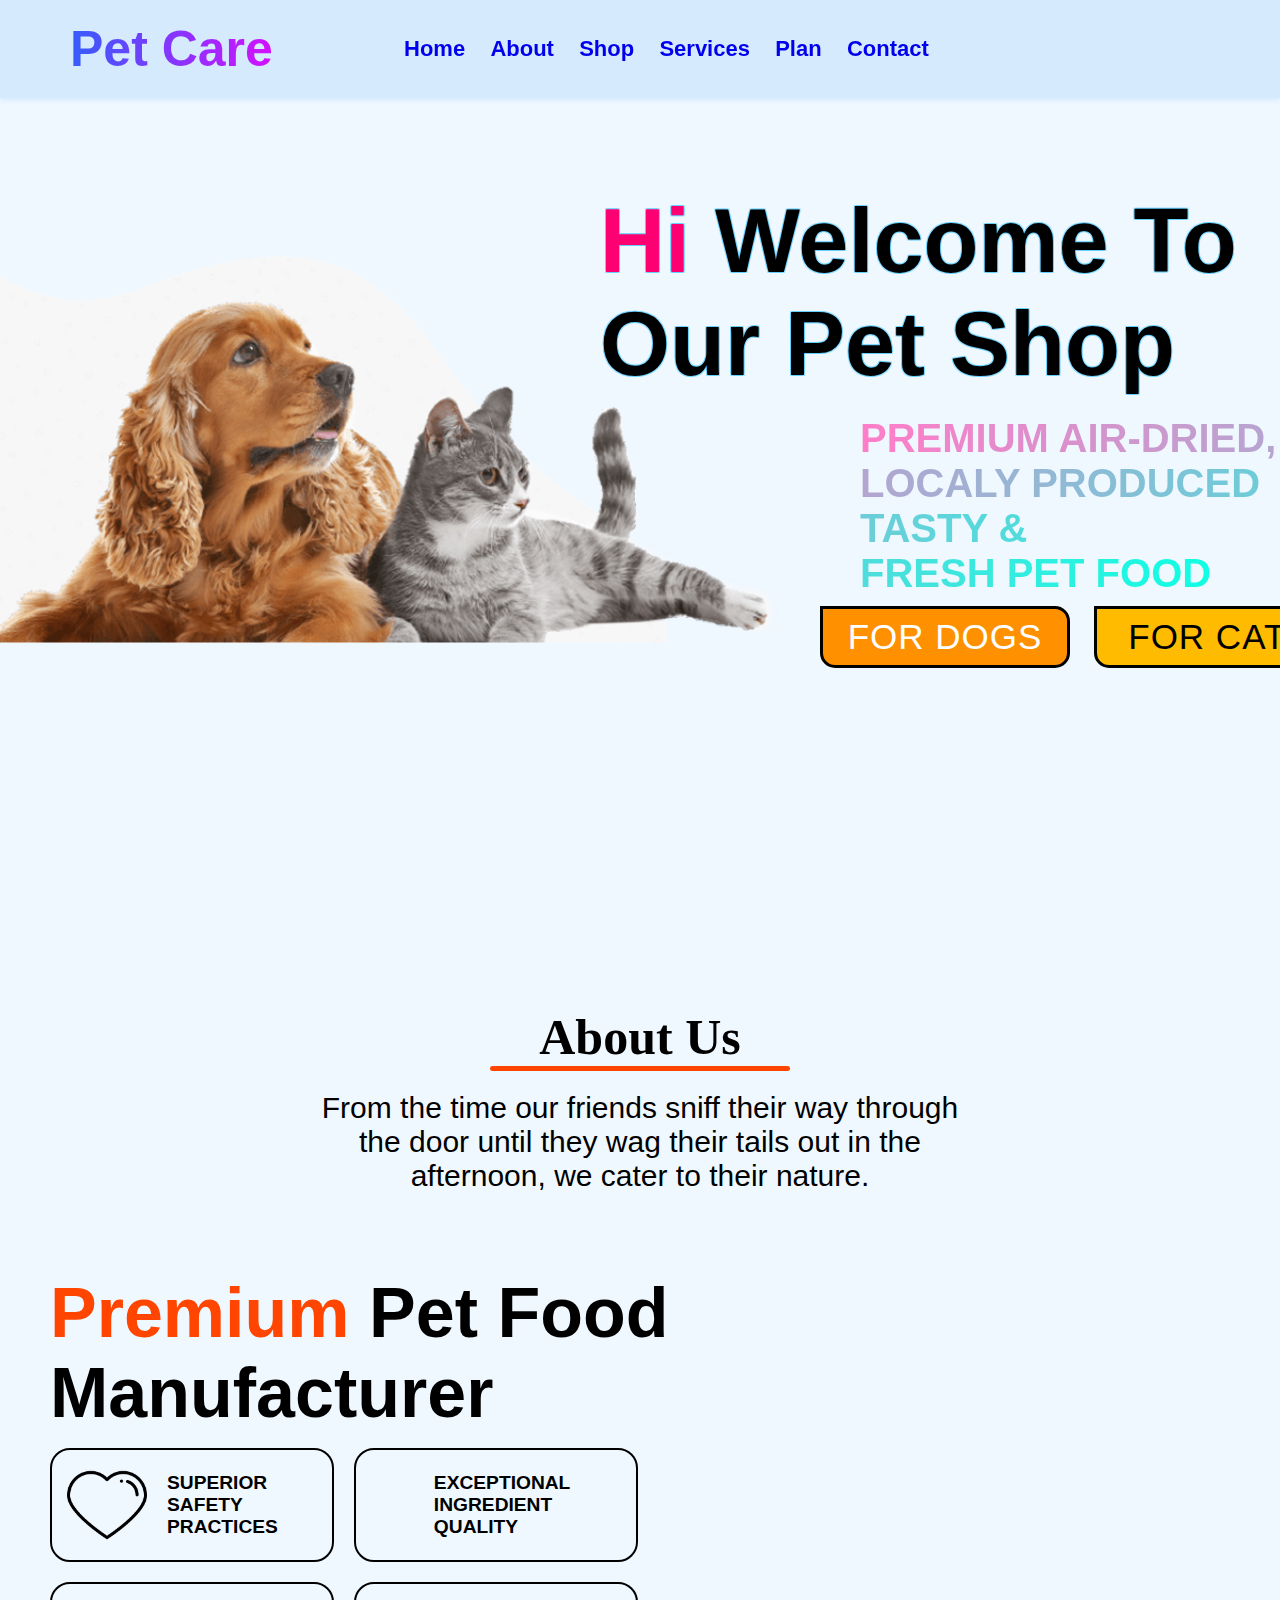
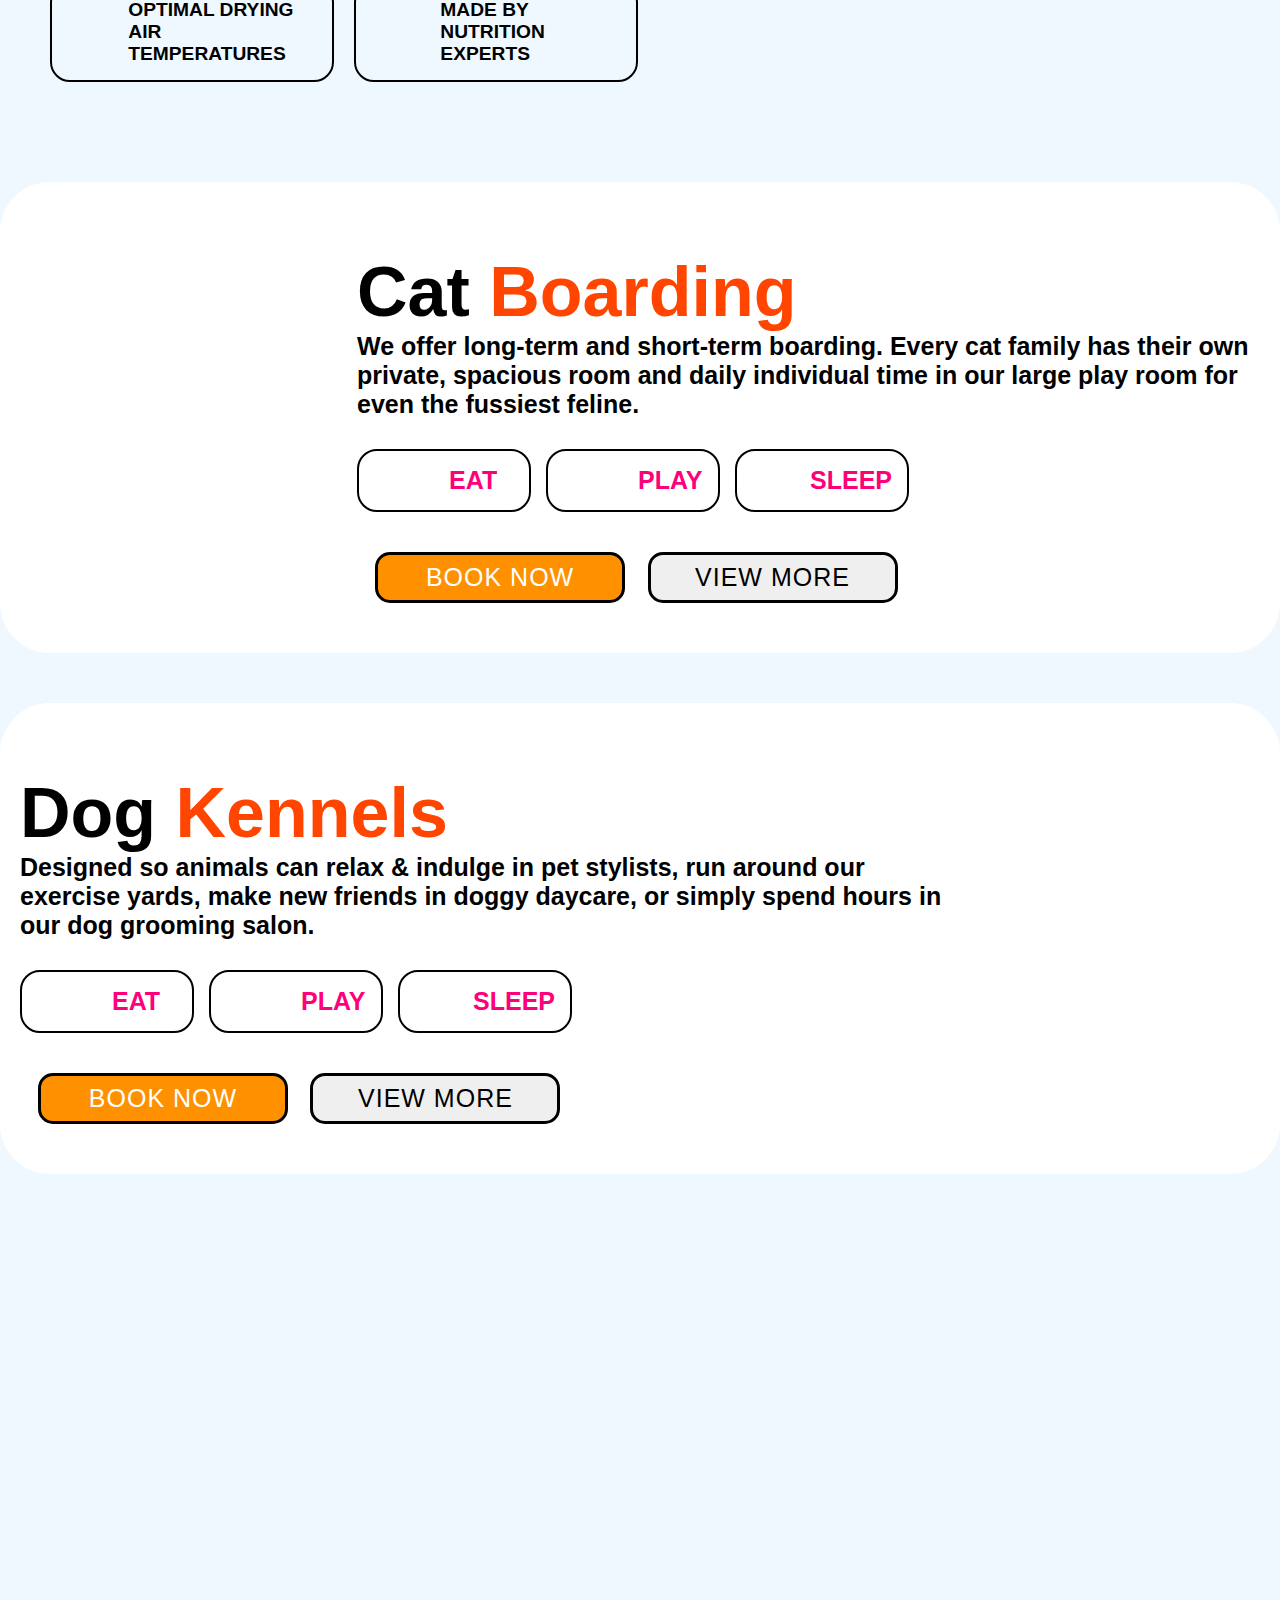
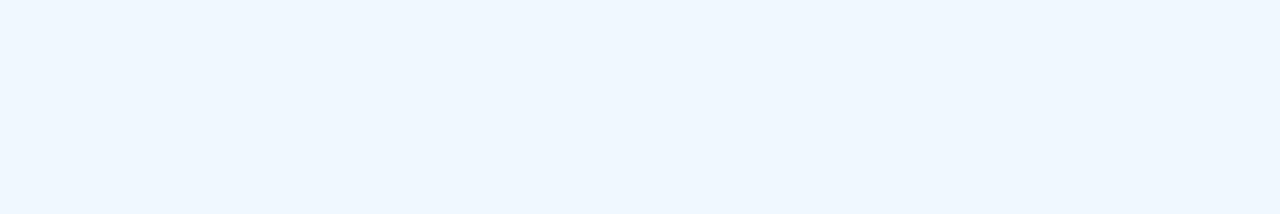
==== index.html @ d7c01863 "update home, about" ====
<!DOCTYPE html>
<html lang="en">

<head>
    <meta charset="UTF-8">
    <meta name="viewport" content="width=device-width, initial-scale=1.0">
    <title>Pet-Care-Centre</title>
    <link rel="preconnect" href="https://fonts.googleapis.com">
    <link rel="preconnect" href="https://fonts.gstatic.com" crossorigin>
    <link
        href="https://fonts.googleapis.com/css2?family=Nunito:ital,wght@0,200..1000;1,200..1000&family=Poppins&display=swap"
        rel="stylesheet">
    <link rel="stylesheet" href="style.css">
</head>

<body>
    <!-- Header section -->
    <header class="header">
        <div class="heading">
            <img src="./images/animal.png" width="40px" height="40px" alt="Foot print icon">
            <h1>Pet Care</h1>
        </div>
        <div class="navigators">
            <a href="#homepage">Home</a>
            <a href="#about">About</a>
            <a href="#shop">Shop</a>
            <a href="#services">Services</a>
            <a href="#plan">Plan</a>
            <a href="#contact">Contact</a>
        </div>
        <div class="options">
            <img class="menu" onclick="navigatorFun()" src="./images/menu.png" width="40px" height="40px"
                alt="menu icon">
            <img class="cart" src="./images/store.png" width="40px" height="40px" alt="store icon">
            <img class="user" onclick="signinFun()" src="./images/contact.png" width="40px" height="40px"
                alt="contact icon">
        </div>
    </header>

    <!-- User section -->
    <div class="blurbackground"></div>
    <div class="signin">
        <form action="" class="signinform" onsubmit="handleSubmit(event)">
            <h3>Sign In</h3>
            <input type="email" name="" class="email" placeholder="Enter your e-mail" required>
            <input type="password" name="" class="password1" placeholder="Enter your password" required>
            <div class="remember">
                <input type="checkbox" name="" checked>
                <p>Remember Me</p>
            </div>
            <button type="submit" class="submit" onclick="submitFun()">Submit</button>
            <div class="bottomline">
                <p class="forgetclick" onclick="forgetFun()">Forget Password</p>
                <p class="signupclick" onclick="signupFun()">Sign Up</p>
            </div>
        </form>
    </div>
    <div class="signup">
        <form action="" class="signupform" onsubmit="handleSubmit(event)">
            <h3>Sign Up</h3>
            <input type="text" class="name" placeholder="Enter your name">
            <input type="email" name="" class="email" placeholder="Enter your e-mail" required>
            <input type="tel" name="" class="phonenumber" placeholder="Enter your phone number" required
                pattern="[0-9]{10,10}">
            <input type="password" name="" class="password1" placeholder="Enter your password" required>
            <input type="password" name="" class="password2" placeholder="Confirm your password" required>
            <div class="remember">
                <input type="checkbox" name="">
                <p>Remember Me</p>
            </div>
            <button type="submit" class="submit" onclick="submitFun()">Submit</button>
        </form>
    </div>
    <div class="forget">
        <form action="" class="forgetform" onsubmit="handleSubmit(event)">
            <h3>Forget Password</h3>
            <input type="email" name="" class="email" placeholder="Enter your e-mail" required>
            <input type="tel" name="" class="phonenumber" placeholder="Enter your phone number" required
                pattern="[0-9]{10,10}">
            <button type="submit" class="send" onclick="sendFun()">Send</button>
        </form>
    </div>
    <div class="sendmessage">
        <form action="" class="sendmessageform" onsubmit="handleSubmit(event)">
            <p>Your request has been sent. Please check your email.</p>
            <button type="submit" class="done" onclick="doneFun()">Done</button>
        </form>
    </div>

    <!-- Home -->
    <div class="homepage" id="homepage">
        <img src="./images/hero_image_06.png" alt="Home Dog image" width="100%">
        <p class="hometitle"><span style="color: rgb(255, 0, 115);">Hi</span> Welcome To <br> Our Pet Shop</p>
        <br>
        <p class="homeinfo">PREMIUM AIR-DRIED, <br> LOCALY PRODUCED <br> TASTY & <br>FRESH PET FOOD</p>
        <div class="homebuttons">
            <button class="fordogs">FOR DOGS</button>
            <button class="forcats">FOR CATS</button>
        </div>
    </div>
    <div class="homeend" id="about"></div>

    <!-- About section -->
    <div class="aboutus">
        <h1>About Us</h1>
        <div class="brline"></div>
        <p>From the time our friends sniff their way through the door until they wag their tails out in the afternoon, we cater to their nature.</p>
    </div>
    <div class="about">
        <div class="aboutinfo">
            <p class="aboutheading"><span style="color: orangered;">Premium</span> Pet Food Manufacturer</p>
            <div class="infocontainer">
                <div class="infoitem">
                    <img src="./images/heart.png" alt="heart icon" width="80px">
                    <p>SUPERIOR SAFETY PRACTICES</p>
                </div>
                <div class="infoitem">
                    <img src="./images/leg-piece.png" alt="leg-piece icon" width="80px">
                    <p>EXCEPTIONAL INGREDIENT QUALITY</p>
                </div>
                <div class="infoitem">
                    <img src="./images/thermometer.png" alt="thermometer icon" width="80px">
                    <p>OPTIMAL DRYING AIR TEMPERATURES</p>
                </div>
                <div class="infoitem">
                    <img src="./images/trophy.png" alt="trophy icon" width="80px">
                    <p>MADE BY NUTRITION EXPERTS</p>
                </div>
            </div>
        </div>
        <img class="foodimg" src="./images/food.png" alt="food image" width="650px">
    </div>

    <!-- Cat Boarding -->
    <div class="catboarding">
        <img src="./images/hero_image_02.png" alt="cat image" class="catboardingimg" width="800px">
        <div class="catcontainer">
            <h2>Cat <span style="color: orangered;">Boarding</span></h2>
            <p>We offer long-term and short-term boarding. Every cat family has their own private, spacious room and
                daily individual time in our large play room for even the fussiest feline.</p>
            <div class="caticons">
                <div class="eat">
                    <img src="./images/fish.png" alt="Fish image" width="65px">
                    <p>EAT</p>
                </div>
                <div class="play">
                    <img src="./images/mouse.png" alt="Mouse image" width="65px">
                    <p>PLAY</p>
                </div>
                <div class="sleep">
                    <img src="./images/catsleep.jpg" alt="Sleep Bed image" width="65px">
                    <p>SLEEP</p>
                </div>
            </div>
            <div class="catbutton">
                <button class="booking">BOOK NOW</button>
                <button class="viewmore">VIEW MORE</button>
            </div>
        </div>
    </div>

    <!-- Dog Kennels -->
    <div class="dogkennels">
        <div class="dogcontainer">
            <h2>Dog <span style="color: orangered;">Kennels</span></h2>
            <p>Designed so animals can relax & indulge in pet stylists, run around our exercise yards, make new friends
                in doggy daycare, or simply spend hours in our dog grooming salon.</p>
            <div class="dogicons">
                <div class="eat">
                    <img src="./images/dogfood.jpg" alt="Fish image" width="65px">
                    <p>EAT</p>
                </div>
                <div class="play">
                    <img src="./images/ball.png" alt="Mouse image" width="65px">
                    <p>PLAY</p>
                </div>
                <div class="sleep">
                    <img src="./images/dogsleep.jpg" alt="Sleep Bed image" width="65px">
                    <p>SLEEP</p>
                </div>
            </div>
            <div class="dogbutton">
                <button class="booking">BOOK NOW</button>
                <button class="viewmore">VIEW MORE</button>
            </div>
        </div>
        <img src="./images/hero_image_01.png" alt="cat image" class="dogkennelsimg" width="800px">
    </div>


    <script src="script.js"></script>
</body>

</html>
---- style.css ----
* {
    margin: 0px;
    padding: 0px;
}

html {
    scroll-behavior: smooth;
    overflow-x: hidden;
}

body {
    background-color: aliceblue;
    font-family: "Nunito", sans-serif;
    font-optical-sizing: auto;
    margin-top: 100px;
}

.no-scroll {
    overflow: hidden;
}

/* Header section */

.header {
    position: fixed;
    top: 0px;
    width: 100vw;
    background-color: rgb(213, 234, 253);
    display: flex;
    justify-content: space-between;
    align-items: center;
    box-shadow: 0px 2px 5px rgb(202, 227, 249, 0.8);
    z-index: 1000;
}

.heading {
    display: flex;
    align-items: center;
    padding: 20px;
}

.heading h1 {
    margin-left: 10px;
    font-size: 50px;
    background: linear-gradient(90deg, rgba(50, 89, 252, 0.9818431522999825) 0%, rgba(211, 16, 255, 1) 99%);
    background-clip: text;
    -webkit-text-fill-color: transparent;
    transition: all 0.5s ease;
}

.heading h1:hover {
    transform: scale(1.1);
    text-decoration: underline;
}

.navigators {
    display: flex;
    justify-content: space-around;
    margin-left: -50px;
    width: 550px;
    font-size: 22px;
    font-weight: 700;
}

.navigators a {
    transition: all 0.3s ease;
    cursor: pointer;
    text-decoration: none;
}

.navigators a:hover {
    transform: scale(1.1);
    text-decoration: underline;
    color: rgb(0, 0, 255);
}

.navigators a.active {
    color: orangered;
}

.options {
    display: flex;
    align-items: center;
    margin-right: 50px;
}

.options img {
    margin-right: 30px;
    transition: all 0.3s ease;
    cursor: pointer;
}

.options img:hover {
    transform: scale(1.15);
    filter: contrast(0.4);
}

.menu {
    display: none;
}

/* User section */

.blurbackground {
    display: none;
    position: fixed;
    background-color: black;
    width: 100vw;
    height: 550px;
    opacity: 0.3;
    z-index: 1000;
}

.sendmessage,
.forget,
.signin,
.signup {
    width: 250px;
    background-color: white;
    border: none;
    border-radius: 20px;
    margin-top: 20px;
    padding: 20px;
    position: fixed;
    right: 50px;
    color: orangered;
    z-index: 1000;
}

.signin {
    display: none;
}

.signup {
    display: none;
}

.forget {
    display: none;
}

.sendmessage {
    display: none;
}

.forgetform h3,
.signupform h3,
.signinform h3 {
    margin-bottom: 15px;
    font-size: 30px;
}

.sendmessage p {
    text-align: center;
    color: black;
    font-size: 20px;
    font-weight: 500;
}

.name,
.email,
.phonenumber,
.password1,
.password2 {
    outline: none;
    font-size: 15px;
    width: 235px;
    padding: 10px;
    padding-left: 10px;
    margin-bottom: 10px;
    border: none;
    border-bottom: 2px solid black;
}

.name,
.email,
.phonenumber,
.password1,
.password2::placeholder {
    opacity: 0.6;
}

.remember {
    margin-top: 5px;
    margin-left: 5px;
    display: flex;
    cursor: pointer;
}

.remember input {
    transform: scale(1.5);
}

.remember p {
    margin-left: 10px;
    opacity: 0.8;
    color: black;
}

.remember p:hover {
    text-decoration: underline;
}

.send,
.done,
.submit {
    cursor: pointer;
    border: 2.5px solid black;
    margin: 15px;
    margin-left: 35px;
    width: 180px;
    padding: 8px;
    font-size: 18px;
    letter-spacing: 1px;
    border-radius: 0 15px 15px 15px;
}

.send:focus,
.send:hover,
.done:focus,
.done:hover,
.submit:focus,
.submit:hover {
    background-color: rgb(255, 145, 0);
    color: white;
}

.bottomline {
    display: flex;
    justify-content: space-between;
}

.forgetclick,
.signupclick {
    color: orangered;
}

.forgetclick:hover,
.signupclick:hover {
    color: rgb(255, 0, 68);
    text-decoration: underline;
    cursor: pointer;
}

/* Home */

.homepage img {
    position: absolute;
    left: -500px;
    top: 40px;
}

.hometitle {
    position: relative;
    font-size: 90px;
    font-weight: 900;
    top: 90px;
    left: 600px;
    text-shadow:
        -1px -1px 0 rgba(0, 179, 255, 0.359),
        1px -1px 0 rgba(0, 179, 255, 0.359),
        -1px 1px 0 rgba(0, 179, 255, 0.359),
        1px 1px 0 rgba(0, 179, 255, 0.359);
    display: inline;
}

.homeinfo {
    position: relative;
    display: inline;
    font-size: 40px;
    font-weight: 900;
    top: 110px;
    left: 860px;
    background: linear-gradient(90deg, rgba(255, 122, 199, 0.9818431522999825) 0%, rgba(16, 255, 227, 1) 100%);
    background-clip: text;
    -webkit-text-fill-color: transparent;
}

.homeend {
    margin-top: 350px;
}

.fordogs,
.forcats {
    cursor: pointer;
    position: relative;
    display: inline;
    border: 3px solid black;
    width: 250px;
    padding: 8px;
    font-size: 35px;
    letter-spacing: 1px;
    top: 120px;
    left: 800px;
    margin-left: 20px;
    border-radius: 0 15px 15px 15px;
}

.fordogs {
    animation: blink1 1.2s infinite;
}

.forcats {
    animation: blink2 1.2s infinite;

}

@keyframes blink1 {

    0%,
    100% {
        background-color: rgb(255, 145, 0);
        color: white;
    }

    50% {
        background-color: rgb(255, 187, 0);
        color: black;
    }
}

@keyframes blink2 {
    50% {
        background-color: rgb(255, 145, 0);
        color: white;
    }

    0%,
    100% {
        background-color: rgb(255, 187, 0);
        color: black;
    }
}

.fordogs:focus,
.fordogs:hover,
.forcats:focus,
.forcats:hover {
    animation: none;
    background-color: orangered;
    color: white;
}

/* About section */

.aboutus {
    margin-top: 460px;
    text-align: center;
    align-items: center;
    display: flex;
    flex-direction: column;
    padding-bottom: 80px;
}

.aboutus h1 {
    font-size: 50px;
    font-weight: 800;
    font-family: cursive;
}

.aboutus p {
    width: 650px;
    font-size: 30px;
    font-weight: 500;
    padding-top: 20px;
}

.brline {
    width: 300px;
    border-bottom: 5px solid orangered;
    border-radius: 30px;
}

.about {
    display: flex;
    flex-direction: row;
    padding-left: 50px;
    padding-right: 20px;
    padding-bottom: 50px;
}

.aboutinfo {
    display: flex;
    flex-direction: column;
}

.infocontainer {
    padding-top: 15px;
    display: flex;
    flex-direction: row;
    flex-wrap: wrap;
    width: 600px;
    gap: 20px;
}

.infoitem {
    display: flex;
    flex-direction: row;
    width: 250px;
    border-radius: 20px;
    border: 2px solid black;
    padding: 15px;
    transition: all 0.3s easy;
    cursor: context-menu;
    align-items: center;
}

.infoitem:hover {
    background-color: white;
    box-shadow: 0px 1px 5px black;
    transform: scale(1.1);
    color: orangered;
}

.infoitem p {
    padding-left: 20px;
    font-size: larger;
    font-weight: 700;
}

.foodimg {
    border-radius: 50px;
}

.aboutheading {
    font-size: 70px;
    font-weight: 900;
}

/* Cat Boarding */

.catboarding,
.dogkennels {
    margin-top: 50px;
    display: flex;
    flex-direction: row;
    padding-top: 20px;
    background-color: white;
    border-radius: 50px;
    padding-bottom: 50px;
}

.catcontainer,
.dogcontainer {
    padding-top: 50px;
    display: flex;
    flex-direction: column;
}

.catcontainer h2,
.dogcontainer h2 {
    font-size: 70px;
    font-weight: 900;
}

.catcontainer p,
.dogcontainer p {
    font-size: 25px;
    font-weight: 700;
}

.caticons,
.dogicons {
    display: flex;
    flex-direction: row;
    gap: 15px;
    padding-top: 30px;
}

.eat,
.play,
.sleep {
    display: flex;
    flex-direction: row;
    align-items: end;
    width: 140px;
    border-radius: 20px;
    border: 2.5px solid black;
    padding: 15px;
    gap: 10px;
    font-family: 'Gill Sans', 'Gill Sans MT', Calibri, 'Trebuchet MS', sans-serif;
    color: rgb(255, 0, 123);
    font-weight: 100;
}

.eat:hover,
.play:hover,
.sleep:hover {
    box-shadow: 0px 2px 5px black;
}

.booking,
.viewmore {
    cursor: pointer;
    border: 3px solid black;
    width: 250px;
    padding: 8px;
    font-size: 25px;
    letter-spacing: 1px;
    margin-left: 18px;
    border-radius: 15px;
    margin-top: 40px;
}

.booking {
    animation: blink1 1.2s infinite;
}

.booking:hover,
.viewmore:hover {
    animation: none;
    background-color: orangered;
    color: white;
}

/* Dog Kennels */

.dogkennels {
    padding-left: 20px;
}

.dogkennelsimg {
    margin-left: -20px;
}




@media screen and (max-width: 768px) {
    .menu {
        display: inline;
    }

    .navigators {
        display: none;
        position: relative;
        right: -85px;
        top: 150px;
        width: fit-content;
        padding: 20px;
        background-color: rgba(0, 255, 200, 0.975);
        z-index: 1000;
        border-radius: 20px;
    }

    .hometitle {
        font-size: 60px;
        top: 30px;
        left: 10px;
    }

    .homeinfo {
        font-size: 20px;
        font-weight: 900;
        top: 55px;
        left: 10px;
        background: linear-gradient(90deg, rgba(148, 49, 176, 0.9818431522999825) 12%, rgba(18, 32, 156, 1) 100%, rgba(255, 16, 233, 1) 100%);
        background-clip: text;
        -webkit-text-fill-color: transparent;
    }

    .fordogs,
    .forcats {
        top: 55px;
        left: 40px;
        font-size: 20px;
    }

    .homeend {
        margin-top: 100px;
    }

    .about {
        display: flex;
        flex-direction: column;
    }

    .aboutinfo {
        display: flex;
        flex-direction: column;
    }

    .infocontainer {
        display: flex;
        flex-direction: column;
        width: 300px;
        padding-left: 50px;
    }

    .infoitem {
        display: flex;
        flex-direction: row;
        align-items: center;
        width: 300px;
    }

    .infoitem p {
        padding-left: 20px;
        font-size: larger;
        font-weight: 700;
    }

    .foodimg {
        width: 450px;
        padding-top: 20px;
    }

    .aboutheading {
        font-size: 50px;
        font-weight: 900;
    }
}
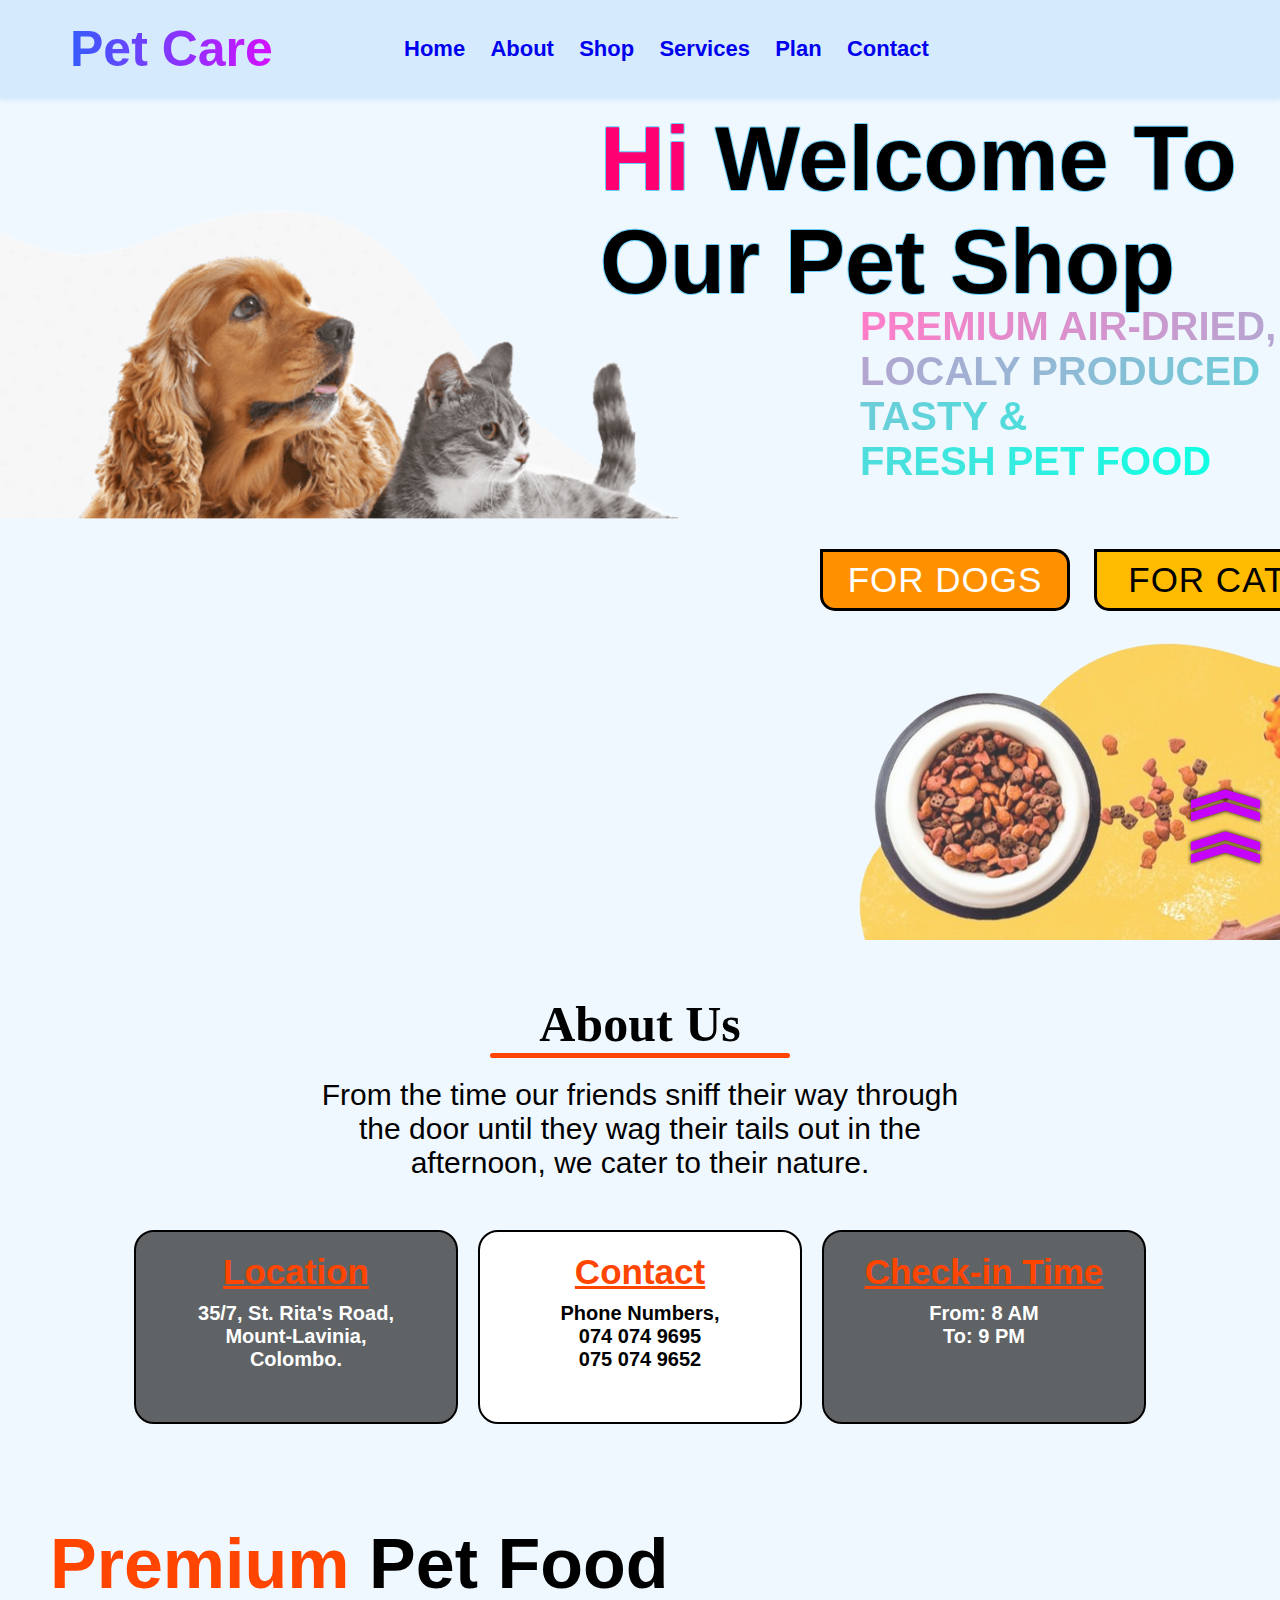
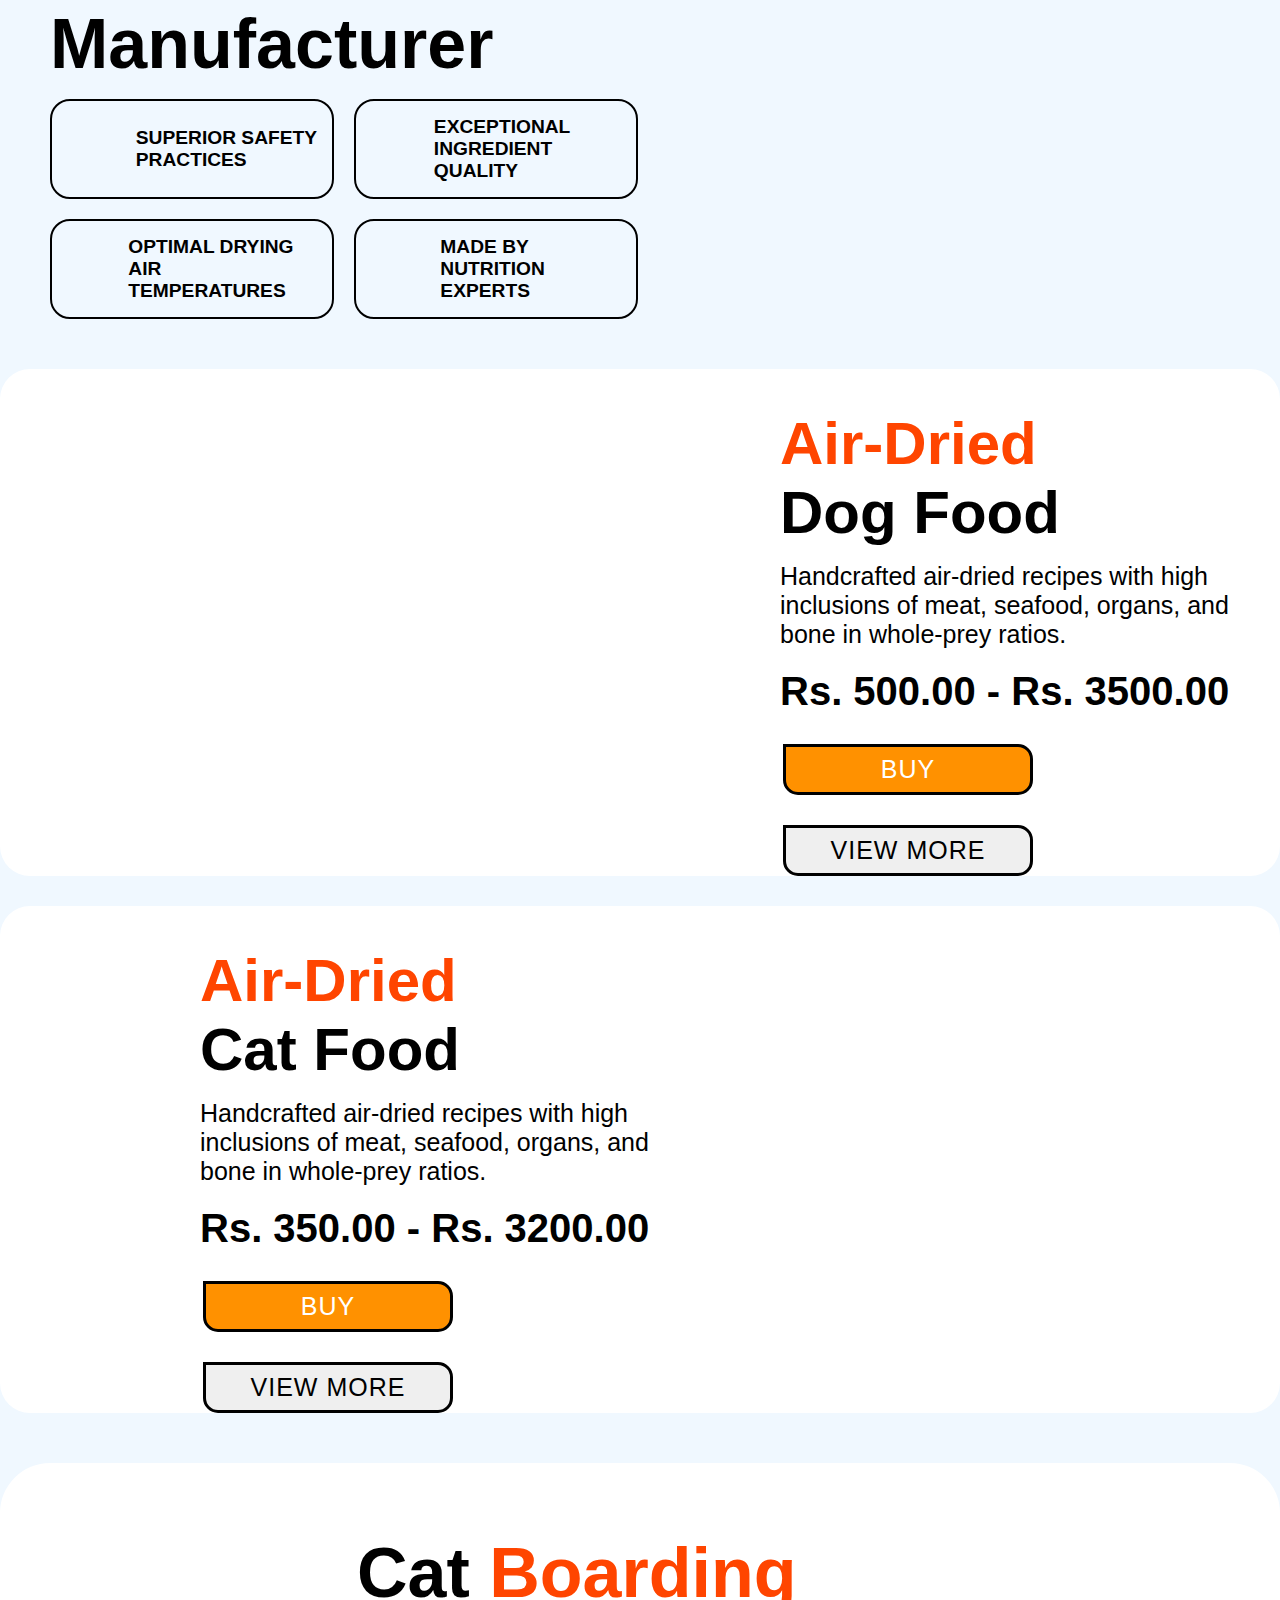
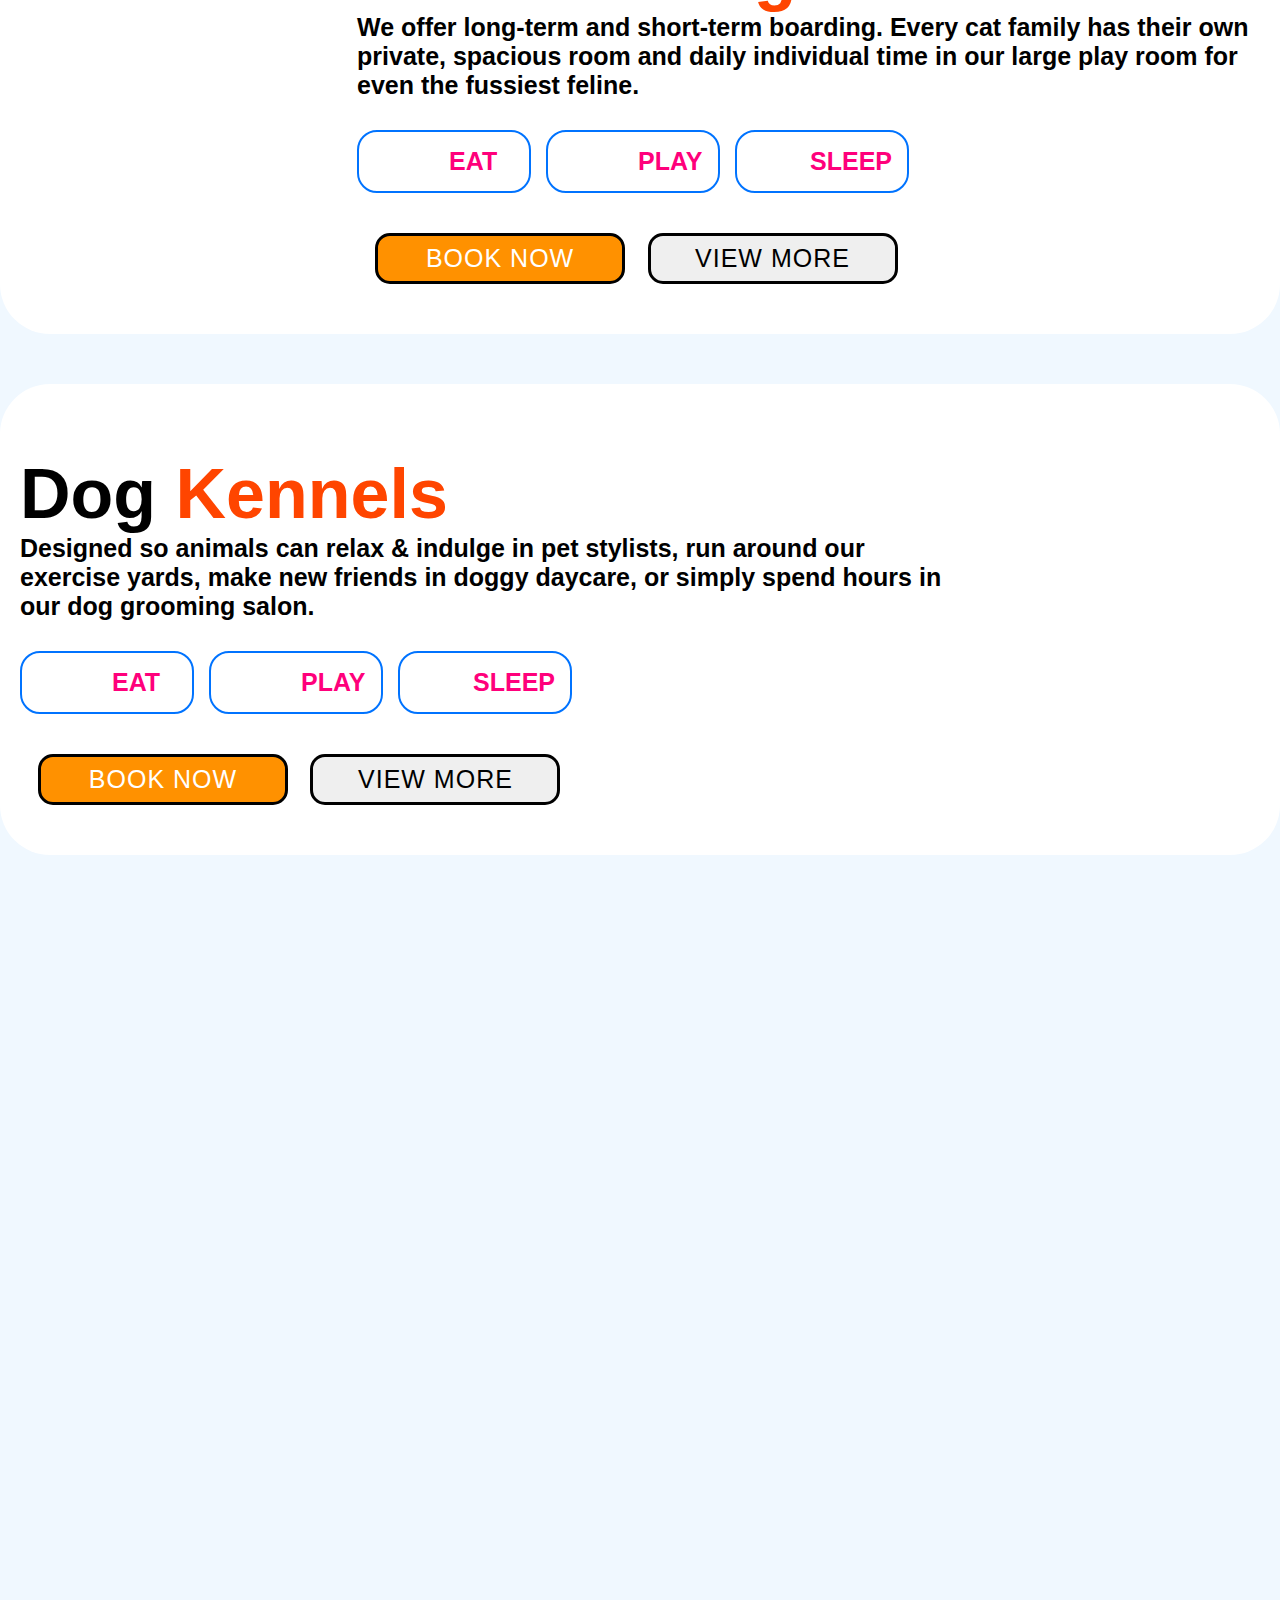
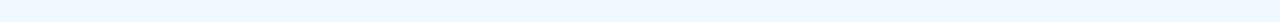
==== commit 40b06143: "update shop, services" ====
--- a/index.html
+++ b/index.html
@@ -14,8 +14,9 @@
 </head>
 
 <body>
+    <a href="#startover" class="startover">⟪⟪</a>
     <!-- Header section -->
-    <header class="header">
+    <header class="header" id="startover">
         <div class="heading">
             <img src="./images/animal.png" width="40px" height="40px" alt="Foot print icon">
             <h1>Pet Care</h1>
@@ -98,15 +99,39 @@
             <button class="forcats">FOR CATS</button>
         </div>
     </div>
+    <img src="./images/food2.png" alt="Food image" class="food2">
     <div class="homeend" id="about"></div>
 
     <!-- About section -->
     <div class="aboutus">
         <h1>About Us</h1>
         <div class="brline"></div>
-        <p>From the time our friends sniff their way through the door until they wag their tails out in the afternoon, we cater to their nature.</p>
-    </div>
-    <div class="about">
+        <p>From the time our friends sniff their way through the door until they wag their tails out in the afternoon,
+            we cater to their nature.</p>
+    </div>
+
+    <div class="cards">
+        <div class="card" id="c1">
+            <h1>Location</h1>
+            <p>35/7, St. Rita's Road,</p>
+            <p>Mount-Lavinia,</p>
+            <p>Colombo.</p>
+        </div>
+        <div class="card" id="c2">
+            <h1>Contact</h1>
+            <p>Phone Numbers,</p>
+            <p>074 074 9695</p>
+            <p>075 074 9652</p>
+        </div>
+        <div class="card" id="c3">
+            <h1>Check-in Time</h1>
+            <p>From: 8 AM</p>
+            <p>To: 9 PM</p>
+        </div>
+    </div>
+
+    <!-- Shop section -->
+    <div class="about" id="shop">
         <div class="aboutinfo">
             <p class="aboutheading"><span style="color: orangered;">Premium</span> Pet Food Manufacturer</p>
             <div class="infocontainer">
@@ -131,8 +156,37 @@
         <img class="foodimg" src="./images/food.png" alt="food image" width="650px">
     </div>
 
+    <div class="prices">
+        <div class="price">
+            <img src="./images/price11.png" alt="Dog Food price" width="650px">
+            <div class="priceinfo">
+                <h1><span style="color: orangered">Air-Dried </span><br>Dog Food</h1>
+                <p>Handcrafted air-dried recipes with high inclusions of meat, seafood, organs, and bone in whole-prey
+                    ratios.</p>
+                <h3 class="amount">Rs. 500.00 - Rs. 3500.00</h3>
+                <div>
+                    <button class="buy">BUY</button>
+                    <button class="buymore">VIEW MORE</button>
+                </div>
+            </div>
+        </div>
+        <div class="price">
+            <div class="priceinfo">
+                <h1><span style="color: orangered">Air-Dried </span><br>Cat Food</h1>
+                <p>Handcrafted air-dried recipes with high inclusions of meat, seafood, organs, and bone in whole-prey
+                    ratios.</p>
+                <h3 class="amount">Rs. 350.00 - Rs. 3200.00</h3>
+                <div>
+                    <button class="buy">BUY</button>
+                    <button class="buymore">VIEW MORE</button>
+                </div>
+            </div>
+            <img src="./images/price22.png" alt="Dog Food price" width="650px">
+        </div>
+    </div>
+
     <!-- Cat Boarding -->
-    <div class="catboarding">
+    <div class="catboarding" id="services">
         <img src="./images/hero_image_02.png" alt="cat image" class="catboardingimg" width="800px">
         <div class="catcontainer">
             <h2>Cat <span style="color: orangered;">Boarding</span></h2>
@@ -188,6 +242,8 @@
     </div>
 
 
+
+
     <script src="script.js"></script>
 </body>
 
--- a/style.css
+++ b/style.css
@@ -12,18 +12,46 @@
     background-color: aliceblue;
     font-family: "Nunito", sans-serif;
     font-optical-sizing: auto;
-    margin-top: 100px;
 }
 
 .no-scroll {
     overflow: hidden;
 }
 
+.startover {
+    text-decoration: none;
+    position: fixed;
+    right: 10px;
+    bottom: 30px;
+    border: none;
+    font-size: 75px;
+    font-weight: 900;
+    transform: rotate(90deg);
+    z-index: 2000;
+    text-shadow: 0px 0px 4px black;
+    animation: blink0 2s infinite;
+}
+
+@keyframes blink0 {
+
+    0%,
+    100% {
+        color: rgb(198, 4, 252);
+    }
+
+    50% {
+        color: red;
+    }
+}
+
+.startover:hover {
+    animation: none;
+    color: rgb(81, 255, 0);
+}
+
 /* Header section */
 
 .header {
-    position: fixed;
-    top: 0px;
     width: 100vw;
     background-color: rgb(213, 234, 253);
     display: flex;
@@ -107,7 +135,7 @@
     background-color: black;
     width: 100vw;
     height: 550px;
-    opacity: 0.3;
+    opacity: 0.4;
     z-index: 1000;
 }
 
@@ -247,14 +275,13 @@
 .homepage img {
     position: absolute;
     left: -500px;
-    top: 40px;
 }
 
 .hometitle {
     position: relative;
     font-size: 90px;
     font-weight: 900;
-    top: 90px;
+    top: 10px;
     left: 600px;
     text-shadow:
         -1px -1px 0 rgba(0, 179, 255, 0.359),
@@ -269,15 +296,10 @@
     display: inline;
     font-size: 40px;
     font-weight: 900;
-    top: 110px;
     left: 860px;
     background: linear-gradient(90deg, rgba(255, 122, 199, 0.9818431522999825) 0%, rgba(16, 255, 227, 1) 100%);
     background-clip: text;
     -webkit-text-fill-color: transparent;
-}
-
-.homeend {
-    margin-top: 350px;
 }
 
 .fordogs,
@@ -290,7 +312,7 @@
     padding: 8px;
     font-size: 35px;
     letter-spacing: 1px;
-    top: 120px;
+    top: 65px;
     left: 800px;
     margin-left: 20px;
     border-radius: 0 15px 15px 15px;
@@ -341,15 +363,25 @@
     color: white;
 }
 
+.food2 {
+    position: relative;
+    left: 850px;
+    top: 75px;
+    opacity: 0.8;
+}
+
+.homeend {
+    padding-bottom: -150px;
+}
+
 /* About section */
 
 .aboutus {
-    margin-top: 460px;
     text-align: center;
     align-items: center;
     display: flex;
     flex-direction: column;
-    padding-bottom: 80px;
+    padding-bottom: 50px;
 }
 
 .aboutus h1 {
@@ -371,12 +403,96 @@
     border-radius: 30px;
 }
 
+.cards {
+    display: flex;
+    flex-direction: row;
+    justify-content: center;
+    align-items: center;
+    gap: 20px;
+    padding-bottom: 50px;
+}
+
+.card {
+    display: flex;
+    flex-direction: column;
+    align-items: center;
+    border-radius: 20px;
+    border: 2.5px solid black;
+    transition: all 1s easy;
+    cursor: context-menu;
+    width: 280px;
+    height: 150px;
+    padding: 20px;
+    background-color: white;
+}
+
+.card h1 {
+    font-size: 35px;
+    font-weight: 800;
+    color: orangered;
+    text-decoration: underline;
+    padding-bottom: 10px;
+}
+
+.card p {
+    font-size: 20px;
+    font-weight: 700;
+}
+
+#c1,
+#c3 {
+    animation: blink3 5s infinite;
+}
+
+#c2 {
+    animation: blink4 5s infinite;
+}
+
+@keyframes blink3 {
+
+    0%,
+    100% {
+        background-color: rgba(0, 0, 0, 0.6);
+        color: white;
+    }
+
+    50% {
+        background-color: white;
+        color: black;
+    }
+}
+
+@keyframes blink4 {
+    50% {
+        background-color: rgba(0, 0, 0, 0.6);
+        color: white;
+    }
+
+    0%,
+    100% {
+        background-color: white;
+        color: black;
+    }
+}
+
+.card:hover {
+    transform: scale(1.05);
+    box-shadow: 0px 2px 5px black;
+}
+
+#c1:hover,
+#c2:hover,
+#c3:hover {
+    animation: none;
+}
+
 .about {
     display: flex;
     flex-direction: row;
     padding-left: 50px;
     padding-right: 20px;
     padding-bottom: 50px;
+    padding-top: 50px;
 }
 
 .aboutinfo {
@@ -427,6 +543,64 @@
     font-weight: 900;
 }
 
+/* Prices */
+.price {
+    background-color: white;
+    border-radius: 30px;
+    display: flex;
+    flex-direction: row;
+    margin-bottom: 30px;
+}
+
+.priceinfo {
+    display: flex;
+    flex-direction: column;
+    padding-left: 200px;
+}
+
+.priceinfo h1 {
+    font-size: 60px;
+    font-weight: 900;
+    padding-top: 40px;
+}
+
+.priceinfo p {
+    padding-top: 15px;
+    font-size: 25px;
+    font-weight: 500;
+    width: 500px;
+}
+
+.amount {
+    font-weight: 700;
+    font-size: 40px;
+    padding-top: 20px;
+}
+
+.buy,
+.buymore {
+    cursor: pointer;
+    border: 3px solid black;
+    width: 250px;
+    padding: 8px;
+    font-size: 25px;
+    letter-spacing: 1px;
+    border-radius: 0 15px 15px 15px;
+    margin-top: 30px;
+    margin-left: 3px;
+}
+
+.buy {
+    animation: blink1 1.2s infinite;
+}
+
+.buy:hover,
+.buymore:hover {
+    animation: none;
+    background-color: orangered;
+    color: white;
+}
+
 /* Cat Boarding */
 
 .catboarding,
@@ -475,7 +649,7 @@
     align-items: end;
     width: 140px;
     border-radius: 20px;
-    border: 2.5px solid black;
+    border: 2px solid rgb(0, 115, 255);
     padding: 15px;
     gap: 10px;
     font-family: 'Gill Sans', 'Gill Sans MT', Calibri, 'Trebuchet MS', sans-serif;
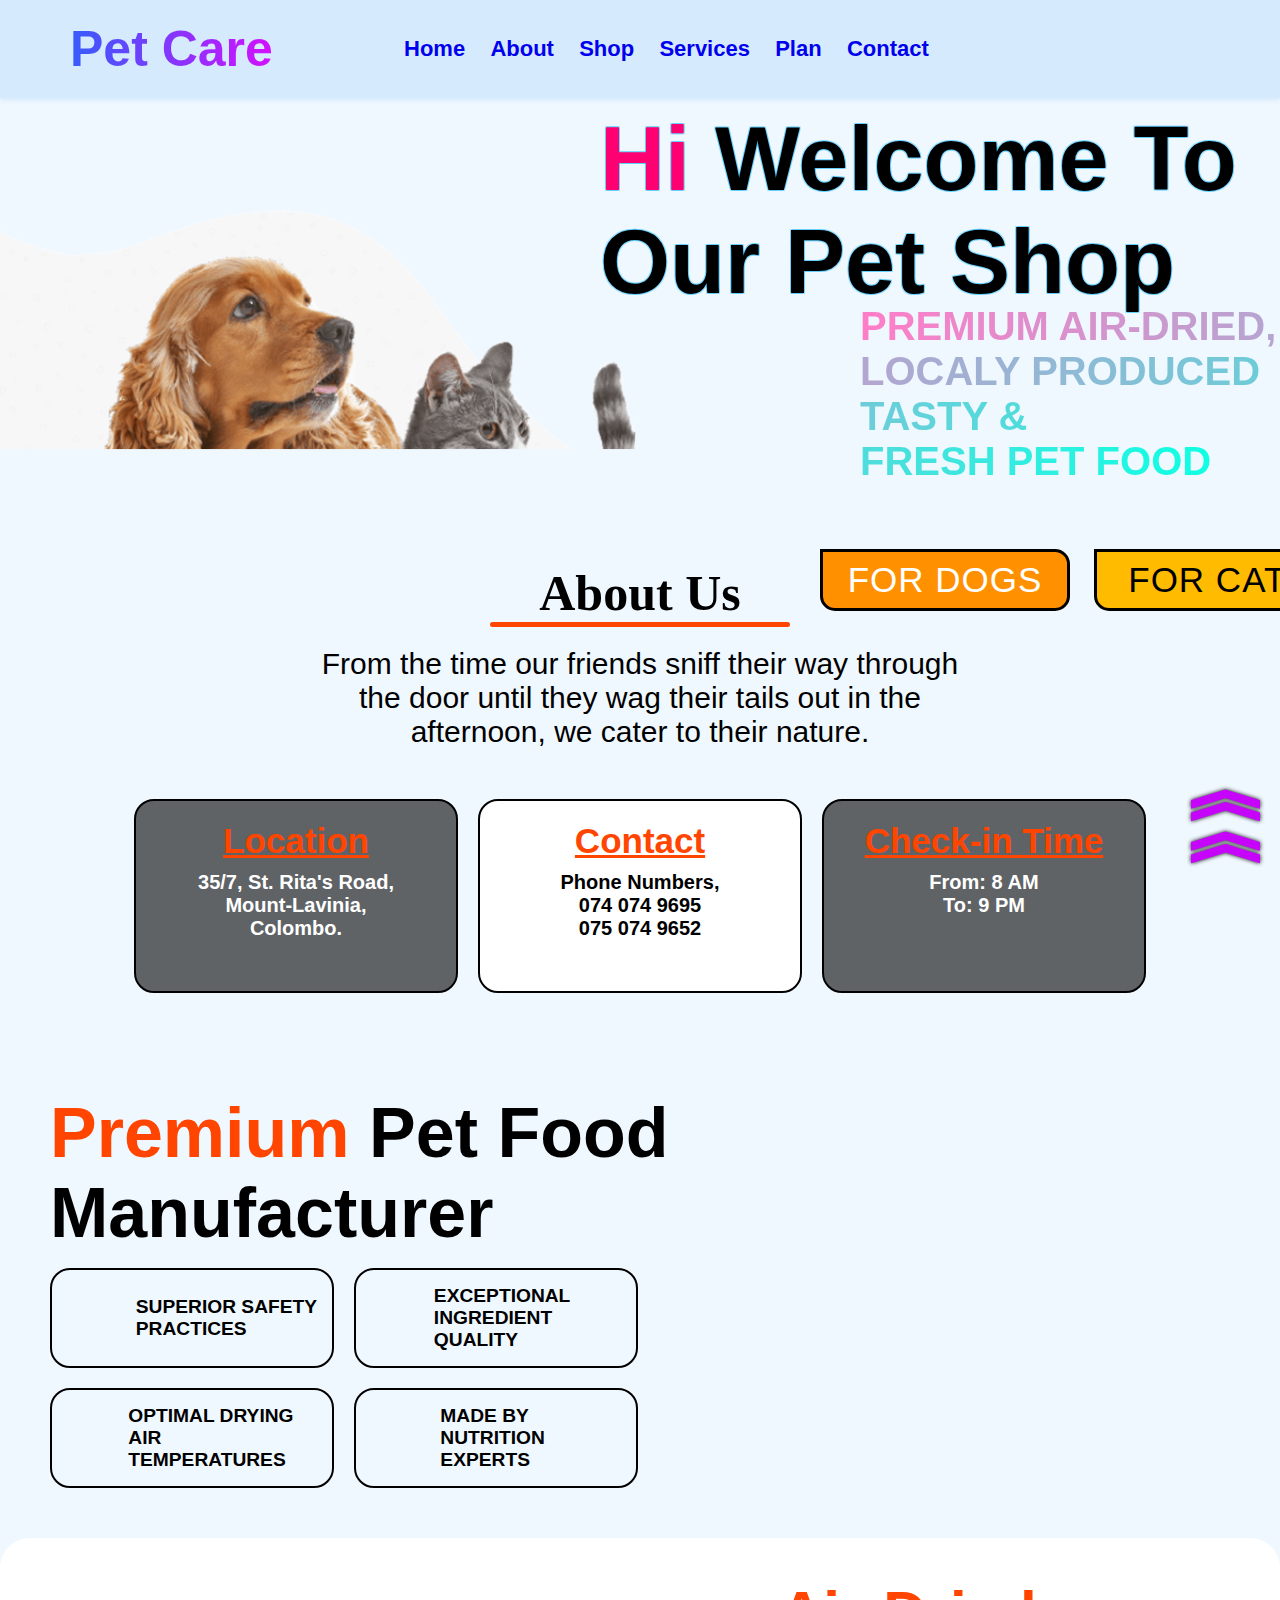
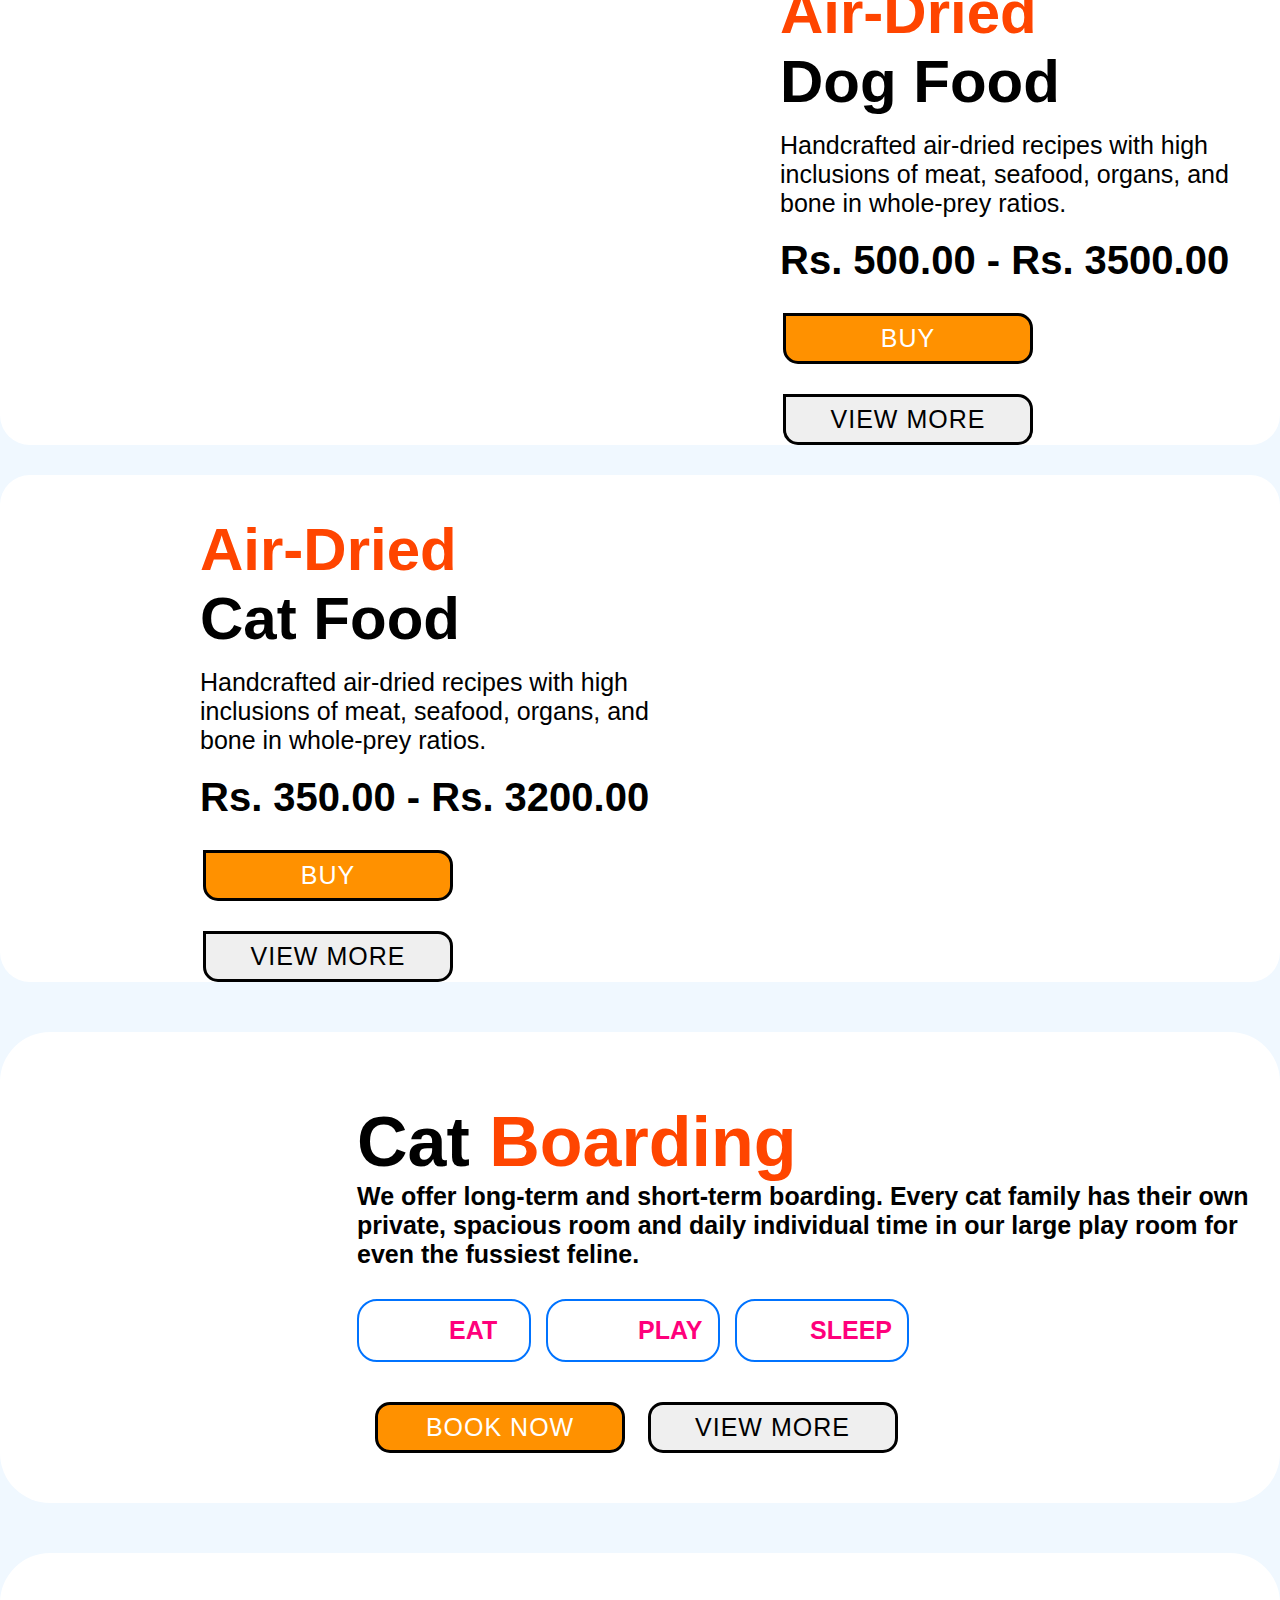
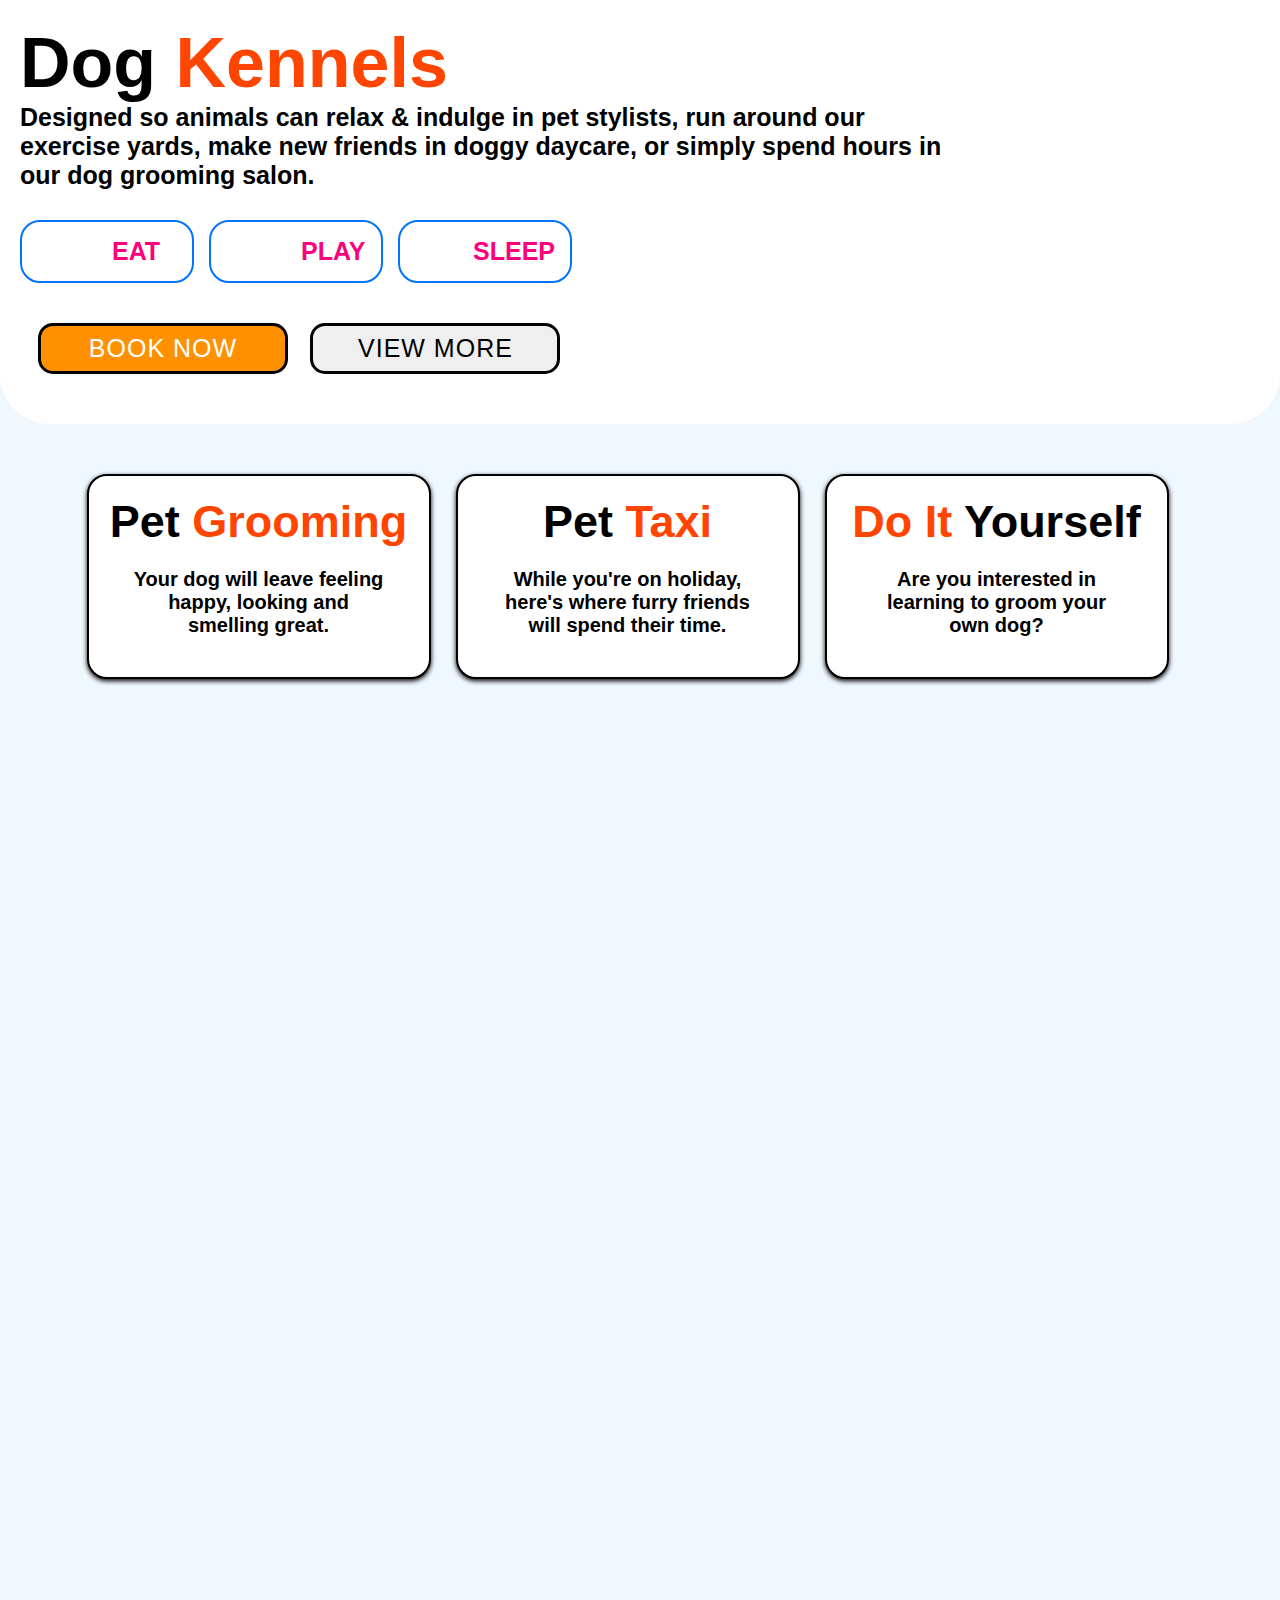
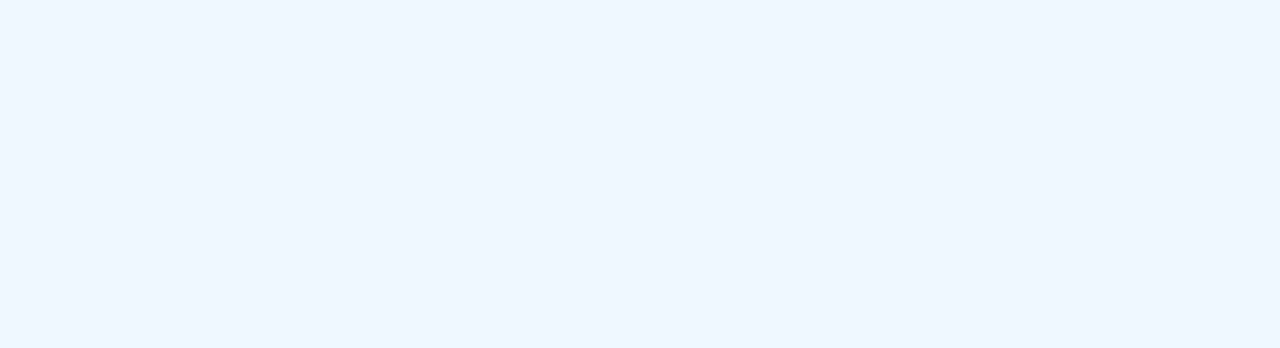
==== commit 6614b734: "service items" ====
--- a/index.html
+++ b/index.html
@@ -241,8 +241,28 @@
         <img src="./images/hero_image_01.png" alt="cat image" class="dogkennelsimg" width="800px">
     </div>
 
-
-
+    <!-- Other Services -->
+    <div class="servicecontainer">
+        <div class="serviceitem">
+            <h1>Pet <span style="color: orangered;">Grooming</span></h1>
+            <p>Your dog will leave feeling happy, looking and smelling great.</p>
+        </div>
+        <div class="serviceitem">
+            <h1>Pet <span style="color: orangered;">Taxi</span></h1>
+            <p>While you're on holiday, here's where furry friends will spend their time.</p>
+        </div>
+        <div class="serviceitem">
+            <h1><span style="color: orangered;">Do It </span>Yourself</h1>
+            <p>Are you interested in learning to groom your own dog?</p>
+        </div>
+        </p>
+    </div>
+    </div>
+
+    <!-- plan -->
+
+
+    <!-- Contact -->
 
     <script src="script.js"></script>
 </body>
--- a/style.css
+++ b/style.css
@@ -516,7 +516,7 @@
     border-radius: 20px;
     border: 2px solid black;
     padding: 15px;
-    transition: all 0.3s easy;
+    transition: all 0.3s ease;
     cursor: context-menu;
     align-items: center;
 }
@@ -697,6 +697,48 @@
     margin-left: -20px;
 }
 
+/* Other Services */
+
+.servicecontainer {
+    margin-top: 50px;
+    margin-bottom: 50px;
+    display: flex;
+    flex-direction: row;
+    justify-content: center;
+    gap: 25px;
+}
+
+.serviceitem {
+    text-align: center;
+    width: 300px;
+    padding: 20px;
+    border: 2px solid black;
+    background-color: white;
+    border-radius: 20px;
+    box-shadow: 0px 2px 5px black;
+    transition: all 1s ease;
+}
+
+.serviceitem:hover {
+    transform: scale(1.1);
+}
+
+.serviceitem h1 {
+    font-size: 45px;
+    font-weight: 800;
+}
+
+.serviceitem p {
+    font-size: 20px;
+    font-weight: 600;
+    padding: 20px;
+}
+
+/* Plan */
+
+
+
+/* Contact */
 
 
 
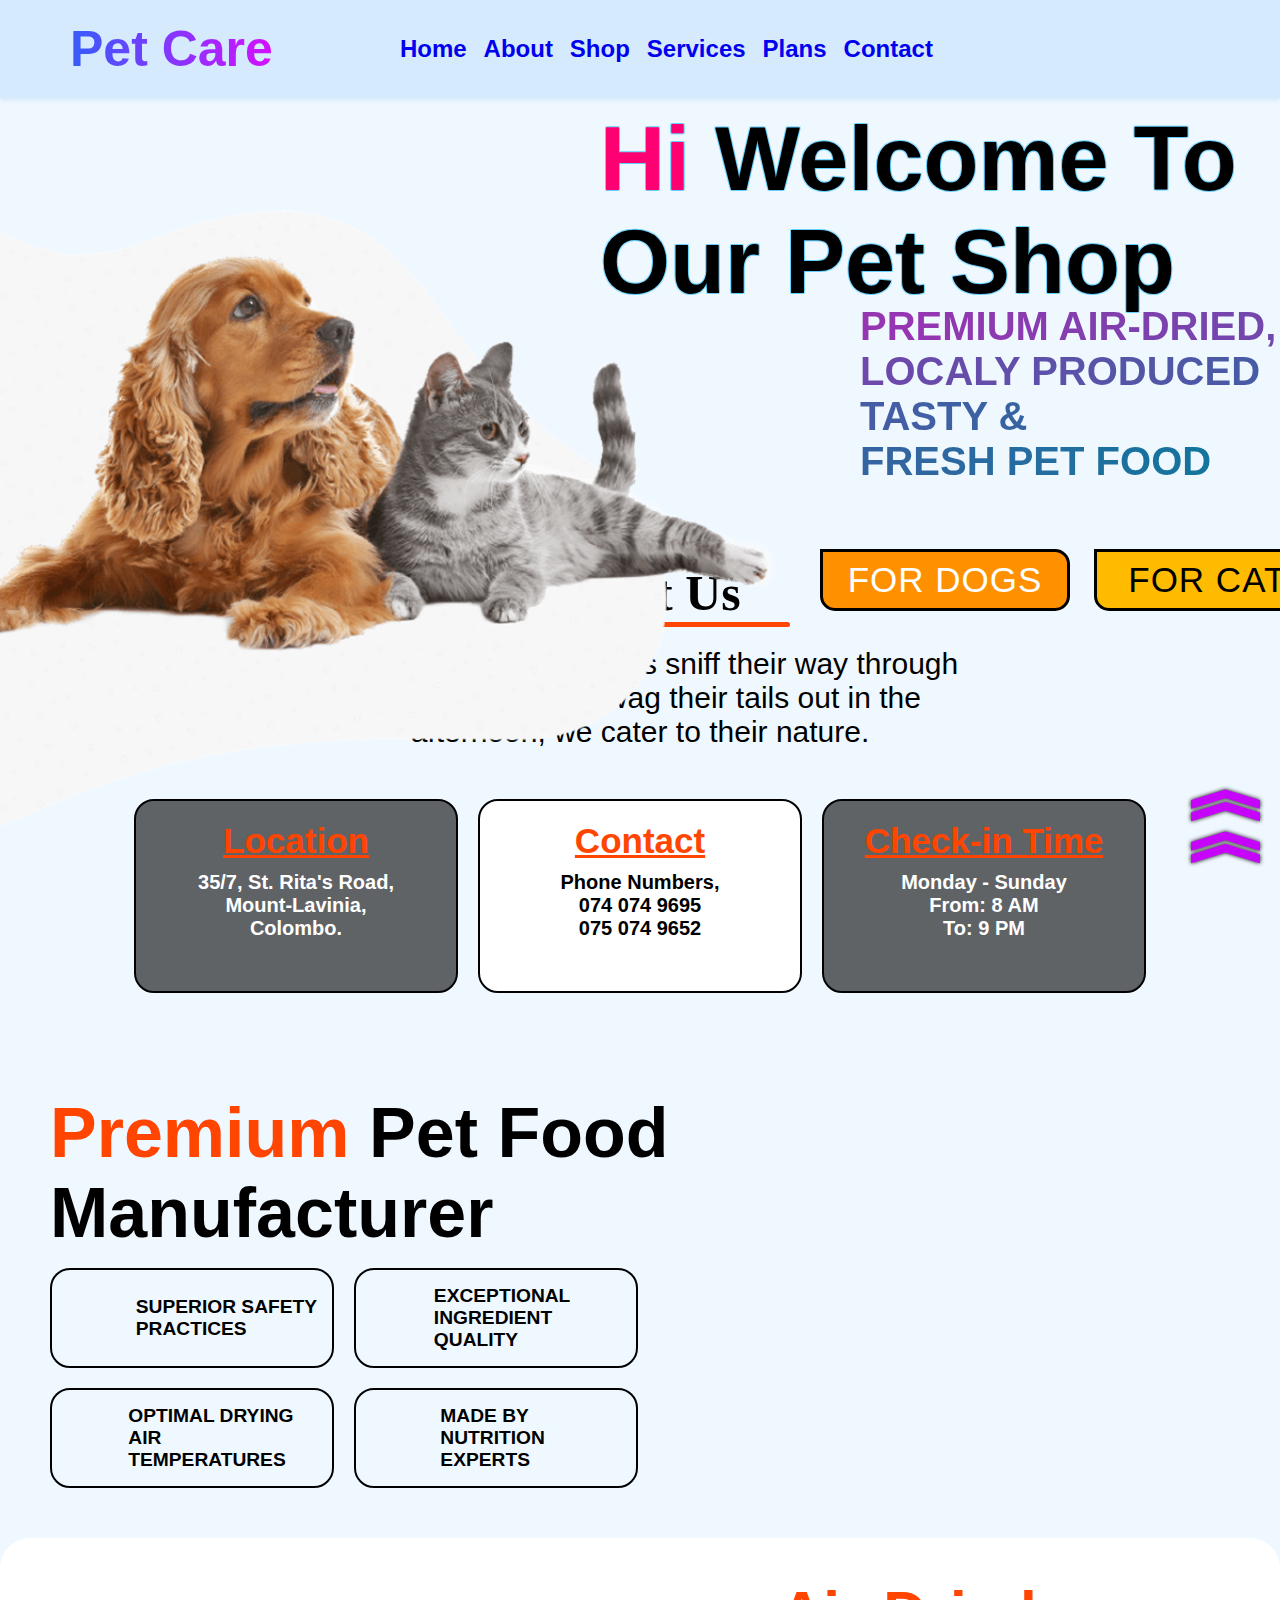
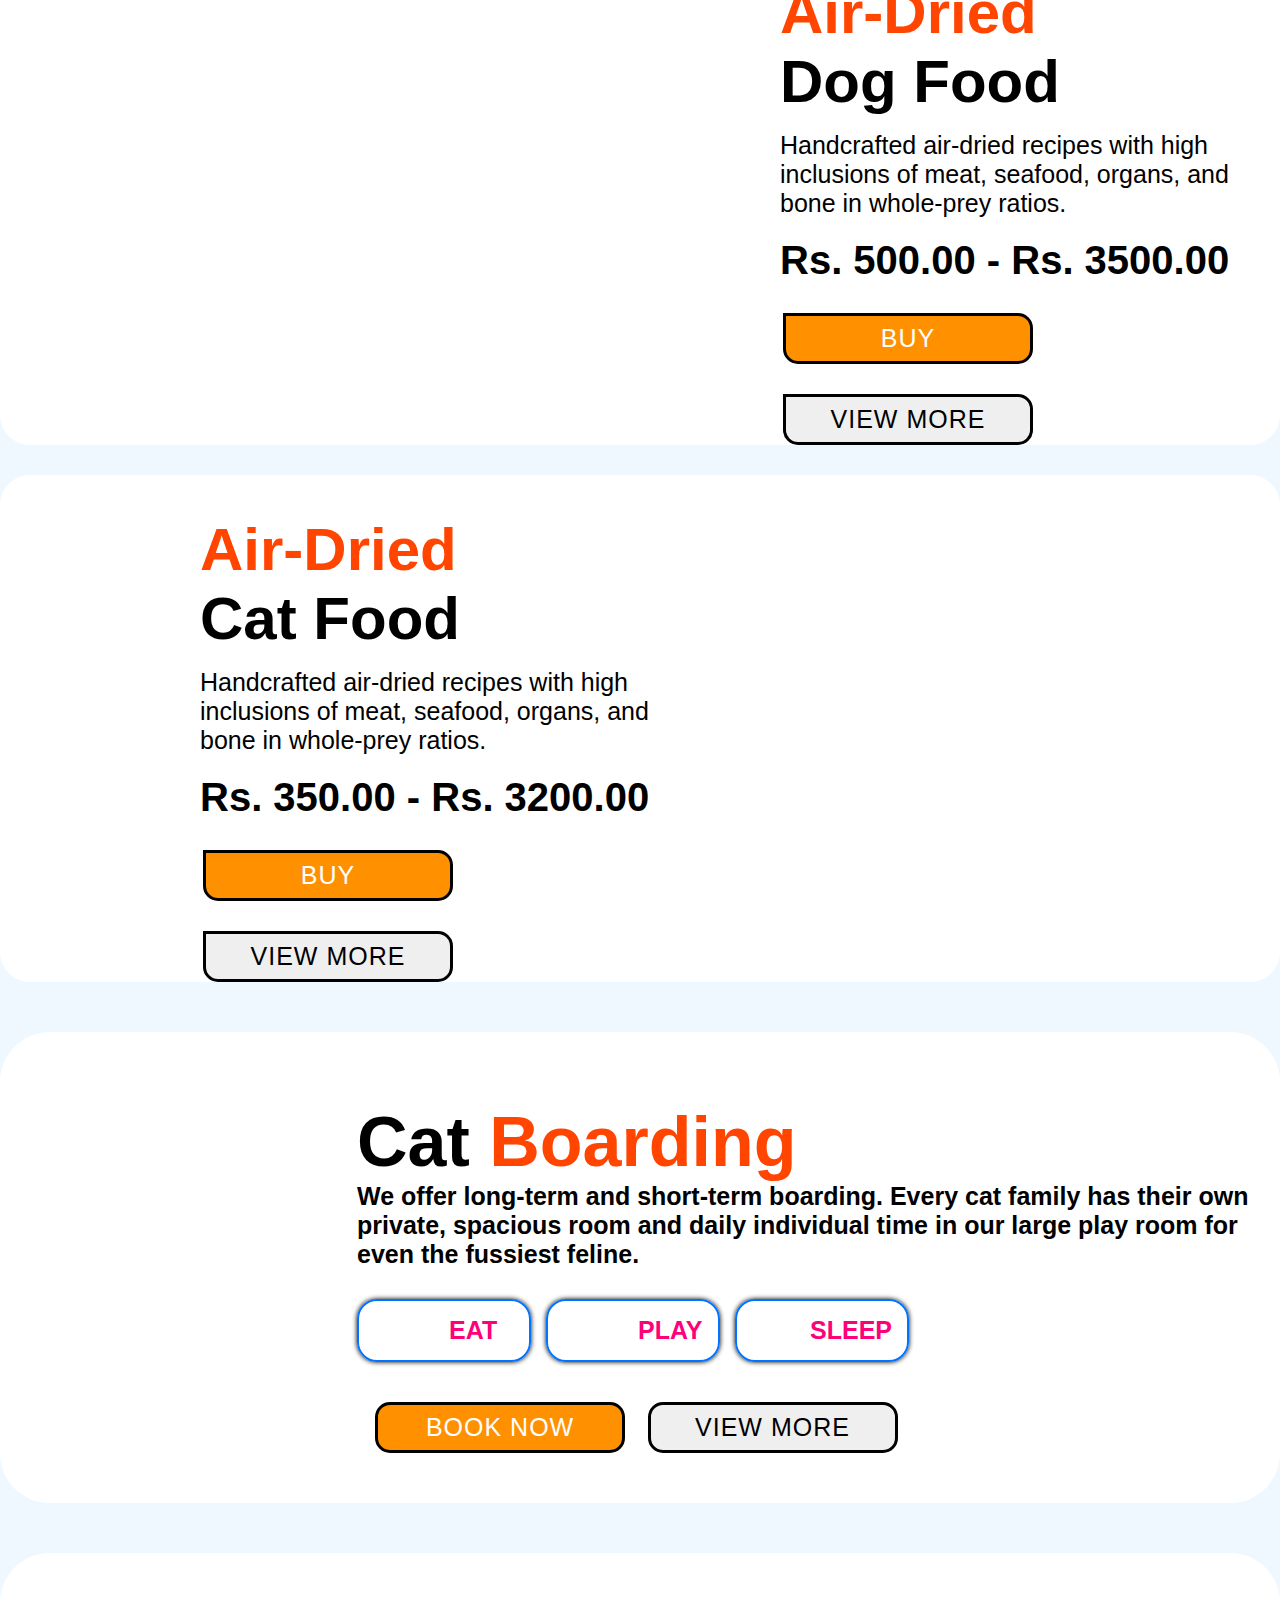
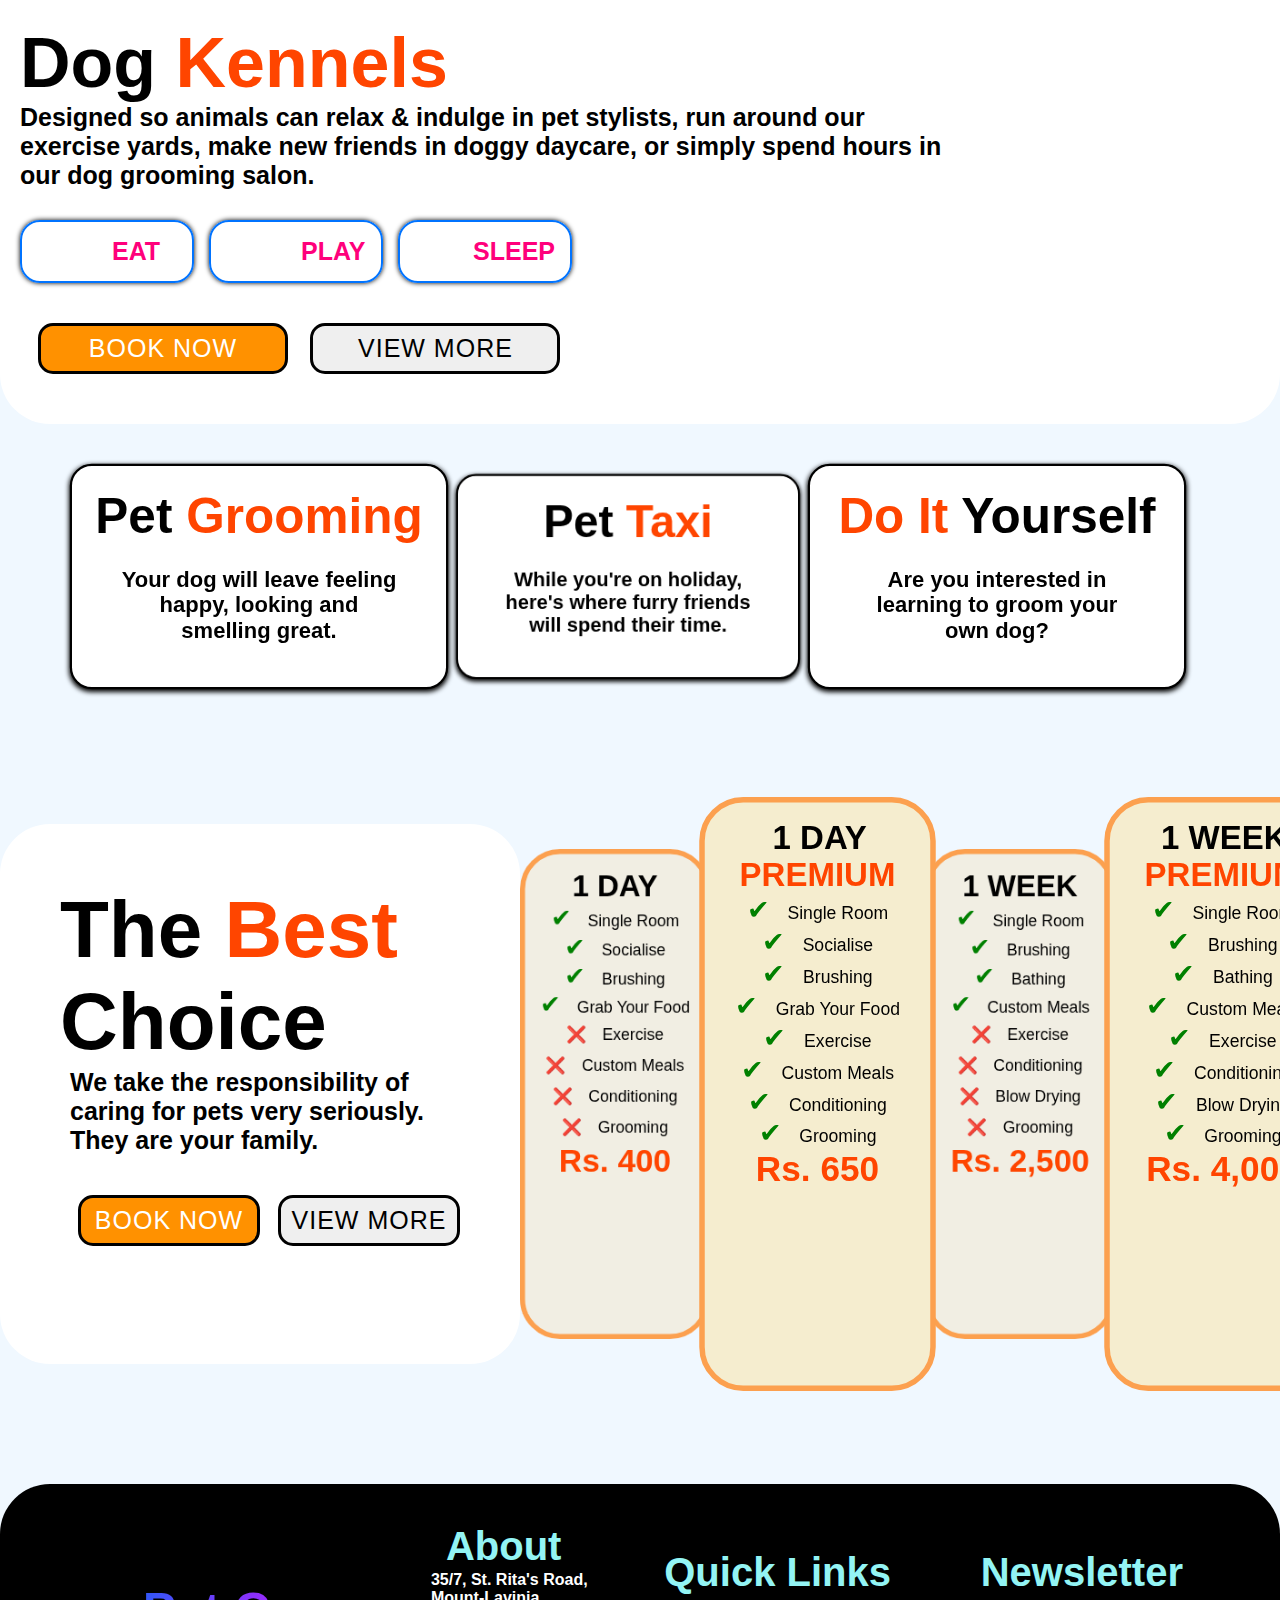
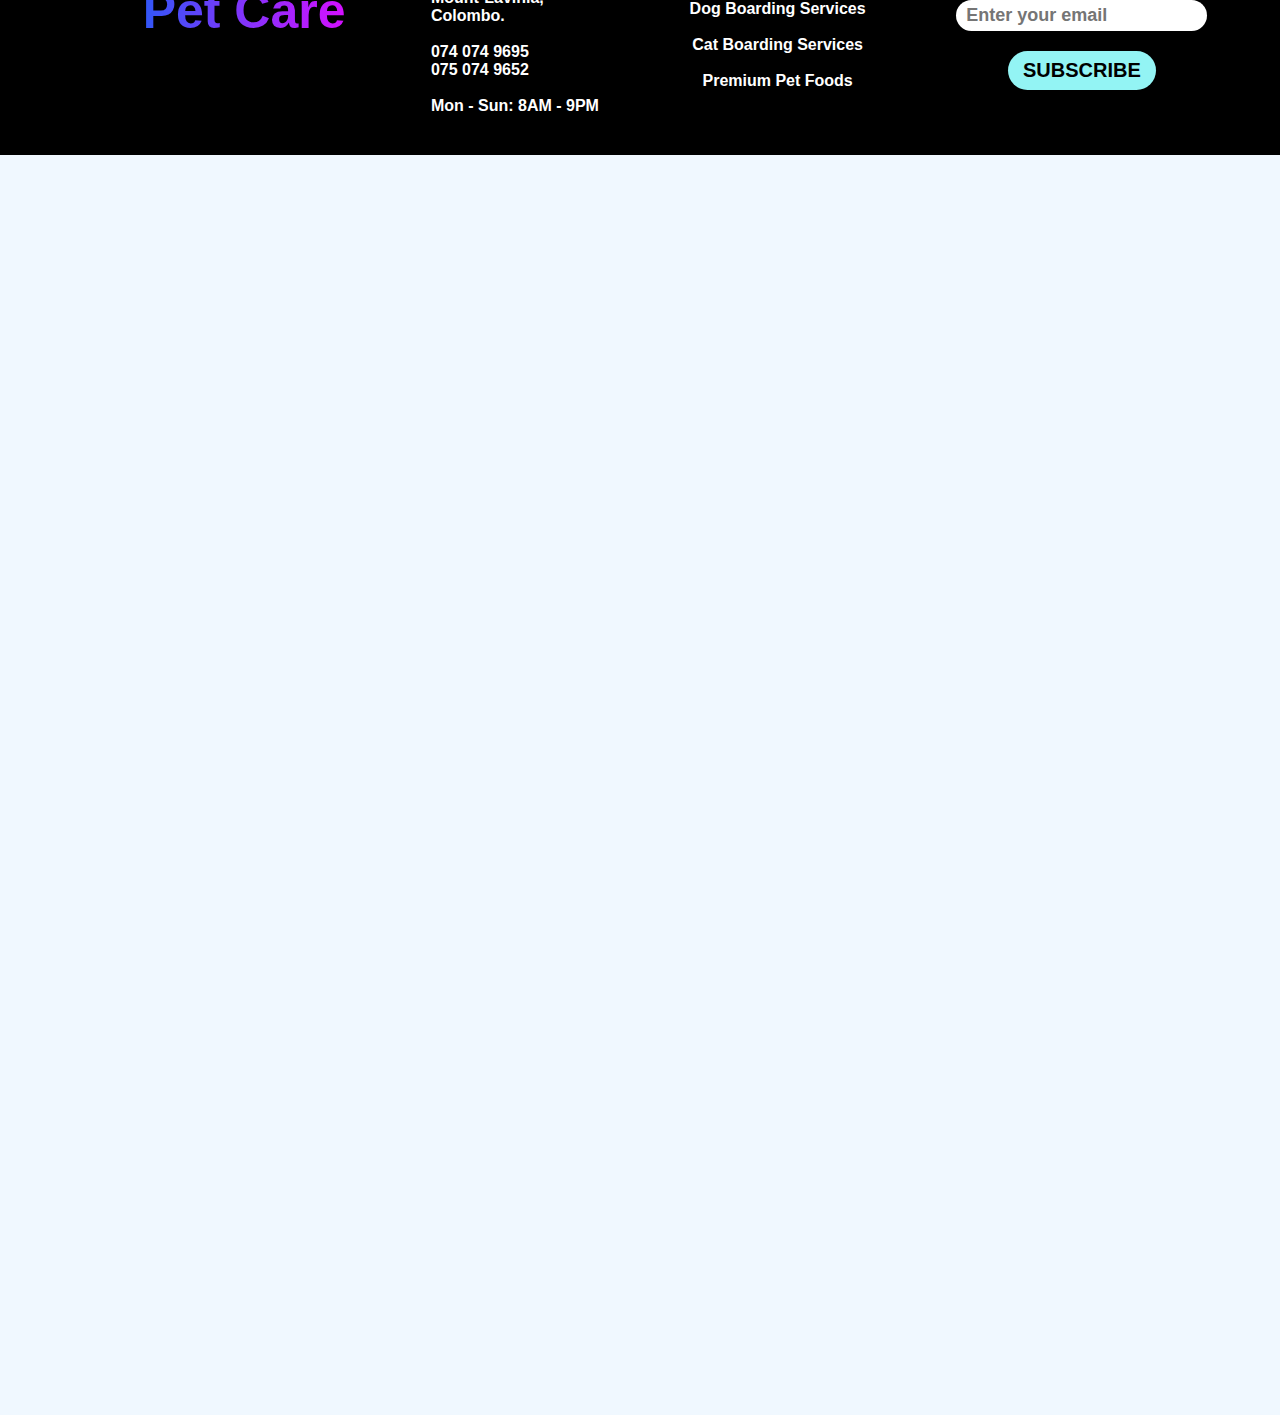
==== commit ff52fad4: "update css, footer" ====
--- a/index.html
+++ b/index.html
@@ -26,7 +26,7 @@
             <a href="#about">About</a>
             <a href="#shop">Shop</a>
             <a href="#services">Services</a>
-            <a href="#plan">Plan</a>
+            <a href="#plans">Plans</a>
             <a href="#contact">Contact</a>
         </div>
         <div class="options">
@@ -125,6 +125,7 @@
         </div>
         <div class="card" id="c3">
             <h1>Check-in Time</h1>
+            <p>Monday - Sunday</p>
             <p>From: 8 AM</p>
             <p>To: 9 PM</p>
         </div>
@@ -214,7 +215,7 @@
     </div>
 
     <!-- Dog Kennels -->
-    <div class="dogkennels">
+    <div class="dogkennels" id="dogservices">
         <div class="dogcontainer">
             <h2>Dog <span style="color: orangered;">Kennels</span></h2>
             <p>Designed so animals can relax & indulge in pet stylists, run around our exercise yards, make new friends
@@ -243,15 +244,15 @@
 
     <!-- Other Services -->
     <div class="servicecontainer">
-        <div class="serviceitem">
+        <div class="serviceitem" id="s1">
             <h1>Pet <span style="color: orangered;">Grooming</span></h1>
             <p>Your dog will leave feeling happy, looking and smelling great.</p>
         </div>
-        <div class="serviceitem">
+        <div class="serviceitem" id="s2">
             <h1>Pet <span style="color: orangered;">Taxi</span></h1>
             <p>While you're on holiday, here's where furry friends will spend their time.</p>
         </div>
-        <div class="serviceitem">
+        <div class="serviceitem" id="s3">
             <h1><span style="color: orangered;">Do It </span>Yourself</h1>
             <p>Are you interested in learning to groom your own dog?</p>
         </div>
@@ -260,9 +261,112 @@
     </div>
 
     <!-- plan -->
-
+    <div class="plans" id="plans">
+        <div class="planshead">
+            <h1>The <span style="color: orangered;">Best</span><br> Choice</h1>
+            <p>We take the responsibility of caring for pets very seriously. They are your family.</p>
+            <div style="display: flex;">
+                <button class="planbook">BOOK NOW</button>
+                <button class="planmore">VIEW MORE</button>
+            </div>
+        </div>
+        <div class="planscontainer">
+            <div class="plan1">
+                <h2>1 DAY</h2>
+                <img src="./images/dogfood1.png" alt="Dog food image" width="100px">
+                <p><span style="color: green; font-size:25px">&#10004;</span>&emsp;Single Room</p>
+                <p><span style="color: green; font-size:25px">&#10004;</span>&emsp;Socialise</p>
+                <p><span style="color: green; font-size:25px">&#10004;</span>&emsp;Brushing</p>
+                <p><span style="color: green; font-size:25px">&#10004;</span>&emsp;Grab Your Food</p>
+                <p style="margin: 6px 0;">&#10060;&emsp;Exercise</p>
+                <p style="margin: 6px 0;">&#10060;&emsp;Custom Meals</p>
+                <p style="margin: 6px 0;">&#10060;&emsp;Conditioning</p>
+                <p style="margin: 6px 0;">&#10060;&emsp;Grooming</p>
+                <h1 style="color: orangered;">Rs. 400</h1>
+            </div>
+            <div class="preplan1">
+                <h2>&emsp;1 DAY <br><span style="color: orangered;">PREMIUM</span></h2>
+                <img src="./images/leg-piece.png" alt="Dog food image" width="100px">
+                <p><span style="color: green; font-size:25px">&#10004;</span>&emsp;Single Room</p>
+                <p><span style="color: green; font-size:25px">&#10004;</span>&emsp;Socialise</p>
+                <p><span style="color: green; font-size:25px">&#10004;</span>&emsp;Brushing</p>
+                <p><span style="color: green; font-size:25px">&#10004;</span>&emsp;Grab Your Food</p>
+                <p><span style="color: green; font-size:25px">&#10004;</span>&emsp;Exercise</p>
+                <p><span style="color: green; font-size:25px">&#10004;</span>&emsp;Custom Meals</p>
+                <p><span style="color: green; font-size:25px">&#10004;</span>&emsp;Conditioning</p>
+                <p><span style="color: green; font-size:25px">&#10004;</span>&emsp;Grooming</p>
+                <h1 style="color: orangered;">Rs. 650</h1>
+            </div>
+            <div class="plan2">
+                <h2>1 WEEK</h2>
+                <img src="./images/dogsleep11.png" alt="Dog food image" width="100px">
+                <p><span style="color: green; font-size:25px">&#10004;</span>&emsp;Single Room</p>
+                <p><span style="color: green; font-size:25px">&#10004;</span>&emsp;Brushing</p>
+                <p><span style="color: green; font-size:25px">&#10004;</span>&emsp;Bathing</p>
+                <p><span style="color: green; font-size:25px">&#10004;</span>&emsp;Custom Meals</p>
+                <p style="margin: 6px 0;">&#10060;&emsp;Exercise</p>
+                <p style="margin: 6px 0;">&#10060;&emsp;Conditioning</p>
+                <p style="margin: 6px 0;">&#10060;&emsp;Blow Drying</p>
+                <p style="margin: 6px 0;">&#10060;&emsp;Grooming</p>
+                <h1 style="color: orangered;">Rs. 2,500</h1>
+            </div>
+            <div class="preplan2">
+                <h2>&ensp;1 WEEK <br><span style="color: orangered;">PREMIUM</span></h2>
+                <img src="./images/house1.png" alt="Dog food image" width="100px">
+                <p><span style="color: green; font-size:25px">&#10004;</span>&emsp;Single Room</p>
+                <p><span style="color: green; font-size:25px">&#10004;</span>&emsp;Brushing</p>
+                <p><span style="color: green; font-size:25px">&#10004;</span>&emsp;Bathing</p>
+                <p><span style="color: green; font-size:25px">&#10004;</span>&emsp;Custom Meals</p>
+                <p><span style="color: green; font-size:25px">&#10004;</span>&emsp;Exercise</p>
+                <p><span style="color: green; font-size:25px">&#10004;</span>&emsp;Conditioning</p>
+                <p><span style="color: green; font-size:25px">&#10004;</span>&emsp;Blow Drying</p>
+                <p><span style="color: green; font-size:25px">&#10004;</span>&emsp;Grooming</p>
+                <h1 style="color: orangered;">Rs. 4,000</h1>
+            </div>
+        </div>
+    </div>
 
     <!-- Contact -->
+    <div class="contacts" id="contact">
+        <div class="contactbox">
+            <div class="box1">
+                <div class="contactheading">
+                    <img src="./images/animal.png" width="40px" height="40px" alt="Foot print icon">
+                    <h1>Pet Care</h1>
+                </div>
+                <div class="contacticons">
+                    <img src="./images/whatsapp.png" alt="Whatsapp image" width="45px">
+                    <img src="./images/facebook.png" alt="Facebook image" width="50px">
+                    <img src="./images/insta.png" alt="Instagram image" width="50px">
+                </div>
+            </div>
+            <div class="box2">
+                <h1>About</h1>
+                <p>35/7, St. Rita's Road,<br>Mount-Lavinia,<br>Colombo.</p>
+                <br>
+                <p>074 074 9695</p>
+                <p>075 074 9652</p>
+                <br>
+                <p>Mon - Sun: 8AM - 9PM</p>
+            </div>
+            <div class="box3">
+                <h1>Quick Links</h1>
+                <a href="#dogservices">Dog Boarding Services</a>
+                <br>
+                <br>
+                <a href="#services">Cat Boarding Services</a>
+                <br>
+                <br>
+                <a href="#shop">Premium Pet Foods</a>
+            </div>
+            <div class="box4">
+                <h1>Newsletter</h1>
+                <input type="text" placeholder="Enter your email" class="subscribemail">
+                <br>
+                <button class="subscribe">SUBSCRIBE</button>
+            </div>
+        </div>
+    </div>
 
     <script src="script.js"></script>
 </body>
--- a/style.css
+++ b/style.css
@@ -86,7 +86,7 @@
     justify-content: space-around;
     margin-left: -50px;
     width: 550px;
-    font-size: 22px;
+    font-size: 24px;
     font-weight: 700;
 }
 
@@ -243,11 +243,8 @@
     border-radius: 0 15px 15px 15px;
 }
 
-.send:focus,
 .send:hover,
-.done:focus,
 .done:hover,
-.submit:focus,
 .submit:hover {
     background-color: rgb(255, 145, 0);
     color: white;
@@ -297,7 +294,7 @@
     font-size: 40px;
     font-weight: 900;
     left: 860px;
-    background: linear-gradient(90deg, rgba(255, 122, 199, 0.9818431522999825) 0%, rgba(16, 255, 227, 1) 100%);
+    background: linear-gradient(90deg, rgba(148, 49, 176, 0.9818431522999825) 3%, rgba(18, 117, 156, 1) 100%, rgba(255, 16, 233, 1) 100%);
     background-clip: text;
     -webkit-text-fill-color: transparent;
 }
@@ -354,9 +351,7 @@
     }
 }
 
-.fordogs:focus,
 .fordogs:hover,
-.forcats:focus,
 .forcats:hover {
     animation: none;
     background-color: orangered;
@@ -419,7 +414,6 @@
     border-radius: 20px;
     border: 2.5px solid black;
     transition: all 1s easy;
-    cursor: context-menu;
     width: 280px;
     height: 150px;
     padding: 20px;
@@ -655,12 +649,7 @@
     font-family: 'Gill Sans', 'Gill Sans MT', Calibri, 'Trebuchet MS', sans-serif;
     color: rgb(255, 0, 123);
     font-weight: 100;
-}
-
-.eat:hover,
-.play:hover,
-.sleep:hover {
-    box-shadow: 0px 2px 5px black;
+    box-shadow: 0px 0px 5px black;
 }
 
 .booking,
@@ -734,13 +723,248 @@
     padding: 20px;
 }
 
+#s1 {
+    animation: expand1 4s infinite;
+}
+
+#s2 {
+    animation: expand2 4s infinite;
+}
+
+#s3 {
+    animation: expand1 4s infinite;
+}
+
+@keyframes expand1 {
+
+    0%,
+    100% {
+        transform: scale(1.1);
+    }
+
+    50% {
+        transform: scale(1);
+    }
+}
+
+@keyframes expand2 {
+
+    50% {
+        transform: scale(1.1);
+    }
+
+    0%,
+    100% {
+        transform: scale(1);
+    }
+}
+
 /* Plan */
-
-
+.plans {
+    display: flex;
+    flex-direction: row;
+    justify-content: space-around;
+    margin-top: 100px;
+    margin-bottom: 80px;
+    padding-top: 45px;
+    padding-bottom: 40px;
+}
+
+.planshead {
+    display: flex;
+    flex-direction: column;
+    width: 400px;
+    background-color: white;
+    padding: 60px;
+    border-radius: 50px;
+}
+
+.planshead h1 {
+    font-size: 80px;
+    font-weight: 900;
+}
+
+.planshead p {
+    font-size: 25px;
+    padding-left: 10px;
+    font-weight: 700;
+}
+
+.planbook,
+.planmore {
+    cursor: pointer;
+    border: 3px solid black;
+    width: 250px;
+    padding: 8px;
+    font-size: 25px;
+    letter-spacing: 1px;
+    margin-left: 18px;
+    border-radius: 15px;
+    margin-top: 40px;
+}
+
+.planbook {
+    animation: blink1 1.2s infinite;
+}
+
+.planmore:hover,
+.planbook:hover {
+    animation: none;
+    background-color: orangered;
+    color: white;
+}
+
+.planscontainer {
+    display: flex;
+    flex-direction: row;
+    justify-content: space-around;
+    align-items: center;
+}
+
+.plan1,
+.preplan1,
+.plan2,
+.preplan2 {
+    display: flex;
+    flex-direction: column;
+    border: 5px solid rgb(252, 160, 79);
+    border-radius: 40px;
+    padding: 15px;
+    height: fit-content;
+    align-items: center;
+}
+
+.preplan1,
+.preplan2 {
+    background-color: rgb(245, 237, 207);
+    transform: scale(1.15);
+    height: 500px;
+    animation: expand1 3s infinite;
+    z-index: 1;
+    width: 175px;
+}
+
+.plan1,
+.plan2 {
+    height: 450px;
+    width: 150px;
+    background-color: rgb(241, 238, 227);
+    animation: expand2 3s infinite;
+}
+
+.planscontainer h2 {
+    font-size: 30px;
+    font-weight: 800;
+}
 
 /* Contact */
 
-
+.contactheading {
+    display: flex;
+    align-items: center;
+    padding: 20px;
+}
+
+.contactheading h1 {
+    margin-left: 10px;
+    font-size: 50px;
+    background: linear-gradient(90deg, rgba(50, 89, 252, 0.9818431522999825) 0%, rgba(211, 16, 255, 1) 99%);
+    background-clip: text;
+    -webkit-text-fill-color: transparent;
+    transition: all 0.5s ease;
+}
+
+.contactheading h1:hover {
+    transform: scale(1.1);
+    text-decoration: underline;
+}
+
+.contacts {
+    background-color: black;
+    color: white;
+    padding: 40px;
+    border-top-left-radius: 50px;
+    border-top-right-radius: 50px;
+}
+
+.contactbox {
+    display: flex;
+    flex-direction: row;
+    justify-content: space-around;
+    align-items: center;
+}
+
+.contacticons {
+    padding-left: 80px;
+    align-items: center;
+}
+
+.contacticons img {
+    transition: all 0.5s ease;
+    margin-right: 10px;
+}
+
+.contacticons img:hover {
+    transform: scale(1.3);
+}
+
+.box2,
+.box3 {
+    font-weight: 800;
+}
+
+.box2 h1 {
+    padding-left: 15px;
+    padding-bottom: 2px;
+    font-size: 40px;
+    color: rgb(147, 244, 244);
+}
+
+.box3,
+.box4 {
+    text-align: center;
+}
+
+.box3 h1,
+.box4 h1 {
+    padding-bottom: 5px;
+    font-size: 40px;
+    color: rgb(147, 244, 244);
+}
+
+.box3 a {
+    text-decoration: none;
+    color: white;
+}
+
+.box3 a:hover {
+    color: aqua;
+}
+
+.subscribemail {
+    padding: 5px 0 5px 10px;
+    font-size: large;
+    border: none;
+    border-radius: 20px;
+    outline: none;
+    font-weight: 700;
+}
+
+.subscribe {
+    margin-top: 20px;
+    padding: 8px 15px 8px 15px;
+    font-size: 20px;
+    font-weight: 700;
+    border: none;
+    border-radius: 50px;
+    background-color: rgb(147, 244, 244);
+    transition: all 0.3s ease;
+}
+
+.subscribe:hover {
+    background-color: orangered;
+    color: white;
+}
 
 @media screen and (max-width: 768px) {
     .menu {
@@ -770,9 +994,6 @@
         font-weight: 900;
         top: 55px;
         left: 10px;
-        background: linear-gradient(90deg, rgba(148, 49, 176, 0.9818431522999825) 12%, rgba(18, 32, 156, 1) 100%, rgba(255, 16, 233, 1) 100%);
-        background-clip: text;
-        -webkit-text-fill-color: transparent;
     }
 
     .fordogs,
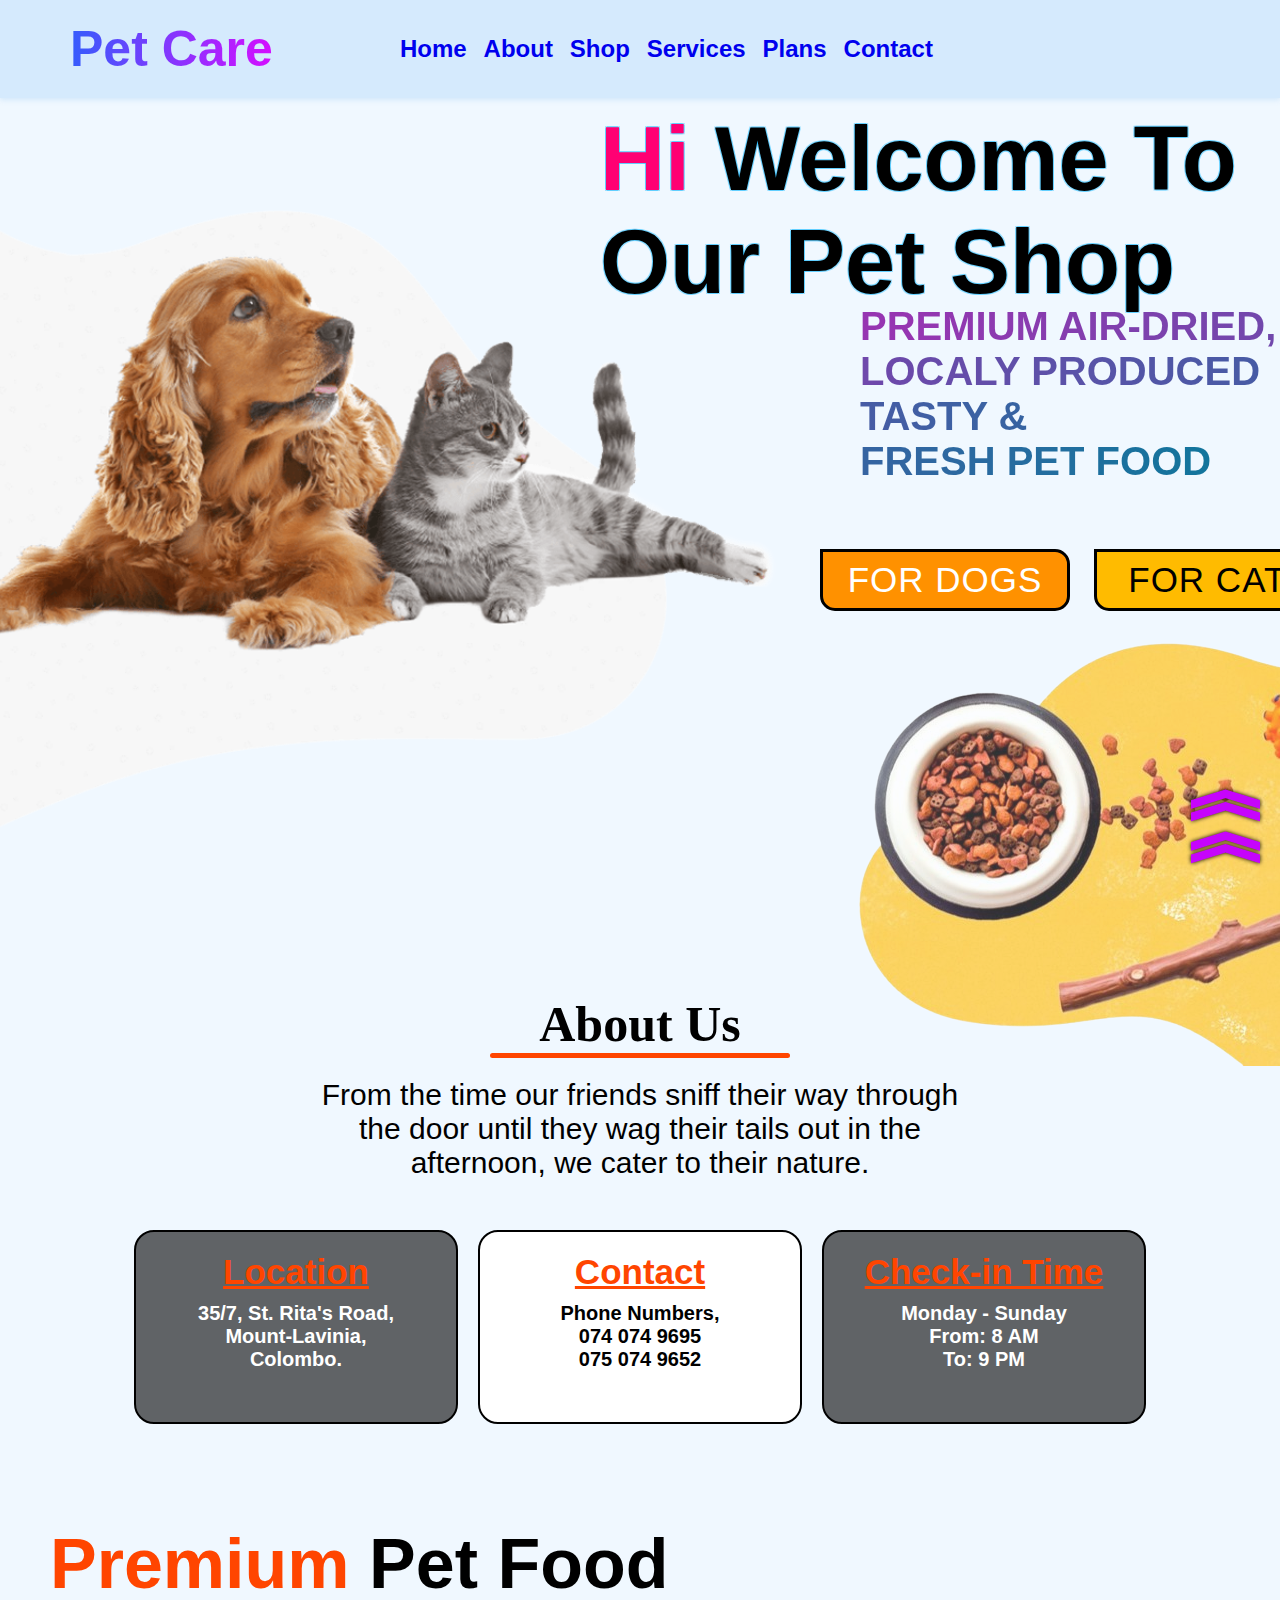
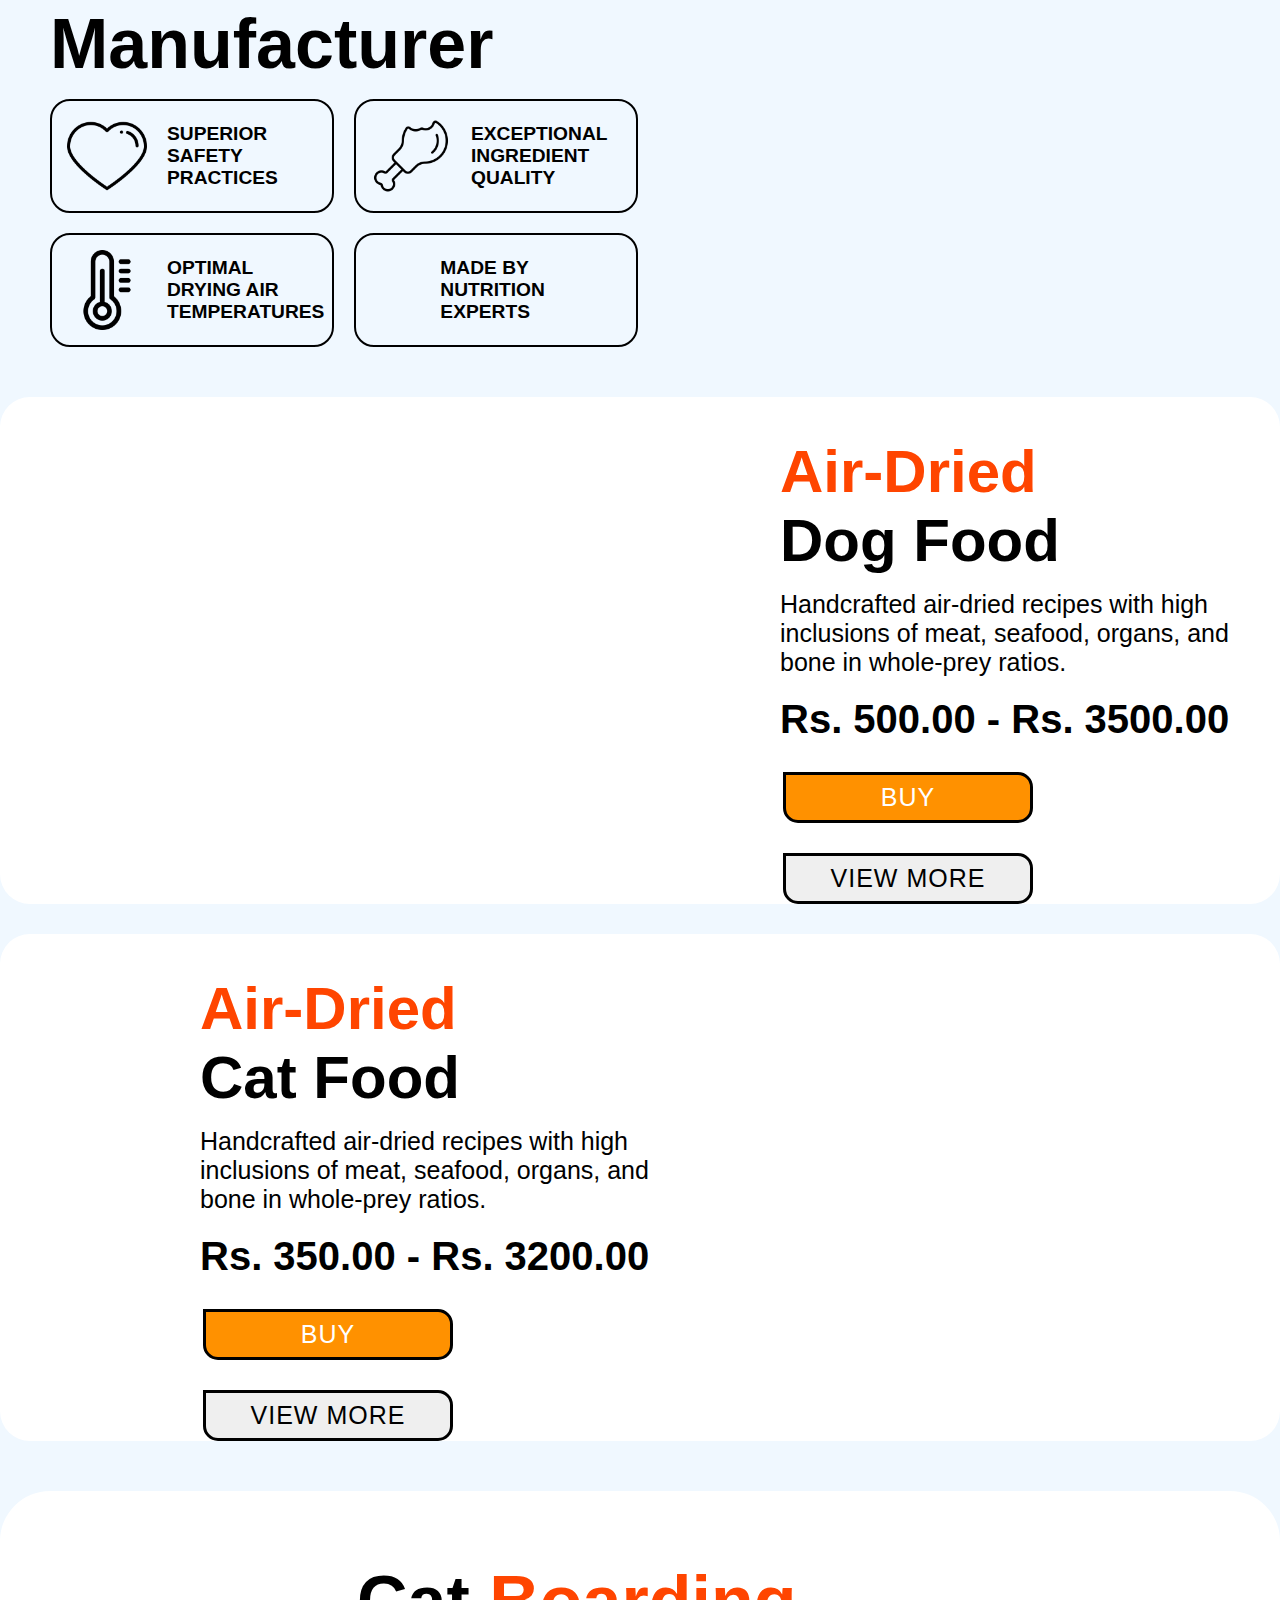
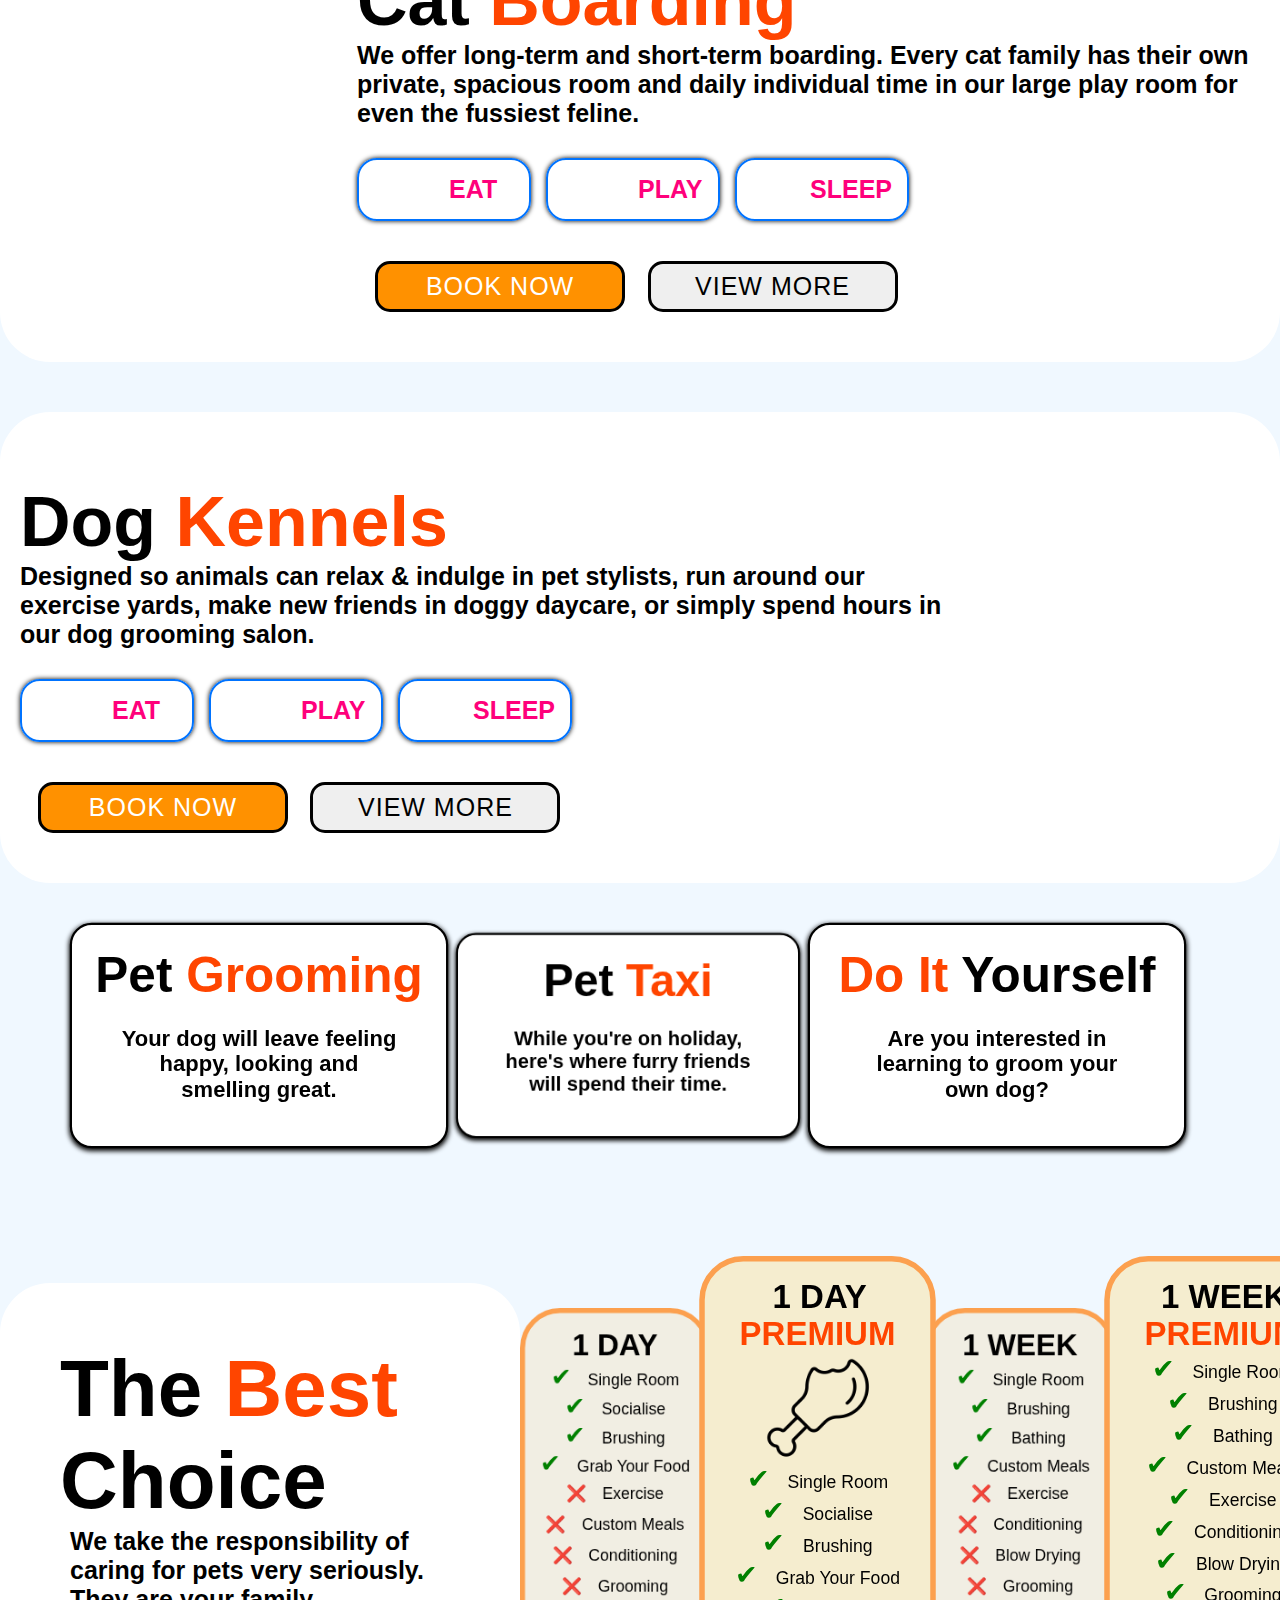
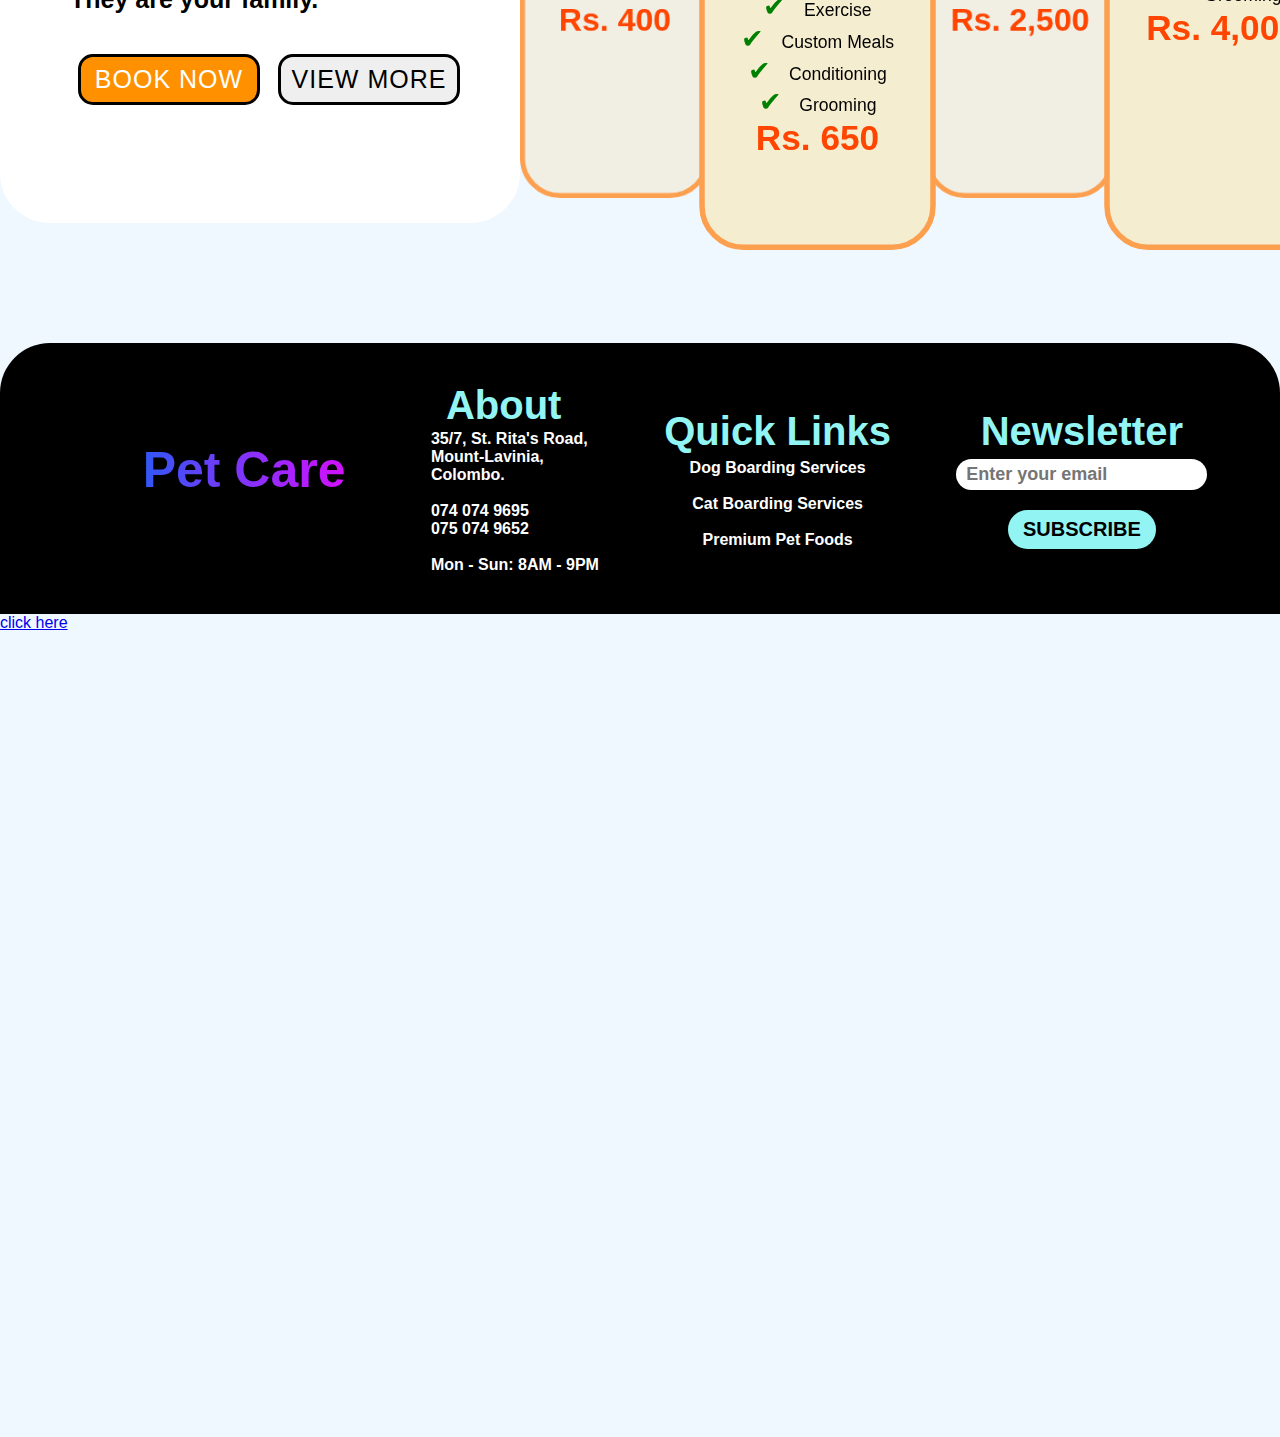
==== commit 01ccbb73: "01" ====
--- a/index.html
+++ b/index.html
@@ -5,6 +5,7 @@
     <meta charset="UTF-8">
     <meta name="viewport" content="width=device-width, initial-scale=1.0">
     <title>Pet-Care-Centre</title>
+    <link rel="icon" href="./images/animal.png">
     <link rel="preconnect" href="https://fonts.googleapis.com">
     <link rel="preconnect" href="https://fonts.gstatic.com" crossorigin>
     <link
@@ -368,6 +369,8 @@
         </div>
     </div>
 
+    <a href="./shop.html">click here</a>
+
     <script src="script.js"></script>
 </body>
 
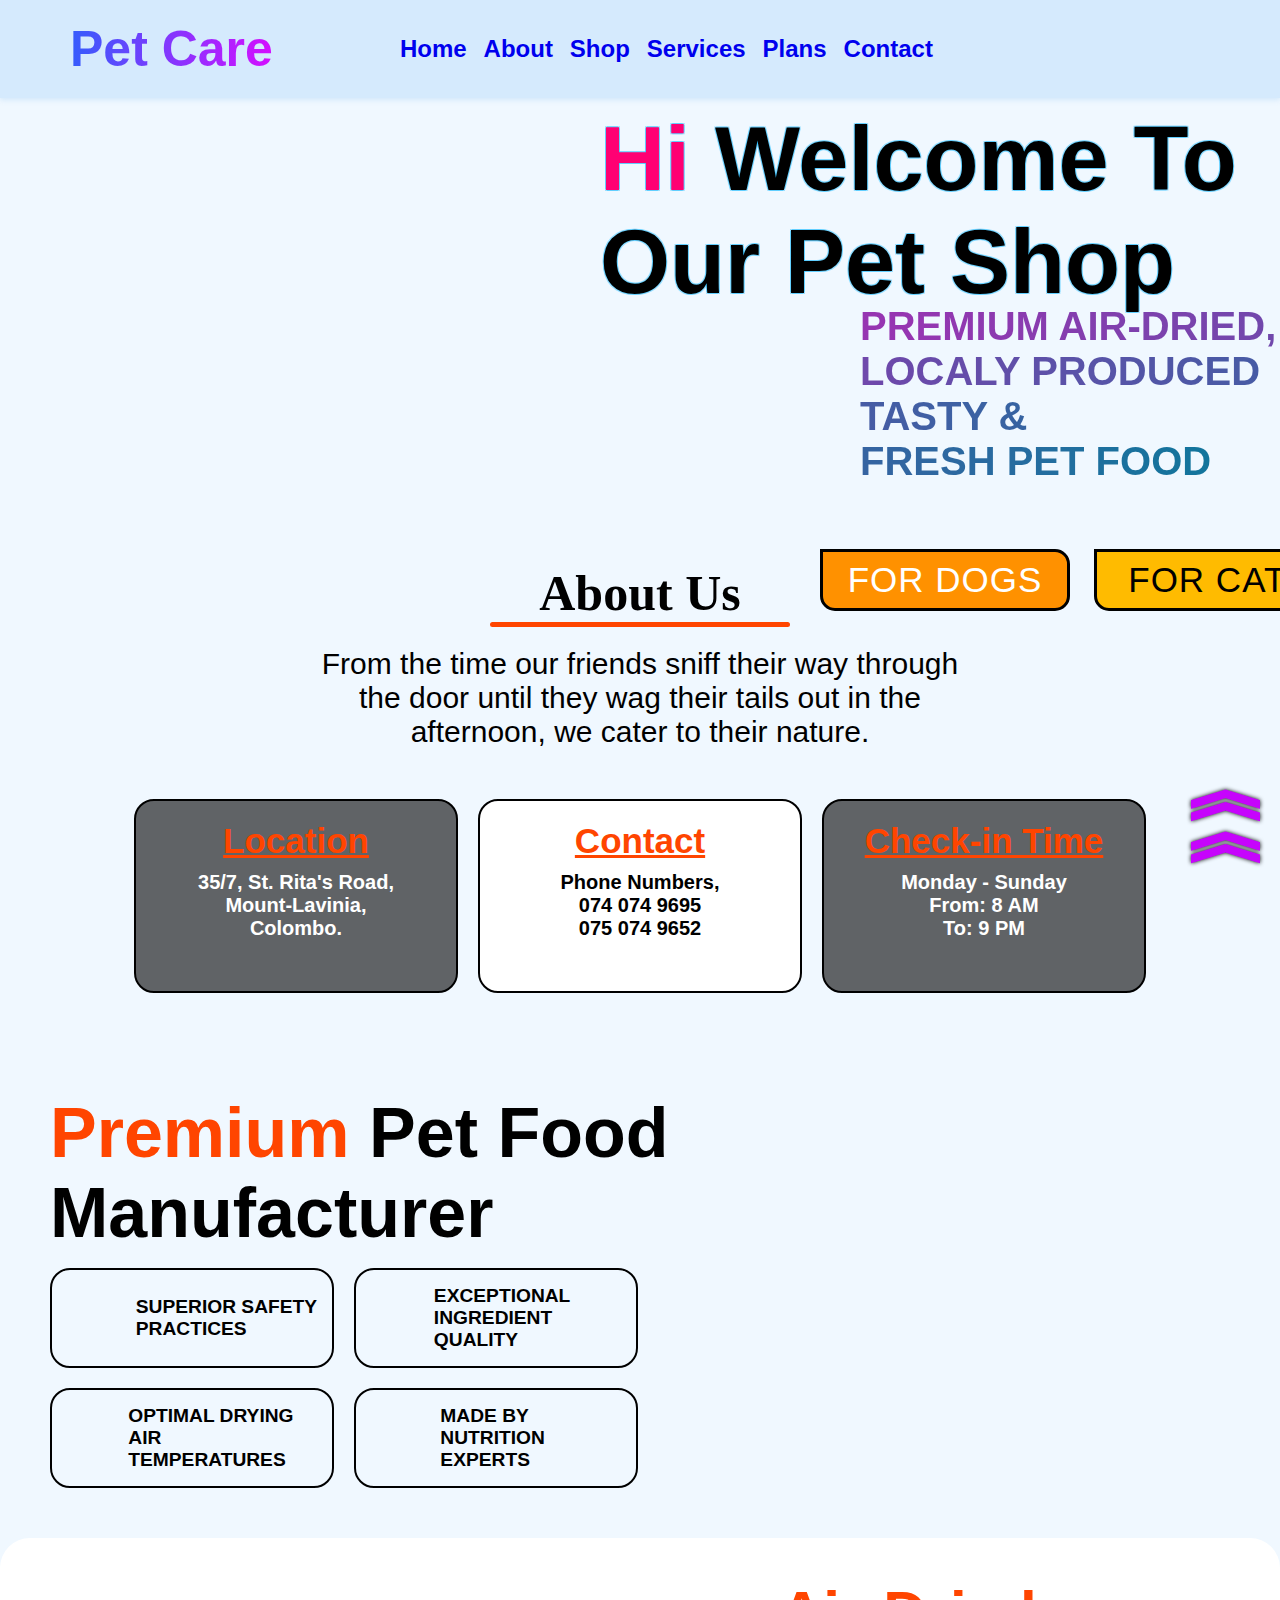
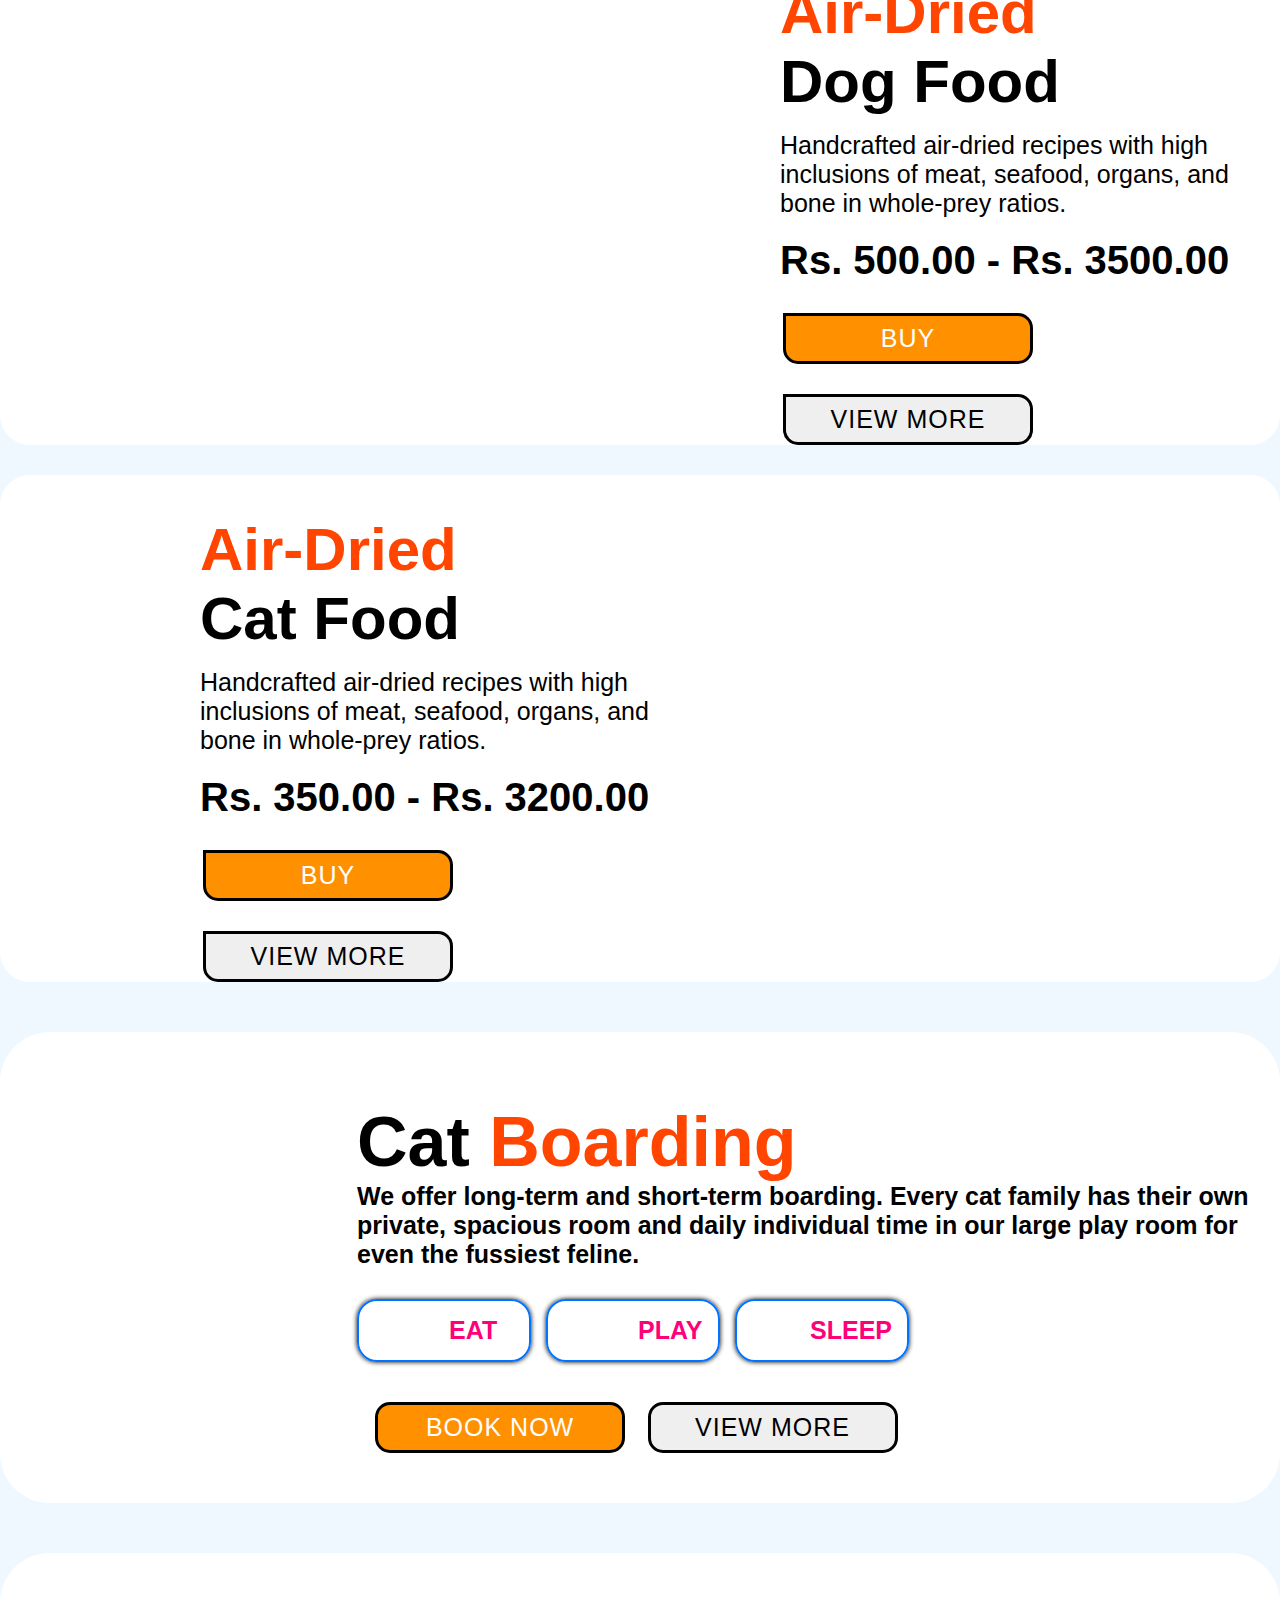
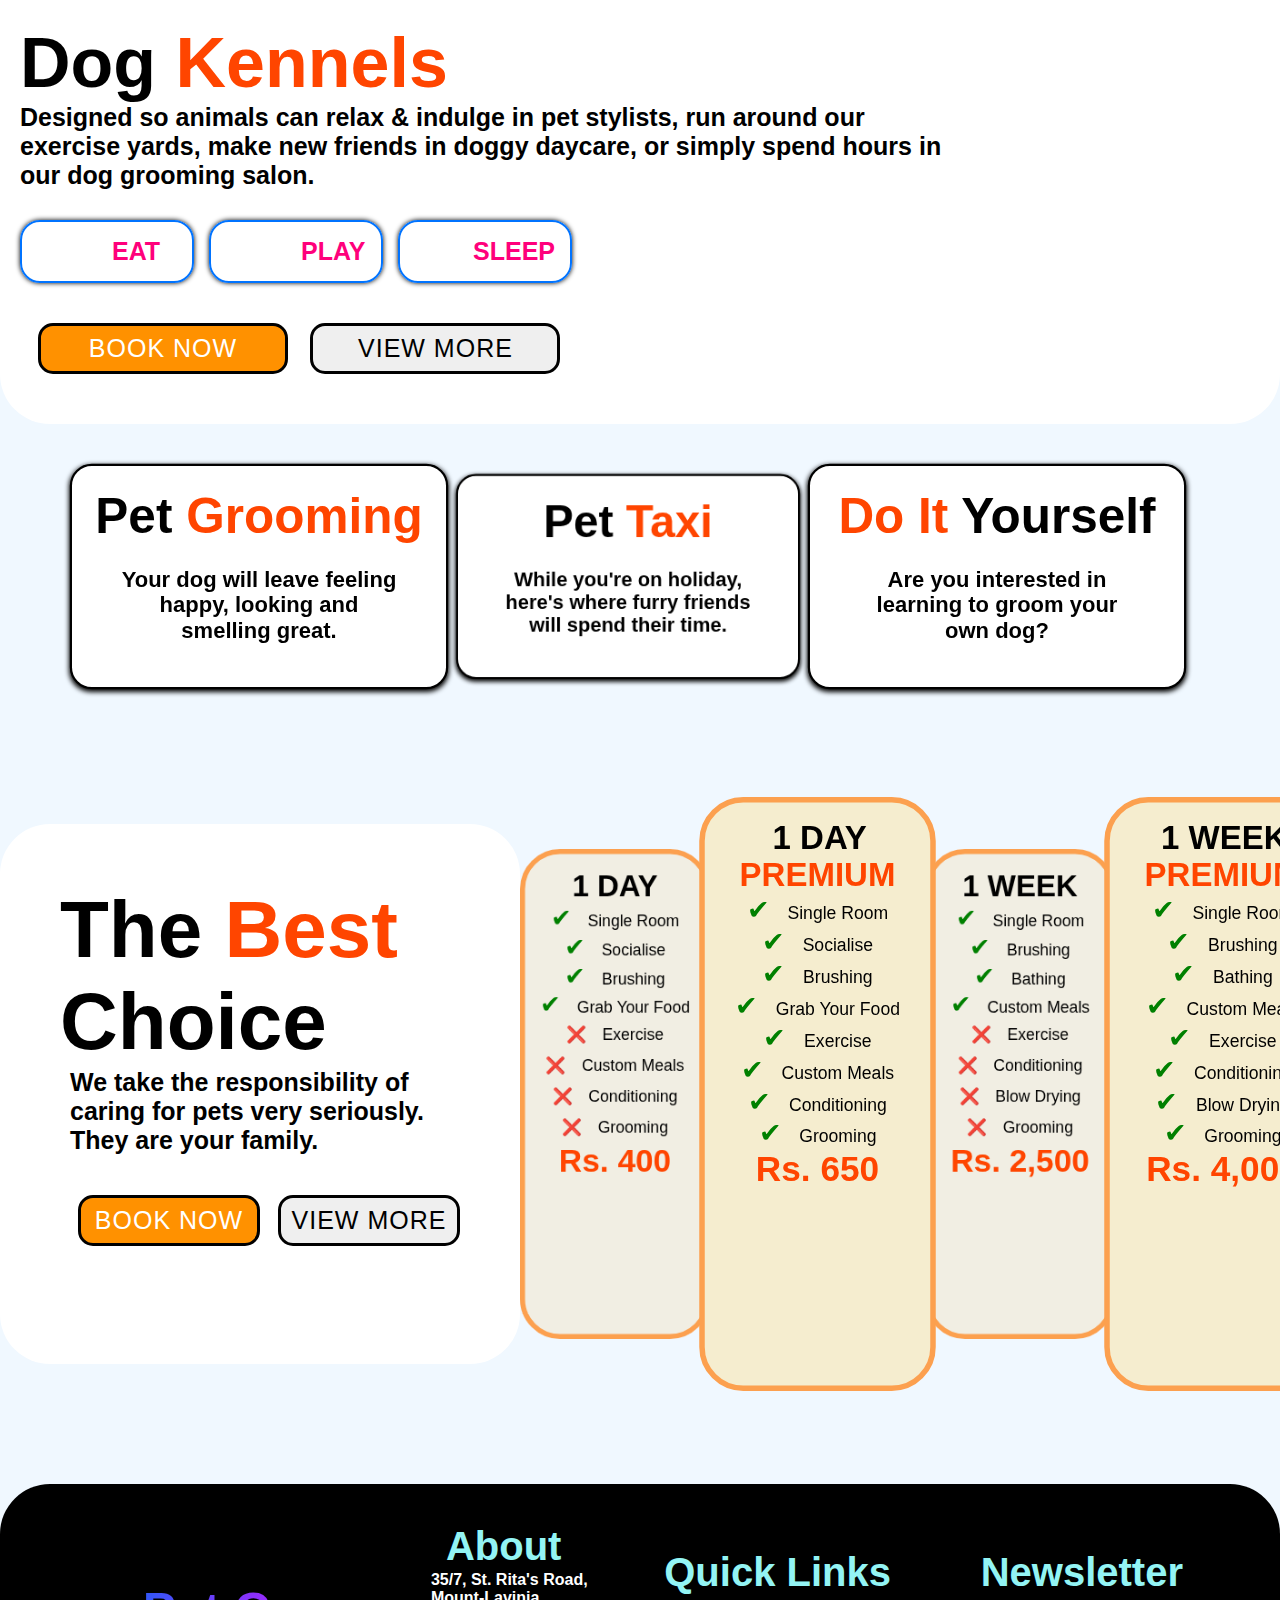
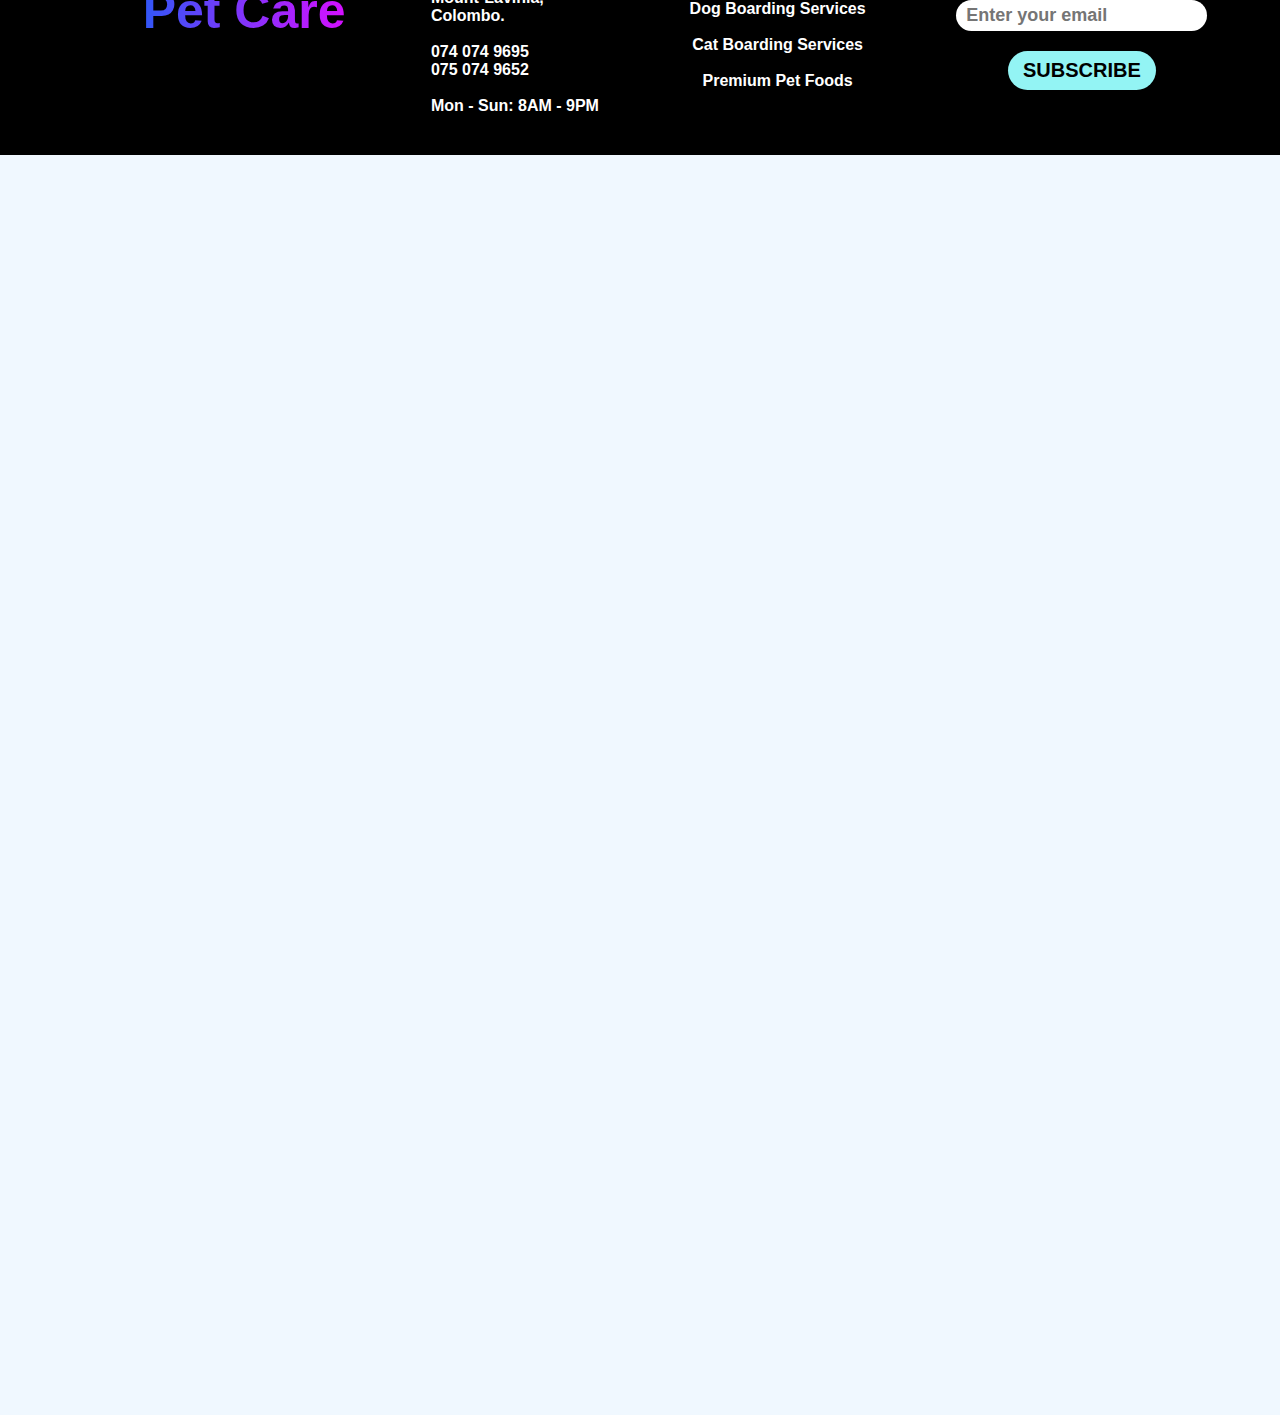
==== commit bc8fb898: "update pages" ====
--- a/index.html
+++ b/index.html
@@ -369,8 +369,6 @@
         </div>
     </div>
 
-    <a href="./shop.html">click here</a>
-
     <script src="script.js"></script>
 </body>
 
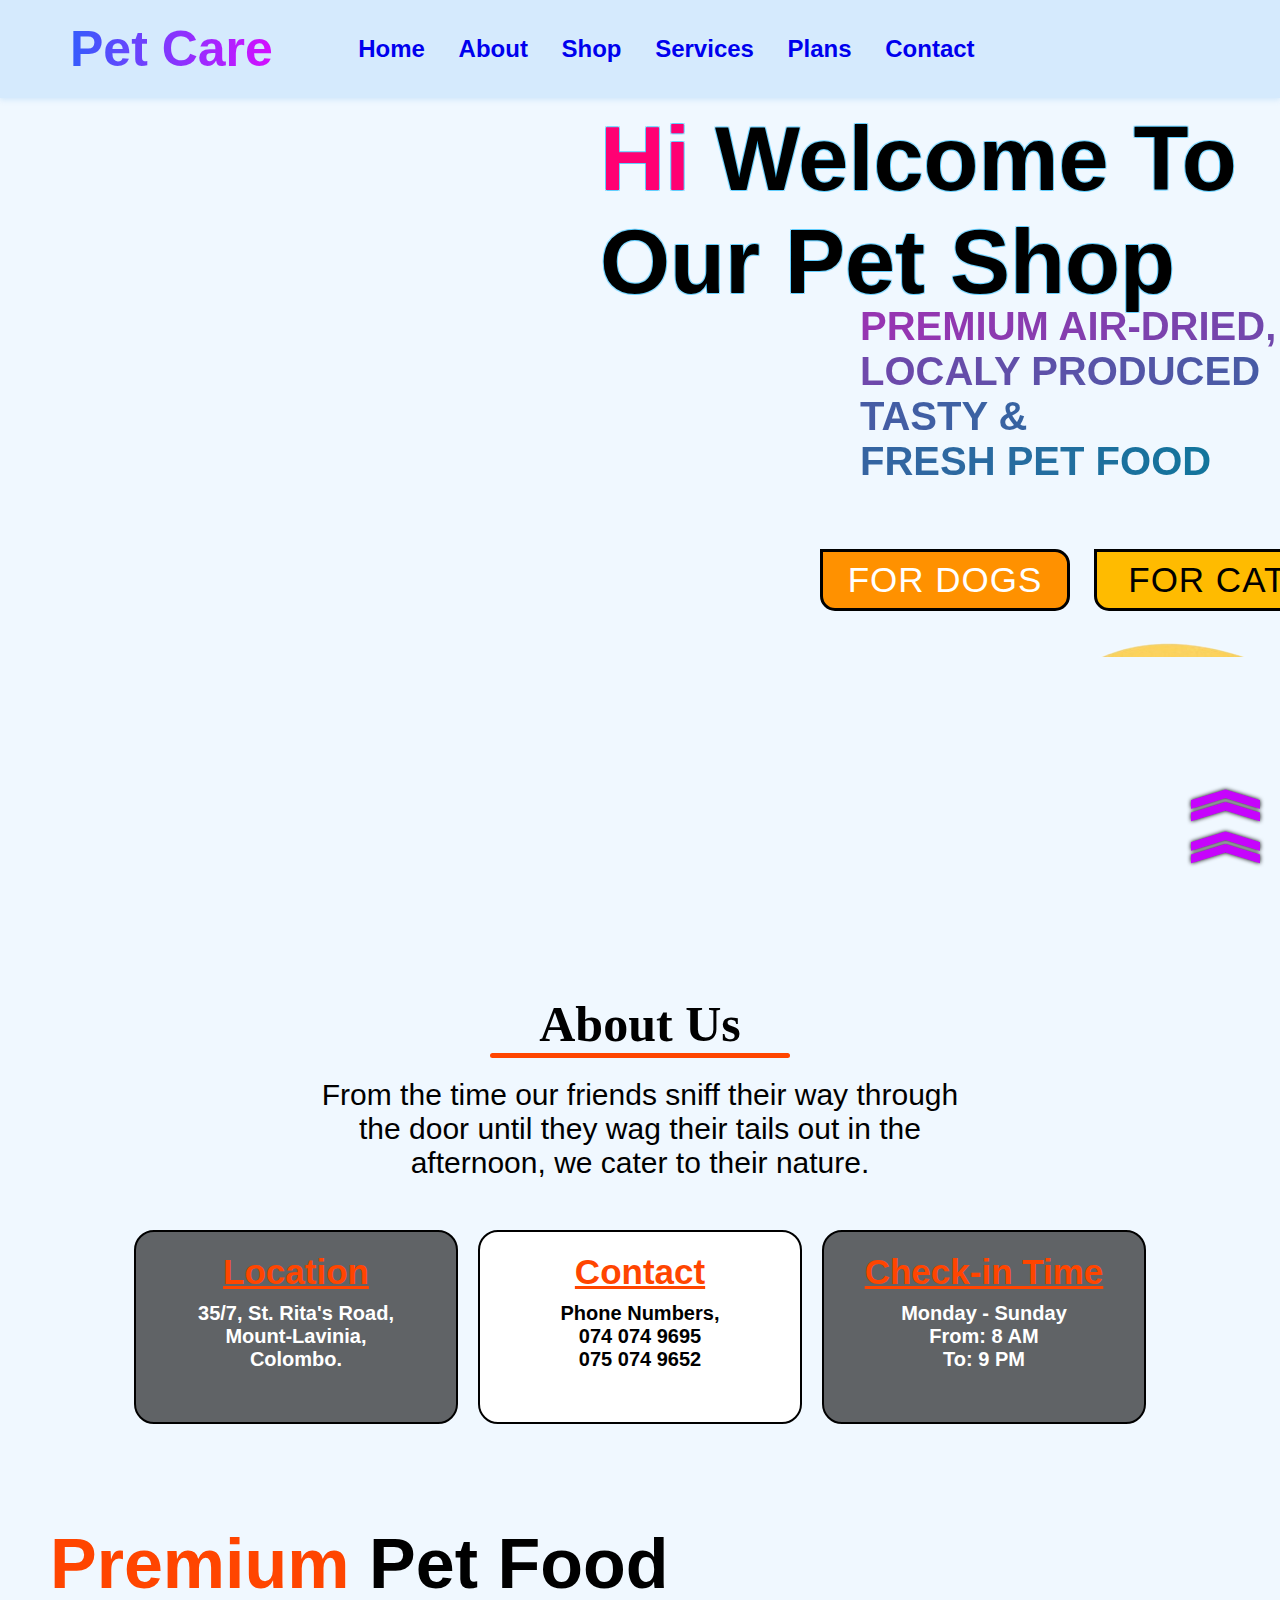
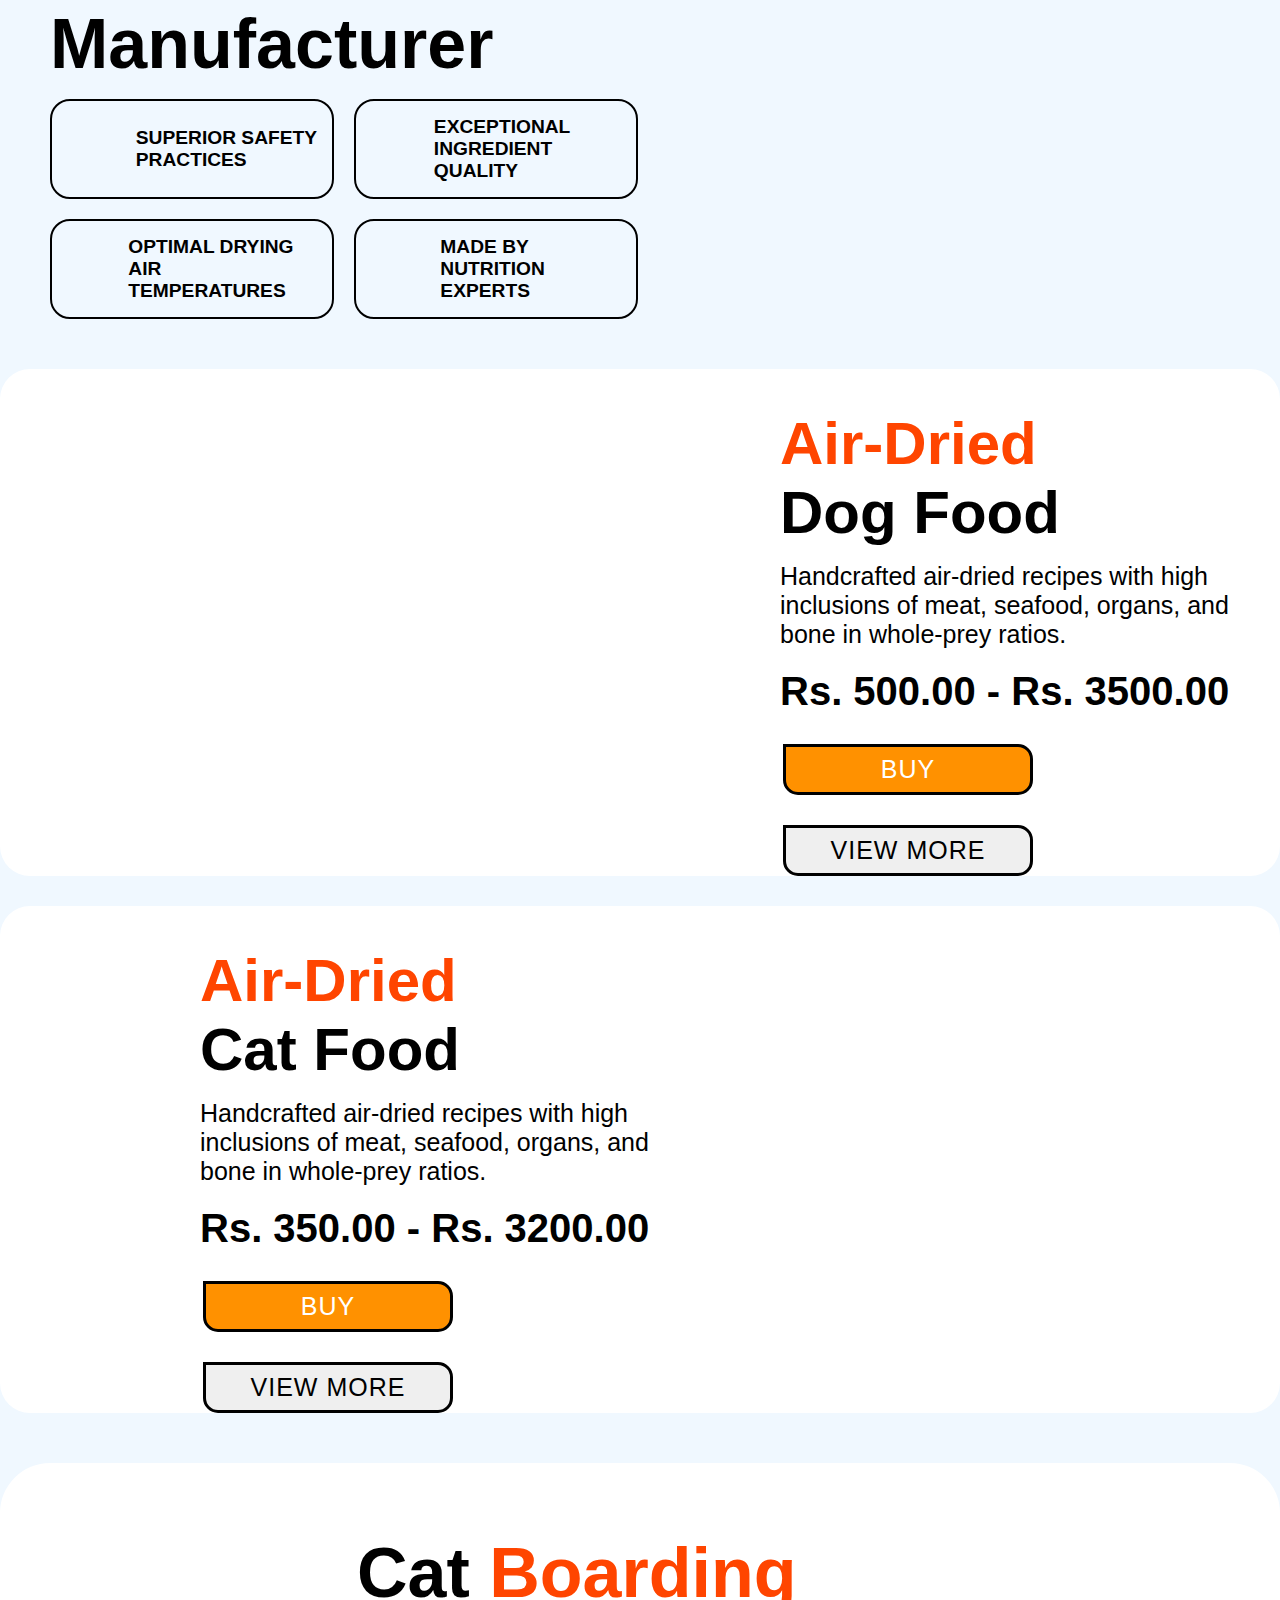
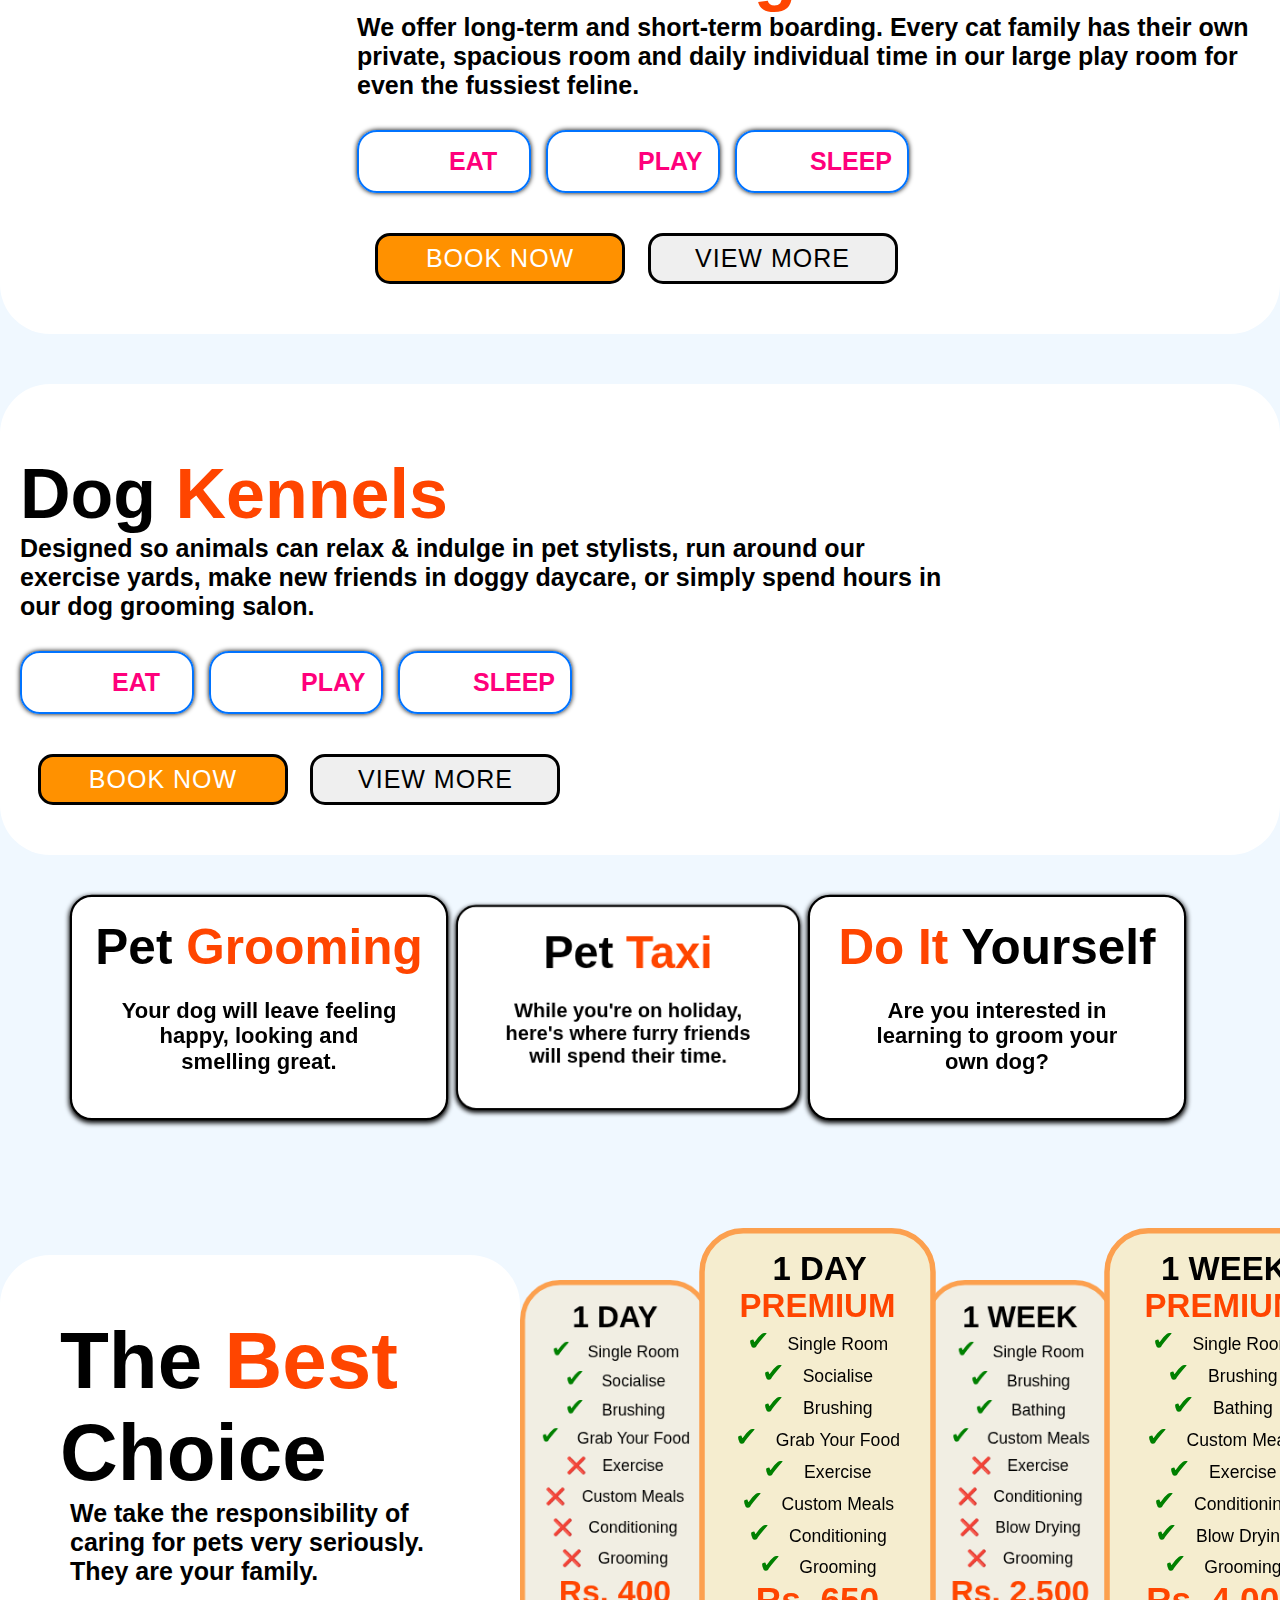
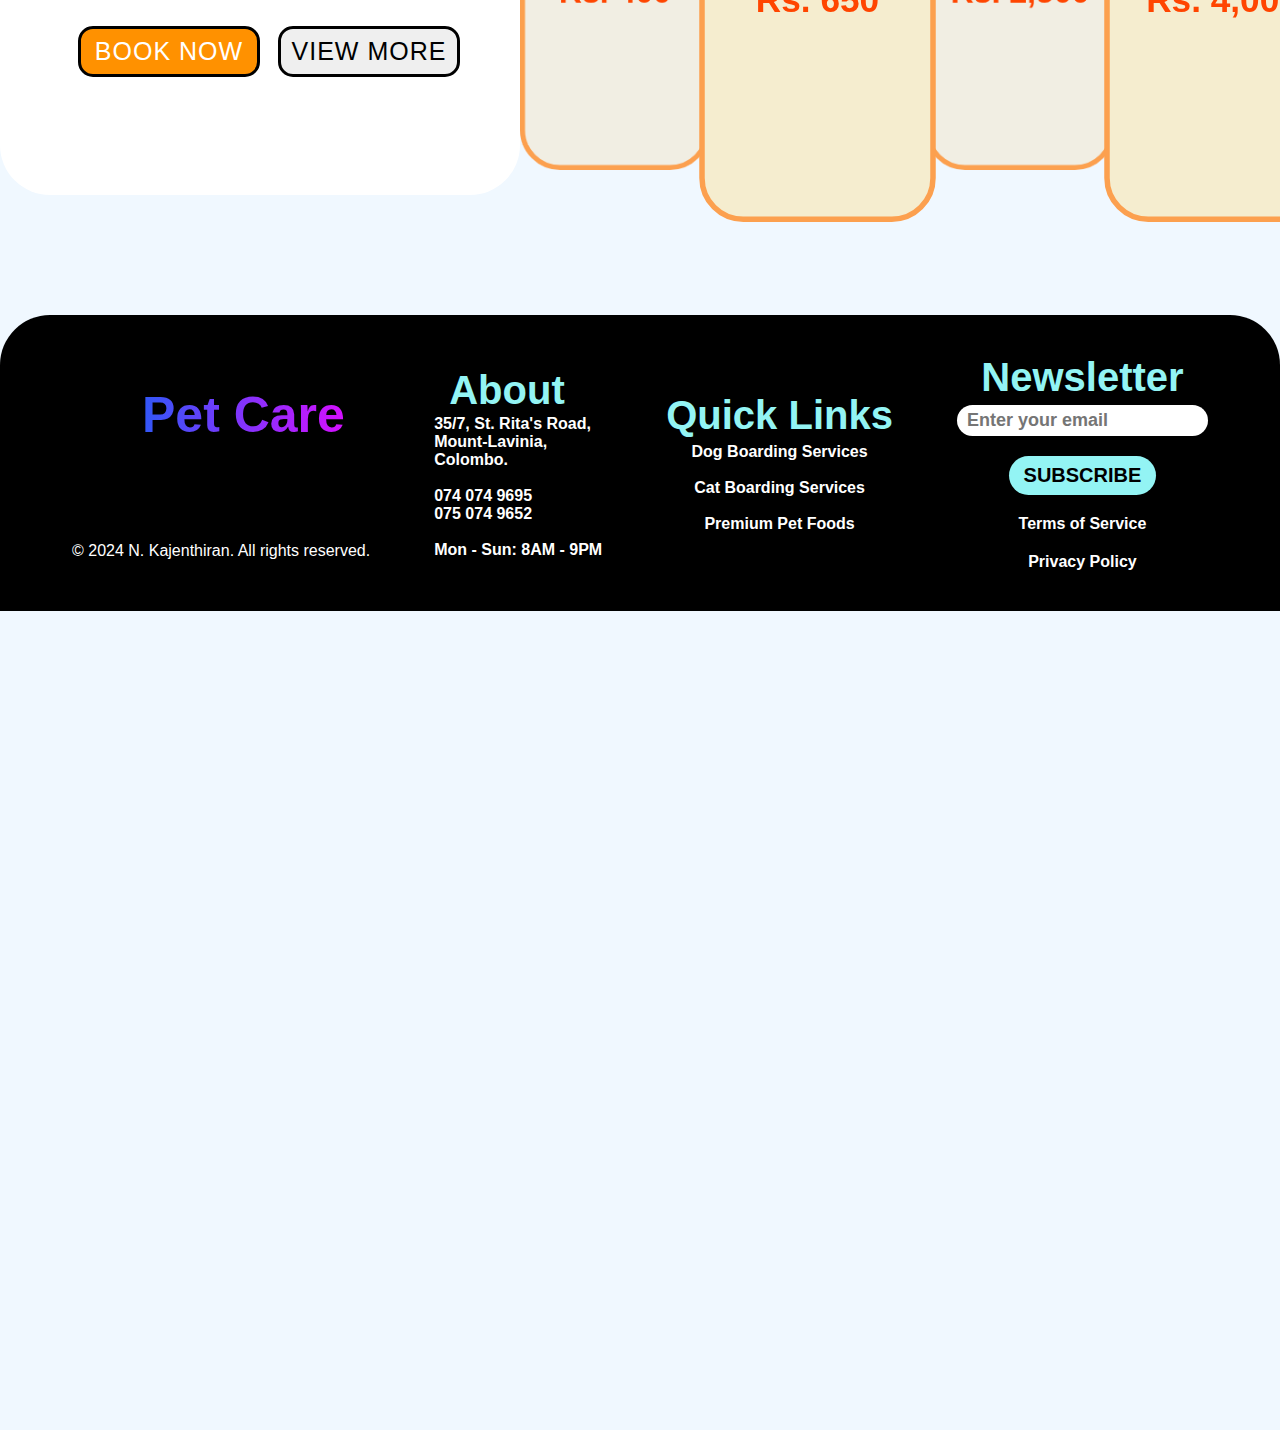
==== commit 6123e2cd: "update forPlans" ====
--- a/index.html
+++ b/index.html
@@ -158,6 +158,7 @@
         <img class="foodimg" src="./images/food.png" alt="food image" width="650px">
     </div>
 
+    <!--Price section -->
     <div class="prices">
         <div class="price">
             <img src="./images/price11.png" alt="Dog Food price" width="650px">
@@ -259,9 +260,8 @@
         </div>
         </p>
     </div>
-    </div>
-
-    <!-- plan -->
+
+    <!-- Plan -->
     <div class="plans" id="plans">
         <div class="planshead">
             <h1>The <span style="color: orangered;">Best</span><br> Choice</h1>
@@ -340,6 +340,9 @@
                     <img src="./images/facebook.png" alt="Facebook image" width="50px">
                     <img src="./images/insta.png" alt="Instagram image" width="50px">
                 </div>
+                <div class="terms">
+                    <p>© 2024 N. Kajenthiran. All rights reserved.</p>
+                </div>
             </div>
             <div class="box2">
                 <h1>About</h1>
@@ -364,7 +367,9 @@
                 <h1>Newsletter</h1>
                 <input type="text" placeholder="Enter your email" class="subscribemail">
                 <br>
-                <button class="subscribe">SUBSCRIBE</button>
+                <button class="subscribe" onclick="clearInput()">SUBSCRIBE</button>
+                <p>Terms of Service</p>
+                <p>Privacy Policy</p>
             </div>
         </div>
     </div>
--- a/style.css
+++ b/style.css
@@ -16,7 +16,14 @@
 
 .no-scroll {
     overflow: hidden;
-}
+    height: 100%;
+}
+
+html.no-scroll {
+    overflow: hidden;
+}
+
+/* Start-over */
 
 .startover {
     text-decoration: none;
@@ -85,7 +92,7 @@
     display: flex;
     justify-content: space-around;
     margin-left: -50px;
-    width: 550px;
+    width: 650px;
     font-size: 24px;
     font-weight: 700;
 }
@@ -480,6 +487,8 @@
     animation: none;
 }
 
+/* Shop section */
+
 .about {
     display: flex;
     flex-direction: row;
@@ -537,7 +546,7 @@
     font-weight: 900;
 }
 
-/* Prices */
+/* Price section */
 .price {
     background-color: white;
     border-radius: 30px;
@@ -760,6 +769,7 @@
 }
 
 /* Plan */
+
 .plans {
     display: flex;
     flex-direction: row;
@@ -902,10 +912,16 @@
 .contacticons img {
     transition: all 0.5s ease;
     margin-right: 10px;
+    cursor: pointer;
 }
 
 .contacticons img:hover {
     transform: scale(1.3);
+}
+
+.terms {
+    margin-top: 60px;
+    text-align: center;
 }
 
 .box2,
@@ -959,12 +975,25 @@
     border-radius: 50px;
     background-color: rgb(147, 244, 244);
     transition: all 0.3s ease;
+    cursor: pointer;
 }
 
 .subscribe:hover {
     background-color: orangered;
     color: white;
 }
+
+.box4 p {
+    margin-top: 20px;
+    font-weight: 700;
+    cursor: pointer;
+}
+
+.box4 p:hover {
+    text-decoration: underline;
+}
+
+/* Media query */
 
 @media screen and (max-width: 768px) {
     .menu {
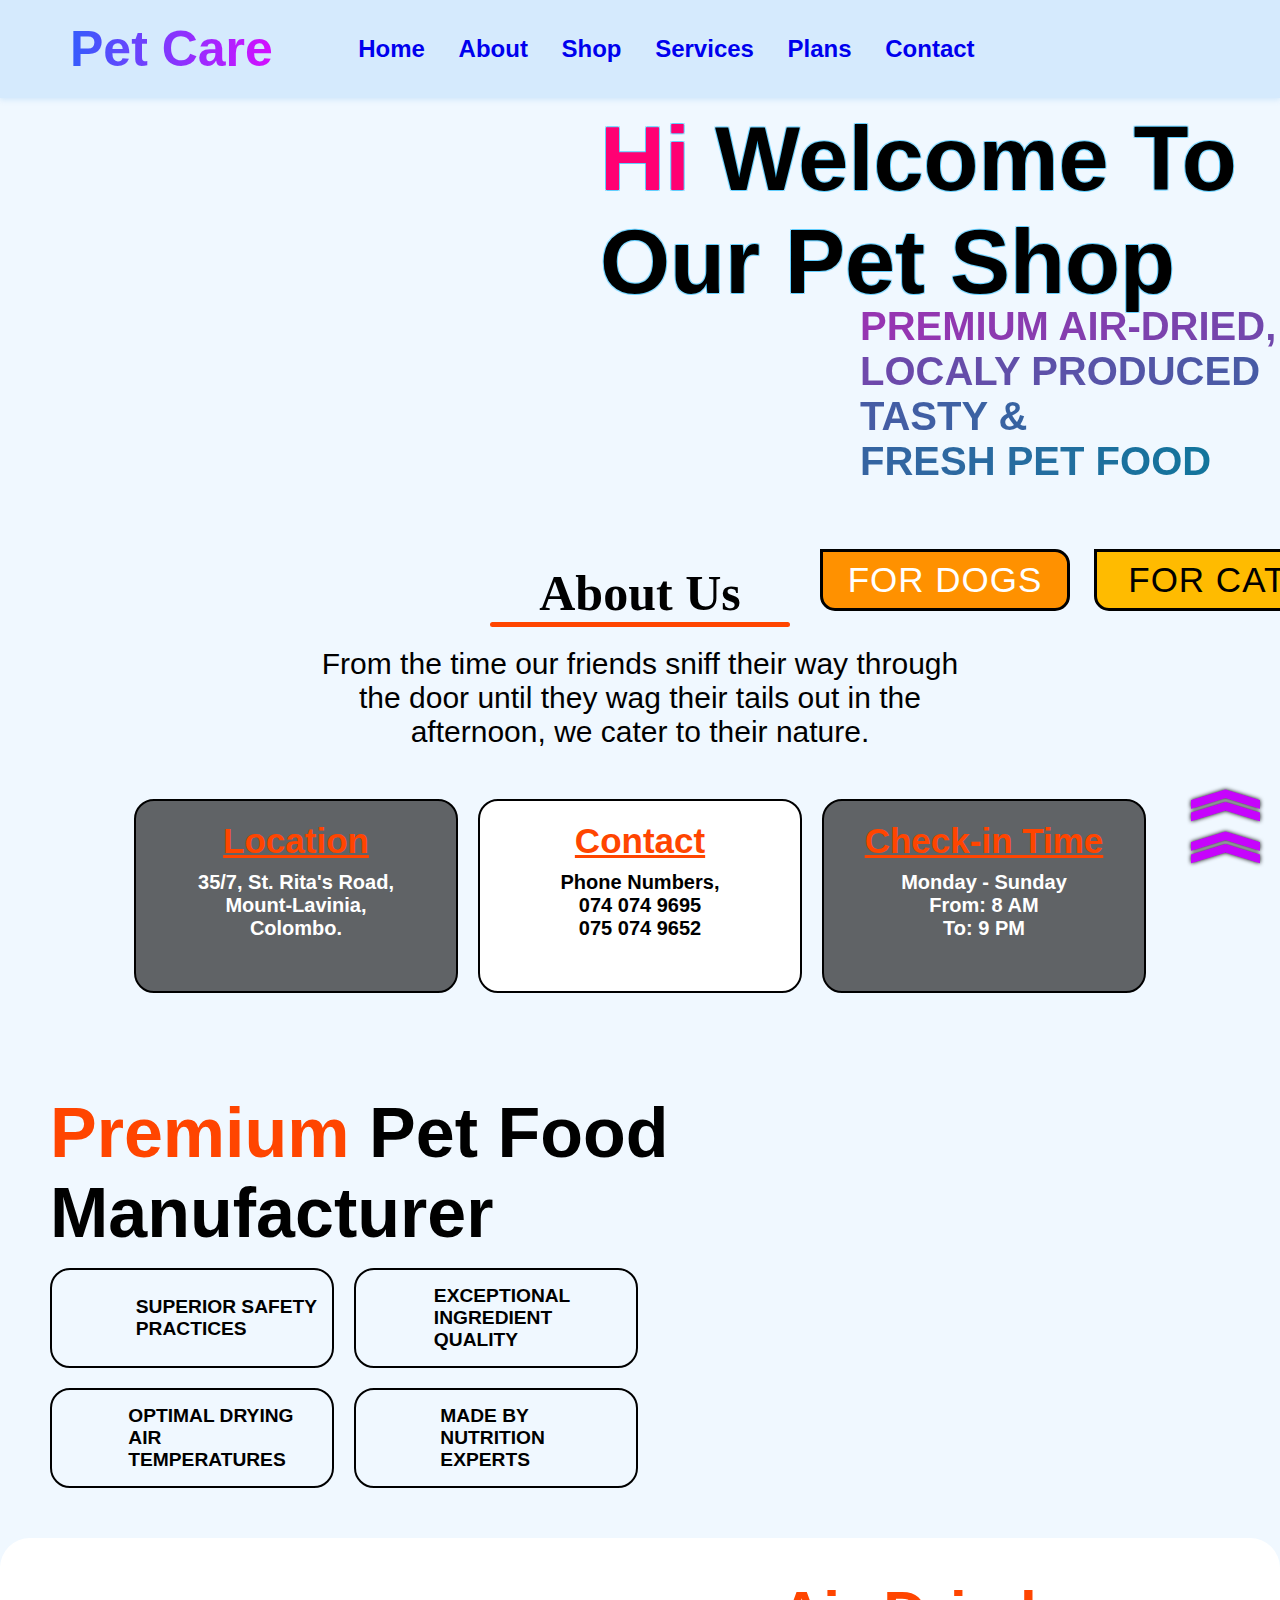
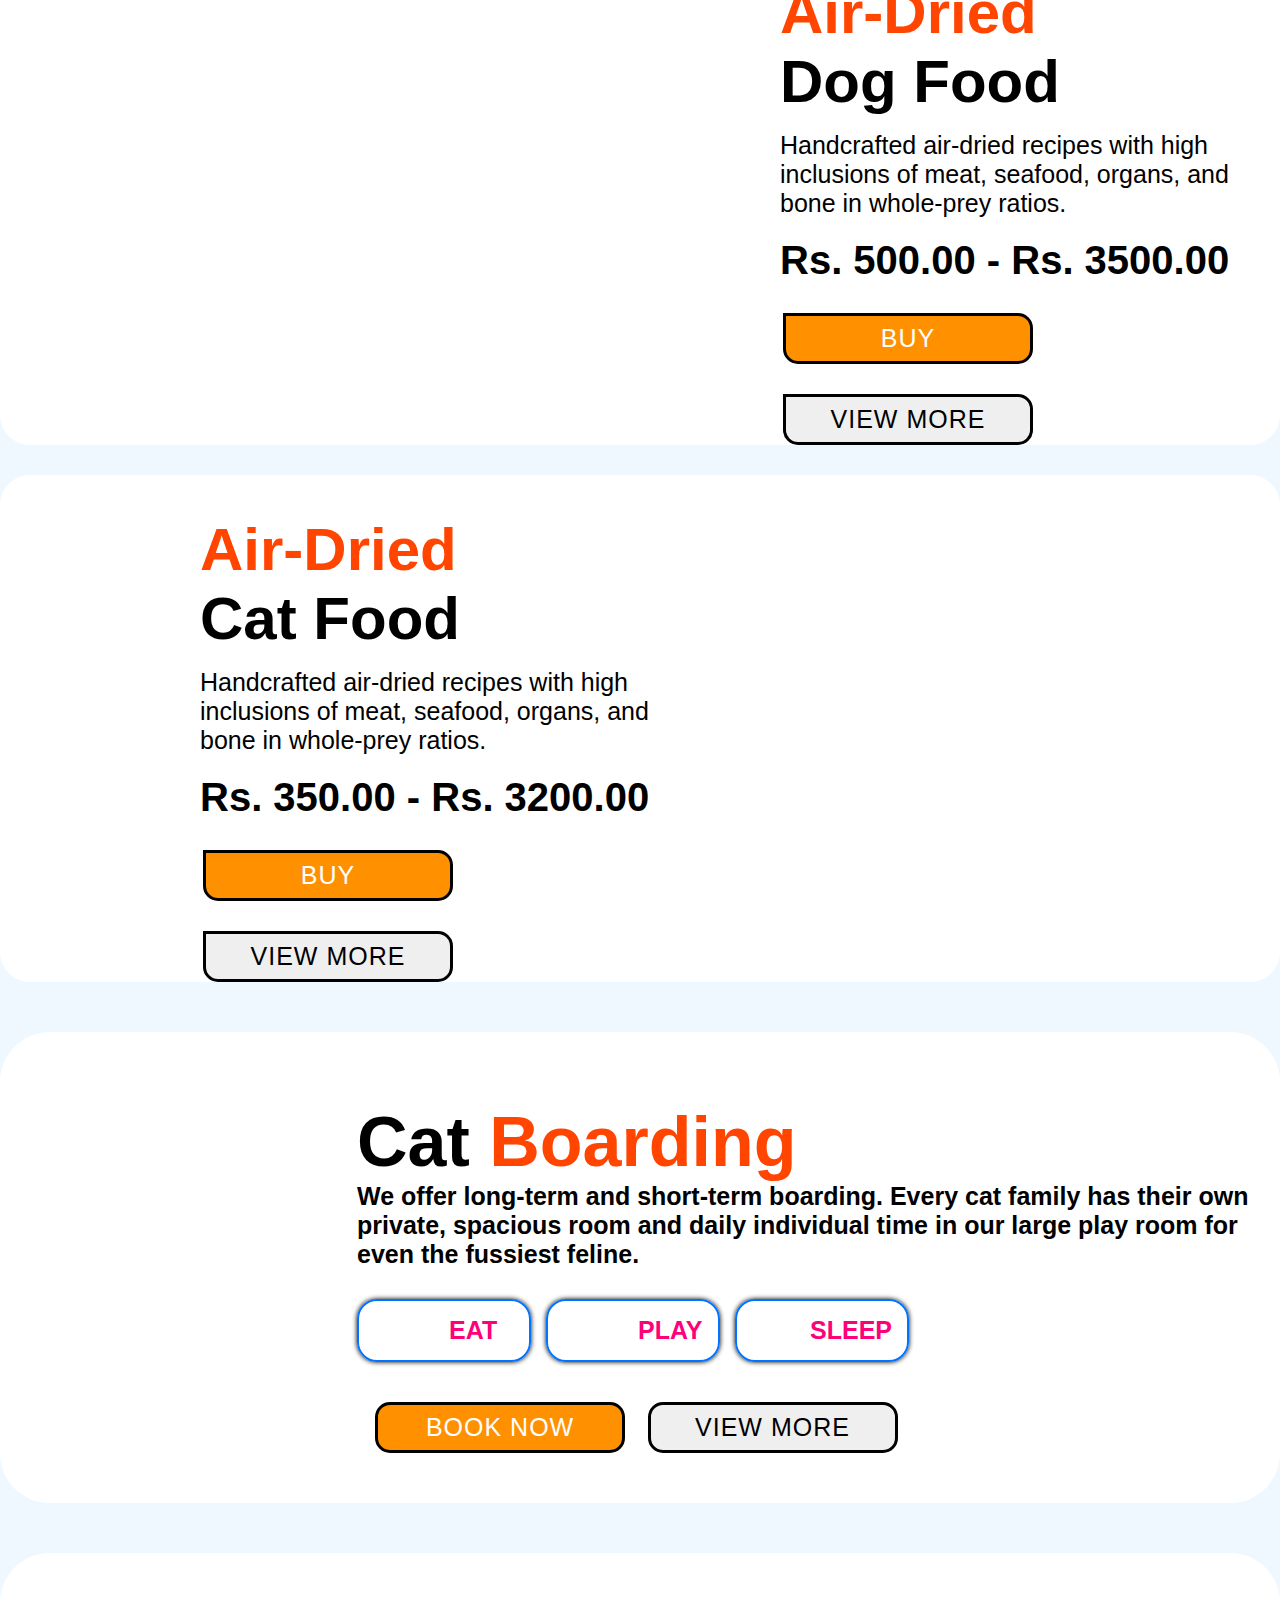
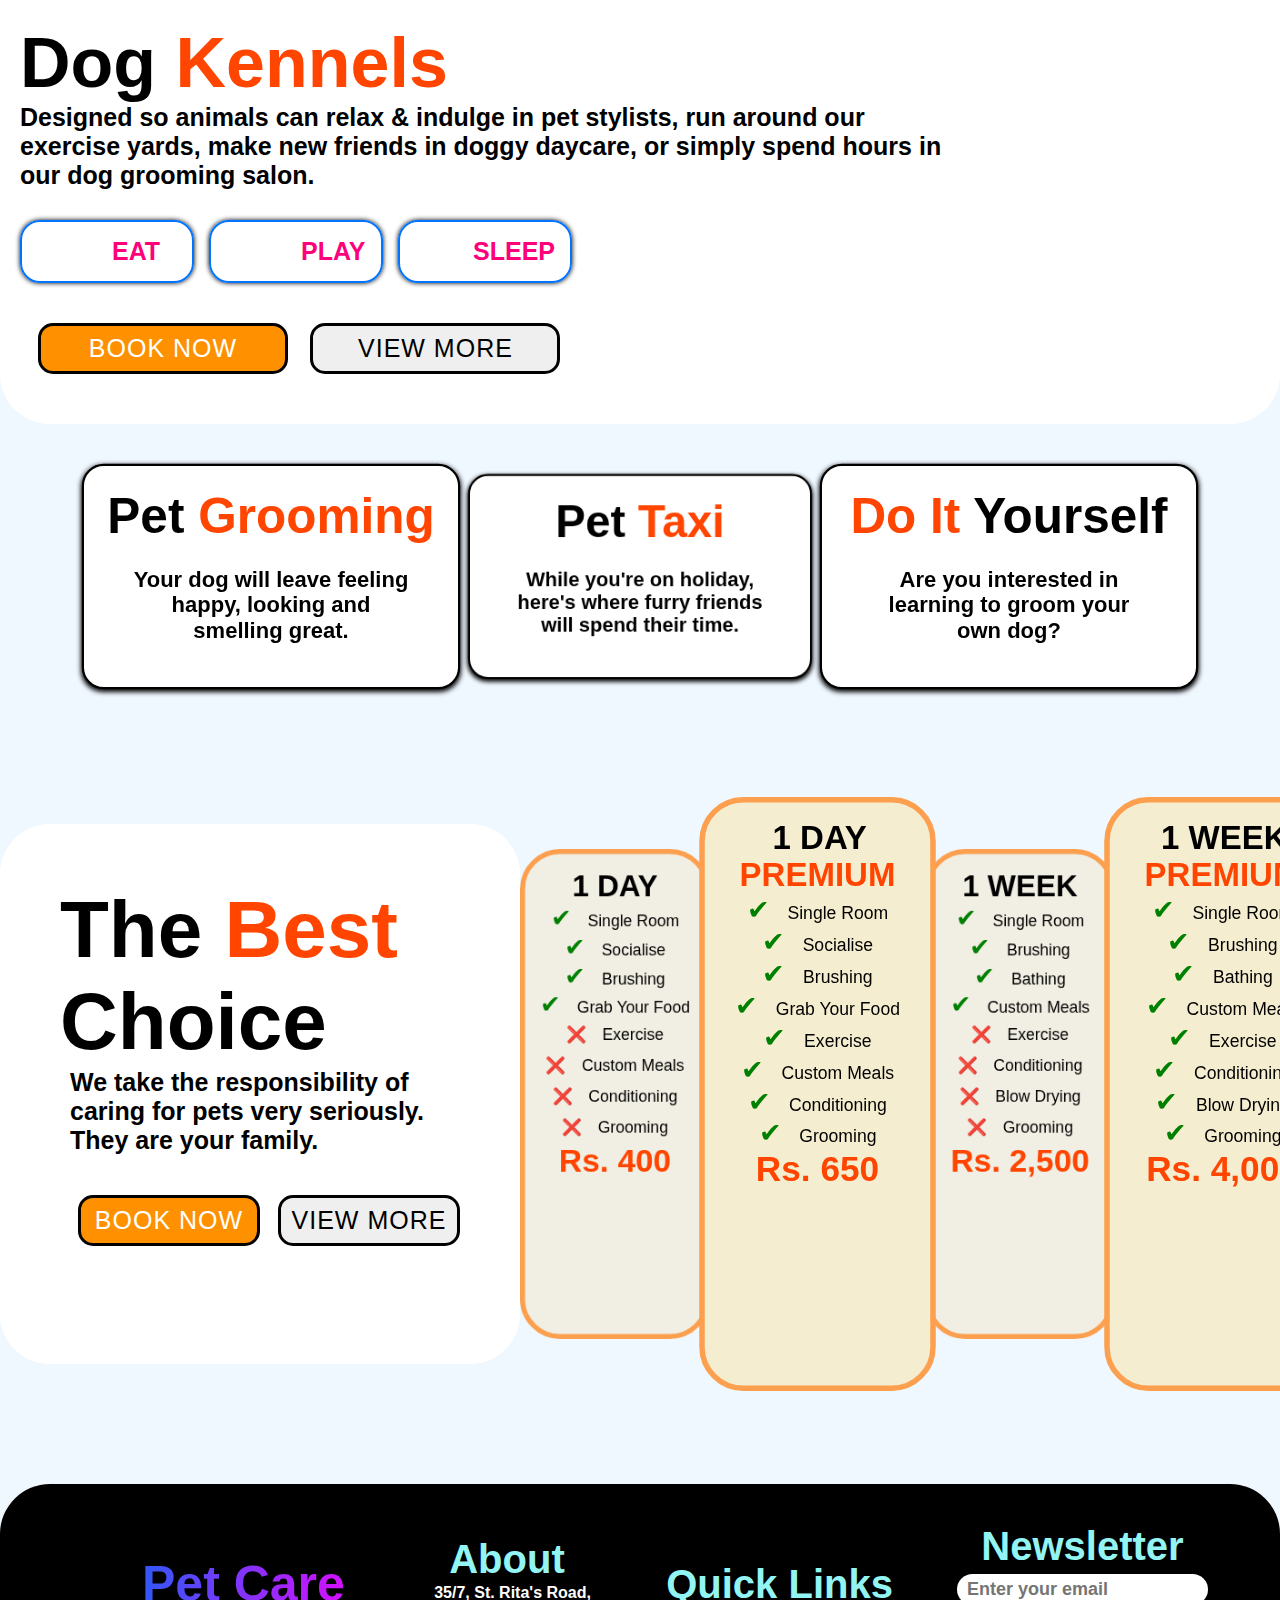
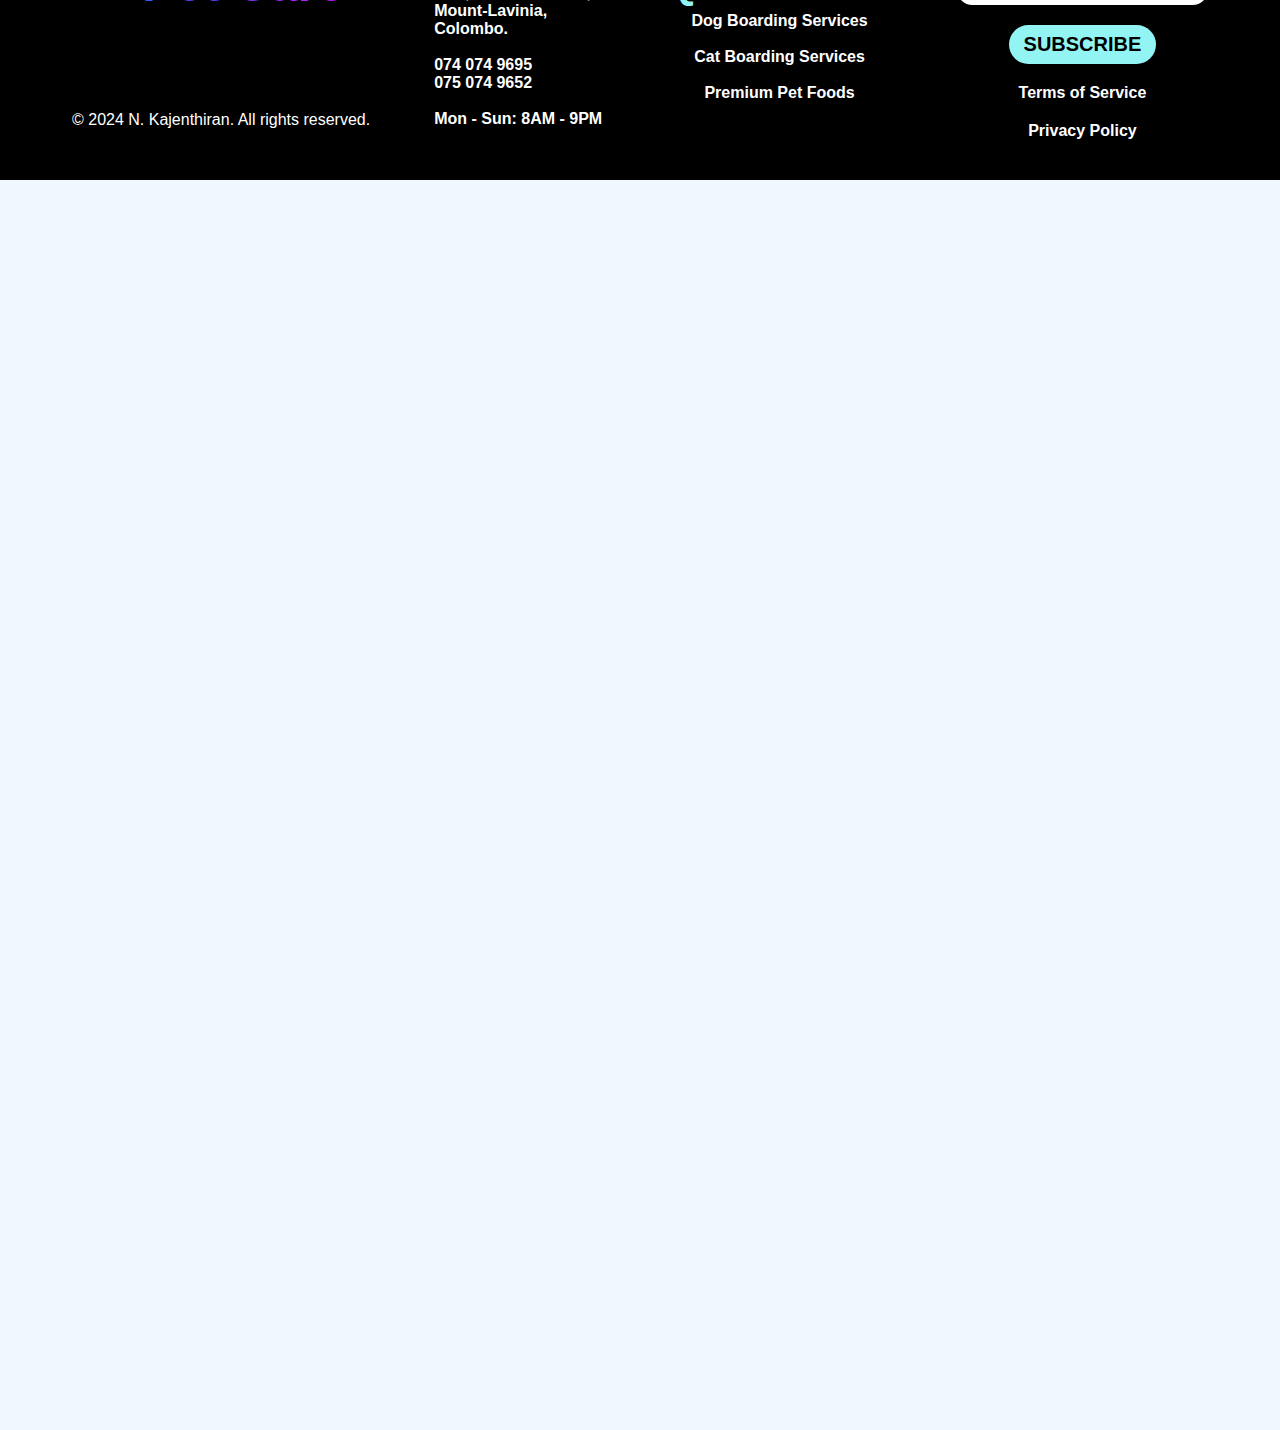
==== commit 9fa5d854: "media query" ====
--- a/index.html
+++ b/index.html
@@ -258,7 +258,6 @@
             <h1><span style="color: orangered;">Do It </span>Yourself</h1>
             <p>Are you interested in learning to groom your own dog?</p>
         </div>
-        </p>
     </div>
 
     <!-- Plan -->
--- a/style.css
+++ b/style.css
@@ -993,6 +993,313 @@
     text-decoration: underline;
 }
 
+
+/* Mobile (small screens) */
+@media (max-width: 600px) {
+    /* General */
+    body {
+        font-size: 14px;
+    }
+    
+    /* Header section */
+    .header {
+        flex-direction: column;
+        padding: 20px;
+    }
+
+    .heading h1 {
+        font-size: 30px;
+        text-align: center;
+    }
+
+    .navigators {
+        width: 100%;
+        flex-direction: column;
+        align-items: center;
+        margin-left: 0;
+    }
+
+    .navigators a {
+        font-size: 20px;
+    }
+
+    .options img {
+        margin-right: 10px;
+    }
+
+    /* User section */
+    .signin,
+    .signup,
+    .forget {
+        width: 220px;
+        right: 20px;
+    }
+
+    .homepage img {
+        left: -300px;
+        width: 70%;
+    }
+
+    .hometitle {
+        font-size: 50px;
+        left: 20px;
+    }
+
+    .homeinfo {
+        font-size: 30px;
+        left: 20px;
+    }
+
+    .fordogs,
+    .forcats {
+        width: 200px;
+        font-size: 25px;
+    }
+
+    .food2 {
+        left: 30px;
+        top: 90px;
+    }
+
+    .aboutus h1 {
+        font-size: 35px;
+    }
+
+    .aboutus p {
+        font-size: 20px;
+    }
+
+    /* About section */
+    .cards {
+        flex-direction: column;
+        align-items: center;
+    }
+
+    .card {
+        width: 90%;
+        margin-bottom: 20px;
+    }
+
+    .card h1 {
+        font-size: 25px;
+    }
+
+    .card p {
+        font-size: 15px;
+    }
+
+    .price {
+        flex-direction: column;
+        align-items: center;
+    }
+
+    .priceinfo h1 {
+        font-size: 40px;
+    }
+
+    .priceinfo p {
+        font-size: 20px;
+    }
+
+    .amount {
+        font-size: 30px;
+    }
+
+    .buy,
+    .buymore {
+        width: 220px;
+        font-size: 20px;
+    }
+
+    /* Cat Boarding and Dog Kennels */
+    .catboarding,
+    .dogkennels {
+        flex-direction: column;
+        padding-top: 20px;
+        padding-bottom: 20px;
+    }
+
+    .catcontainer h2,
+    .dogcontainer h2 {
+        font-size: 50px;
+    }
+
+    .catcontainer p,
+    .dogcontainer p {
+        font-size: 18px;
+    }
+
+    .caticons,
+    .dogicons {
+        flex-direction: column;
+        align-items: center;
+    }
+
+    .eat,
+    .play,
+    .sleep {
+        width: 100%;
+        justify-content: center;
+        font-size: 18px;
+    }
+
+    .booking,
+    .viewmore {
+        width: 220px;
+        font-size: 20px;
+    }
+}
+
+/* Tablets (medium screens) */
+@media (max-width: 900px) {
+    /* General */
+    body {
+        font-size: 16px;
+    }
+
+    /* Header section */
+    .header {
+        padding: 20px;
+    }
+
+    .heading h1 {
+        font-size: 40px;
+        text-align: center;
+    }
+
+    .navigators {
+        width: 100%;
+        flex-direction: row;
+        justify-content: center;
+        margin-left: 0;
+    }
+
+    .navigators a {
+        font-size: 22px;
+    }
+
+    .options img {
+        margin-right: 20px;
+    }
+
+    /* User section */
+    .signin,
+    .signup,
+    .forget {
+        width: 250px;
+        right: 50px;
+    }
+
+    .homepage img {
+        left: -400px;
+        width: 80%;
+    }
+
+    .hometitle {
+        font-size: 70px;
+        left: 20px;
+    }
+
+    .homeinfo {
+        font-size: 35px;
+        left: 20px;
+    }
+
+    .fordogs,
+    .forcats {
+        width: 230px;
+        font-size: 30px;
+    }
+
+    .food2 {
+        left: 40px;
+        top: 80px;
+    }
+
+    .aboutus h1 {
+        font-size: 40px;
+    }
+
+    .aboutus p {
+        font-size: 25px;
+    }
+
+    /* About section */
+    .cards {
+        flex-direction: row;
+        justify-content: space-between;
+    }
+
+    .card {
+        width: 45%;
+    }
+
+    .card h1 {
+        font-size: 30px;
+    }
+
+    .card p {
+        font-size: 18px;
+    }
+
+    .price {
+        flex-direction: row;
+        justify-content: space-between;
+    }
+
+    .priceinfo h1 {
+        font-size: 50px;
+    }
+
+    .priceinfo p {
+        font-size: 25px;
+    }
+
+    .amount {
+        font-size: 35px;
+    }
+
+    .buy,
+    .buymore {
+        width: 230px;
+        font-size: 22px;
+    }
+
+    /* Cat Boarding and Dog Kennels */
+    .catboarding,
+    .dogkennels {
+        flex-direction: row;
+        justify-content: space-between;
+    }
+
+    .catcontainer h2,
+    .dogcontainer h2 {
+        font-size: 60px;
+    }
+
+    .catcontainer p,
+    .dogcontainer p {
+        font-size: 22px;
+    }
+
+    .caticons,
+    .dogicons {
+        flex-direction: row;
+    }
+
+    .eat,
+    .play,
+    .sleep {
+        width: 120px;
+    }
+
+    .booking,
+    .viewmore {
+        width: 230px;
+        font-size: 22px;
+    }
+}
+
 /* Media query */
 
 @media screen and (max-width: 768px) {
@@ -1075,4 +1382,4 @@
         font-size: 50px;
         font-weight: 900;
     }
-}+}
